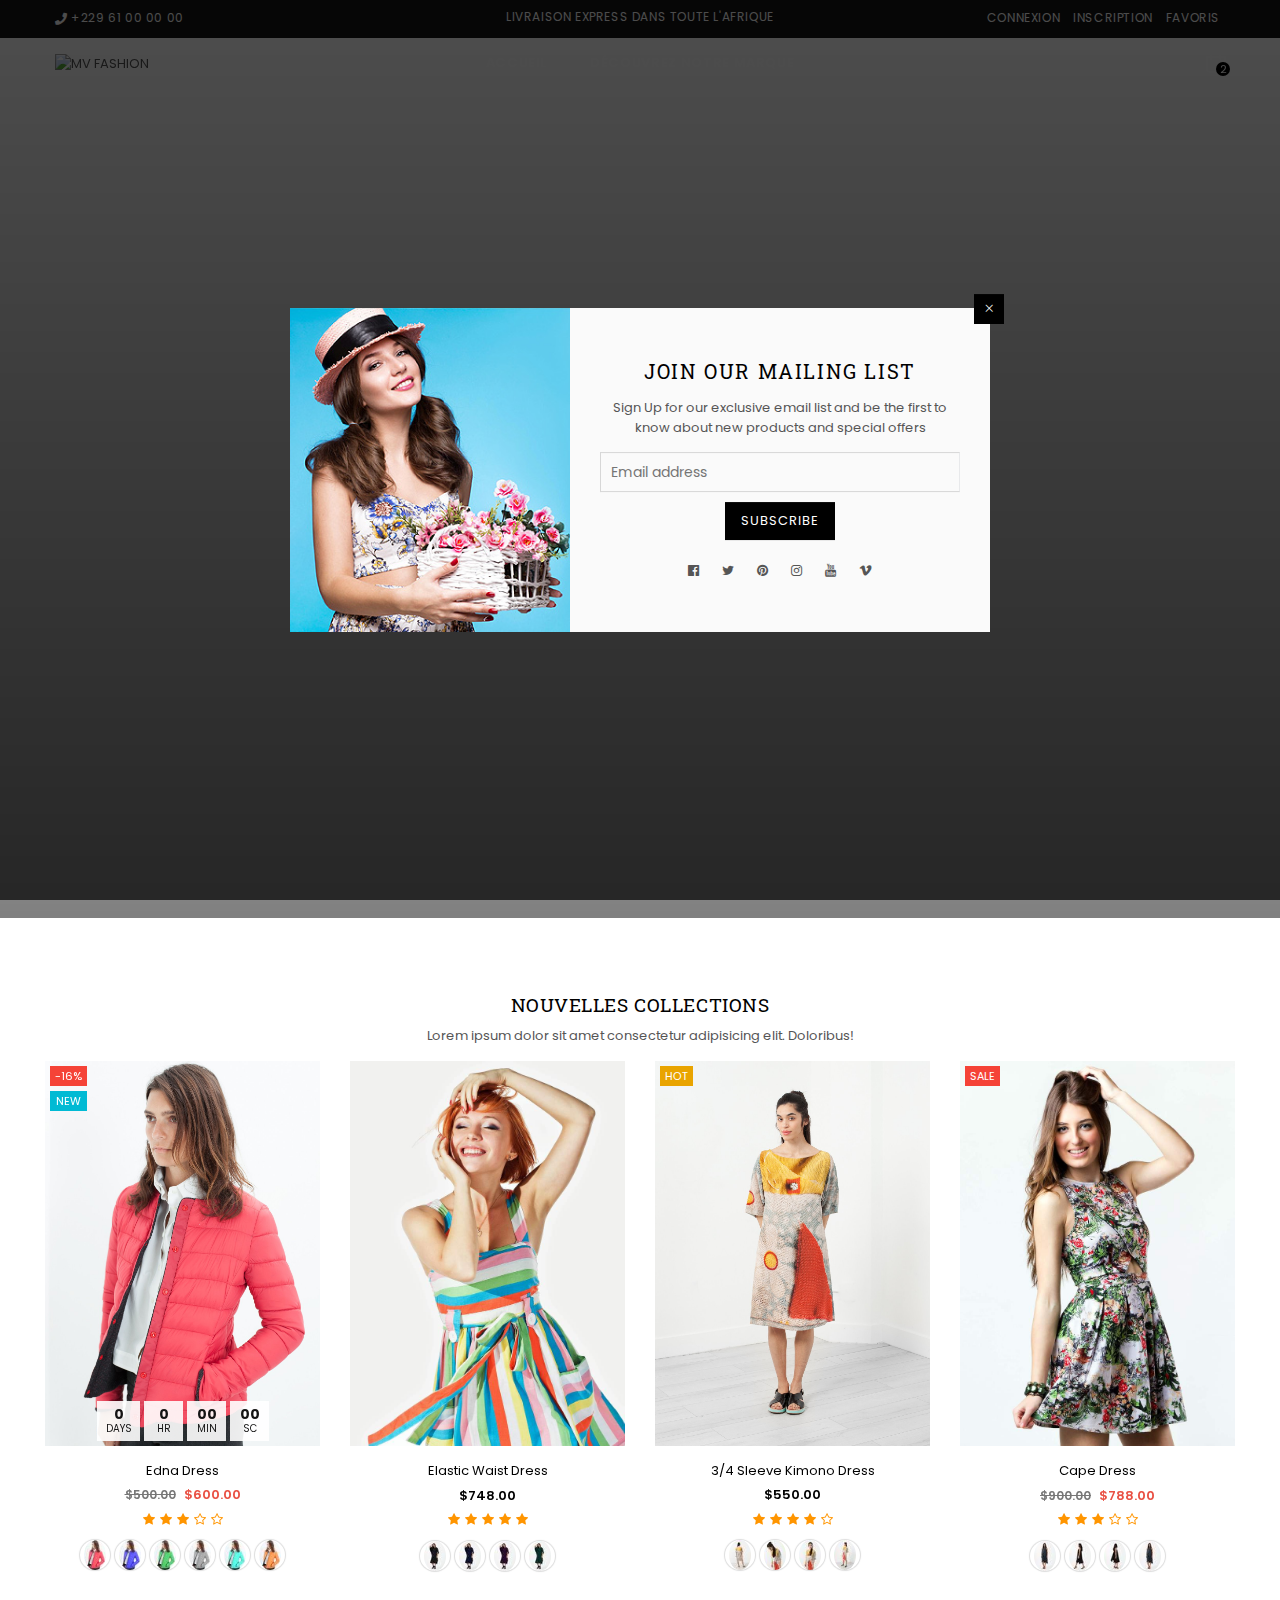
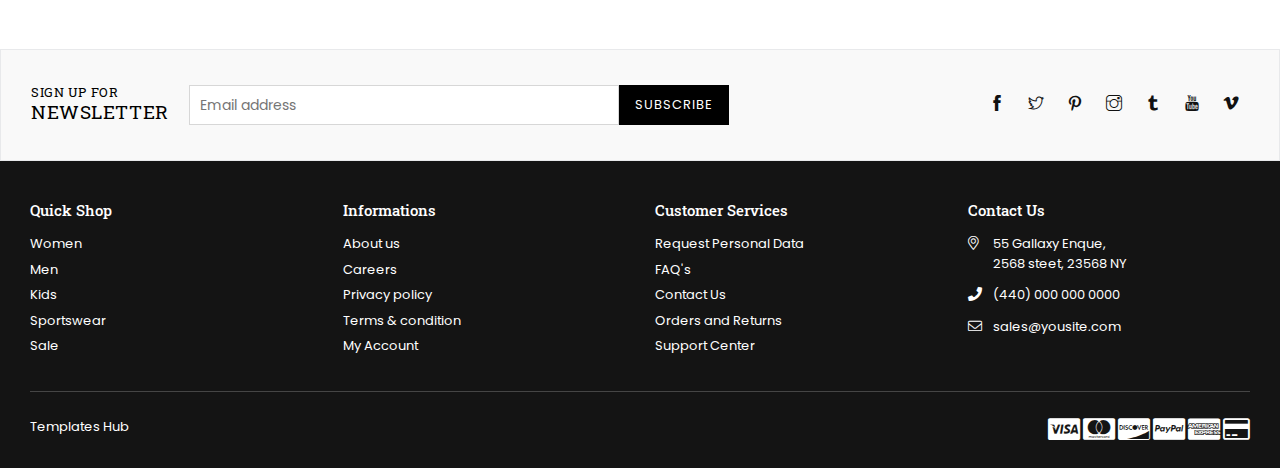
==== index.html @ 0053a0fc "first commit" ====
<!DOCTYPE html>
<html class="no-js" lang="en">

<!-- belle/index.html   11 Nov 2019 12:16:10 GMT -->

<head>
    <meta http-equiv="Content-Type" content="text/html; charset=utf-8" />
    <meta http-equiv="x-ua-compatible" content="ie=edge">
    <title>MV FASHION</title>
    <meta name="description" content="description">
    <meta name="viewport" content="width=device-width, initial-scale=1">
    <!-- Favicon -->
    <link rel="shortcut icon" href="assets/images/favicon.png" />
    <!-- Plugins CSS -->
    <link rel="stylesheet" href="assets/css/plugins.css">
    <!-- Bootstap CSS -->
    <link rel="stylesheet" href="assets/css/bootstrap.min.css">
    <!-- Main Style CSS -->
    <link rel="stylesheet" href="assets/css/style.css">
    <link rel="stylesheet" href="assets/css/responsive.css">
</head>

<body class="template-index belle template-index-belle">
    <div id="pre-loader">
        <img src="assets/images/loader.gif" alt="Loading..." />
    </div>
    <div class="pageWrapper">
        <!--Search Form Drawer-->
        <div class="search">
            <div class="search__form">
                <form class="search-bar__form" action="#">
                    <button class="go-btn search__button" type="submit"><i class="icon anm anm-search-l"></i></button>
                    <input class="search__input" type="search" name="q" value="" placeholder="Search entire store..."
                        aria-label="Search" autocomplete="off">
                </form>
                <button type="button" class="search-trigger close-btn"><i class="anm anm-times-l"></i></button>
            </div>
        </div>
        <!--End Search Form Drawer-->
        <!--Top Header-->
        <div class="top-header">
            <div class="container-fluid">
                <div class="row">
                    <div class="col-10 col-sm-8 col-md-5 col-lg-4">
                        <p class="phone-no"><i class="anm anm-phone-s"></i> +229 61 00 00 00</p>
                    </div>
                    <div class="col-sm-4 col-md-4 col-lg-4 d-none d-lg-none d-md-block d-lg-block">
                        <div class="text-center">
                            <p class="top-header_middle-text"> Livraison express dans toute l'Afrique</p>
                        </div>
                    </div>
                    <div class="col-2 col-sm-4 col-md-3 col-lg-4 text-right">
                        <span class="user-menu d-block d-lg-none"><i class="anm anm-user-al"
                                aria-hidden="true"></i></span>
                        <ul class="customer-links list-inline">
                            <li><a href="login.html">Connexion</a></li>
                            <li><a href="register.html">Inscription</a></li>
                            <li><a href="wishlist.html">Favoris</a></li>
                        </ul>
                    </div>
                </div>
            </div>
        </div>
        <!--End Top Header-->
        <!--Header-->
        <div class="header-wrap classicHeader animated d-flex">
            <div class="container-fluid">
                <div class="row align-items-center">
                    <!--Desktop Logo-->
                    <div class="logo col-md-2 col-lg-2 d-none d-lg-block">
                        <a href="index.html">
                            <img src="https://res.cloudinary.com/aime/image/upload/v1644762783/logoipsum-logo-1_czcukj.svg" alt="MV FASHION"
                                title="MV FASHION" />
                        </a>
                    </div>
                    <!--End Desktop Logo-->
                    <div class="col-2 col-sm-3 col-md-3 col-lg-8">
                        <div class="d-block d-lg-none">
                            <button type="button"
                                class="btn--link site-header__menu js-mobile-nav-toggle mobile-nav--open">
                                <i class="icon anm anm-times-l"></i>
                                <i class="anm anm-bars-r"></i>
                            </button>
                        </div>
                        <!--Desktop Menu-->
                        <nav class="grid__item" id="AccessibleNav">
                            <!-- for mobile -->
                            <ul id="siteNav" class="site-nav medium center hidearrow">
                                <li class="lvl1 parent megamenu"><a href="#">Accueil <i
                                            class="anm anm-angle-down-l"></i></a>
                                </li>
                                <li class="lvl1 parent megamenu"><a href="#">Découvrez notre marque <i
                                            class="anm anm-angle-down-l"></i></a>
                                </li>
                            </ul>
                        </nav>
                        <!--End Desktop Menu-->
                    </div>
                    <!--Mobile Logo-->
                    <div class="col-6 col-sm-6 col-md-6 col-lg-2 d-block d-lg-none mobile-logo">
                        <div class="logo">
                            <a href="index.html">
                                <img src="assets/images/logo.svg" alt="MV FASHION"
                                    title="MV FASHION" />
                            </a>
                        </div>
                    </div>
                    <!--Mobile Logo-->
                    <div class="col-4 col-sm-3 col-md-3 col-lg-2 d-block d-lg-none">
                        <div class="site-cart">
                            <a href="#;" class="site-header__cart" title="Cart">
                                <i class="icon anm anm-bag-l"></i>
                                <span id="CartCount" class="site-header__cart-count"
                                    data-cart-render="item_count">2</span>
                            </a>
                            <!--Minicart Popup-->
                            <div id="header-cart" class="block block-cart">
                                <ul class="mini-products-list">
                                    <li class="item">
                                        <a class="product-image" href="#">
                                            <img src="assets/images/product-images/cape-dress-1.jpg"
                                                alt="3/4 Sleeve Kimono Dress" title="" />
                                        </a>
                                        <div class="product-details">
                                            <a href="#" class="remove"><i class="anm anm-times-l"
                                                    aria-hidden="true"></i></a>
                                            <a href="#" class="edit-i remove"><i class="anm anm-edit"
                                                    aria-hidden="true"></i></a>
                                            <a class="pName" href="cart.html">Sleeve Kimono Dress</a>
                                            <div class="variant-cart">Black / XL</div>
                                            <div class="wrapQtyBtn">
                                                <div class="qtyField">
                                                    <span class="label">Qty:</span>
                                                    <a class="qtyBtn minus" href="javascript:void(0);"><i
                                                            class="fa anm anm-minus-r" aria-hidden="true"></i></a>
                                                    <input type="text" id="Quantity" name="quantity" value="1"
                                                        class="product-form__input qty">
                                                    <a class="qtyBtn plus" href="javascript:void(0);"><i
                                                            class="fa anm anm-plus-r" aria-hidden="true"></i></a>
                                                </div>
                                            </div>
                                            <div class="priceRow">
                                                <div class="product-price">
                                                    <span class="money">$59.00</span>
                                                </div>
                                            </div>
                                        </div>
                                    </li>
                                    <li class="item">
                                        <a class="product-image" href="#">
                                            <img src="assets/images/product-images/cape-dress-2.jpg"
                                                alt="Elastic Waist Dress - Black / Small" title="" />
                                        </a>
                                        <div class="product-details">
                                            <a href="#" class="remove"><i class="anm anm-times-l"
                                                    aria-hidden="true"></i></a>
                                            <a href="#" class="edit-i remove"><i class="anm anm-edit"
                                                    aria-hidden="true"></i></a>
                                            <a class="pName" href="cart.html">Elastic Waist Dress</a>
                                            <div class="variant-cart">Gray / XXL</div>
                                            <div class="wrapQtyBtn">
                                                <div class="qtyField">
                                                    <span class="label">Qty:</span>
                                                    <a class="qtyBtn minus" href="javascript:void(0);"><i
                                                            class="fa anm anm-minus-r" aria-hidden="true"></i></a>
                                                    <input type="text" id="Quantity" name="quantity" value="1"
                                                        class="product-form__input qty">
                                                    <a class="qtyBtn plus" href="javascript:void(0);"><i
                                                            class="fa anm anm-plus-r" aria-hidden="true"></i></a>
                                                </div>
                                            </div>
                                            <div class="priceRow">
                                                <div class="product-price">
                                                    <span class="money">$99.00</span>
                                                </div>
                                            </div>
                                        </div>
                                    </li>
                                </ul>
                                <div class="total">
                                    <div class="total-in">
                                        <span class="label">Cart Subtotal:</span><span class="product-price"><span
                                                class="money">$748.00</span></span>
                                    </div>
                                    <div class="buttonSet text-center">
                                        <a href="cart.html" class="btn btn-secondary btn--small">View Cart</a>
                                        <a href="checkout.html" class="btn btn-secondary btn--small">Checkout</a>
                                    </div>
                                </div>
                            </div>
                            <!--EndMinicart Popup-->
                        </div>
                    </div>

                    <div class="col-4 col-sm-3 col-md-3 col-lg-2 d-lg-block d-none">
                        <div class="site-cart">
                            <a href="#;" class="site-header__cart" title="Cart">
                                <i class="icon anm anm-bag-l text-white"></i>
                                <span id="CartCount" class="site-header__cart-count"
                                    data-cart-render="item_count">2</span>
                            </a>
                            <!--Minicart Popup-->
                            <div id="header-cart" class="block block-cart">
                                <ul class="mini-products-list">
                                    <li class="item">
                                        <a class="product-image" href="#">
                                            <img src="assets/images/product-images/cape-dress-1.jpg"
                                                alt="3/4 Sleeve Kimono Dress" title="" />
                                        </a>
                                        <div class="product-details">
                                            <a href="#" class="remove"><i class="anm anm-times-l"
                                                    aria-hidden="true"></i></a>
                                            <a href="#" class="edit-i remove"><i class="anm anm-edit"
                                                    aria-hidden="true"></i></a>
                                            <a class="pName" href="cart.html">Sleeve Kimono Dress</a>
                                            <div class="variant-cart">Black / XL</div>
                                            <div class="wrapQtyBtn">
                                                <div class="qtyField">
                                                    <span class="label">Qty:</span>
                                                    <a class="qtyBtn minus" href="javascript:void(0);"><i
                                                            class="fa anm anm-minus-r" aria-hidden="true"></i></a>
                                                    <input type="text" id="Quantity" name="quantity" value="1"
                                                        class="product-form__input qty">
                                                    <a class="qtyBtn plus" href="javascript:void(0);"><i
                                                            class="fa anm anm-plus-r" aria-hidden="true"></i></a>
                                                </div>
                                            </div>
                                            <div class="priceRow">
                                                <div class="product-price">
                                                    <span class="money">$59.00</span>
                                                </div>
                                            </div>
                                        </div>
                                    </li>
                                    <li class="item">
                                        <a class="product-image" href="#">
                                            <img src="assets/images/product-images/cape-dress-2.jpg"
                                                alt="Elastic Waist Dress - Black / Small" title="" />
                                        </a>
                                        <div class="product-details">
                                            <a href="#" class="remove"><i class="anm anm-times-l"
                                                    aria-hidden="true"></i></a>
                                            <a href="#" class="edit-i remove"><i class="anm anm-edit"
                                                    aria-hidden="true"></i></a>
                                            <a class="pName" href="cart.html">Elastic Waist Dress</a>
                                            <div class="variant-cart">Gray / XXL</div>
                                            <div class="wrapQtyBtn">
                                                <div class="qtyField">
                                                    <span class="label">Qty:</span>
                                                    <a class="qtyBtn minus" href="javascript:void(0);"><i
                                                            class="fa anm anm-minus-r" aria-hidden="true"></i></a>
                                                    <input type="text" id="Quantity" name="quantity" value="1"
                                                        class="product-form__input qty">
                                                    <a class="qtyBtn plus" href="javascript:void(0);"><i
                                                            class="fa anm anm-plus-r" aria-hidden="true"></i></a>
                                                </div>
                                            </div>
                                            <div class="priceRow">
                                                <div class="product-price">
                                                    <span class="money">$99.00</span>
                                                </div>
                                            </div>
                                        </div>
                                    </li>
                                </ul>
                                <div class="total">
                                    <div class="total-in">
                                        <span class="label">Cart Subtotal:</span><span class="product-price"><span
                                                class="money">$748.00</span></span>
                                    </div>
                                    <div class="buttonSet text-center">
                                        <a href="cart.html" class="btn btn-secondary btn--small">View Cart</a>
                                        <a href="checkout.html" class="btn btn-secondary btn--small">Checkout</a>
                                    </div>
                                </div>
                            </div>
                            <!--EndMinicart Popup-->
                        </div>
                    </div>
                </div>
            </div>
        </div>
        <!--End Header-->
        <!--Mobile Menu-->
        <div class="mobile-nav-wrapper" role="navigation">
            <div class="closemobileMenu"><i class="icon anm anm-times-l pull-right"></i> Menu</div>
            <ul id="MobileNav" class="mobile-nav">
                <li class="lvl1 parent megamenu"><a href="index.html">Accueil <i class="anm anm-plus-l"></i></a>
                </li>
                <li class="lvl1 parent megamenu"><a href="#">Découvrez notre marque <i class="anm anm-plus-l"></i></a>
                </li>
            </ul>
        </div>
        <!--End Mobile Menu-->

        <!--Body Content-->
        <div id="page-content">
            <!--Home slider-->
            <div class="slideshow slideshow-wrapper pb-section sliderFull">
                <div class="home-slideshow">
                    <div class="slide">
                        <div class="blur-up lazyload bg-size">
                            <img class="blur-up lazyload bg-img"
                                data-src="assets/images/slideshow-banners/belle-banner1.jpg"
                                src="https://www.vlisco.com/wp-content/uploads/2022/02/HOMEPAGE-blok-1.jpg?id=59542" alt="Shop Our New Collection"
                                title="Shop Our New Collection" />
                            <div class="slideshow__text-wrap slideshow__overlay classic bottom">
                                <div class="slideshow__text-content">
                                    <div class="wrap-caption center">
                                        <h2 class="h1 mega-title slideshow__title">Collection Myosotis</h2>
                                        <span class="mega-subtitle slideshow__subtitle">De haut en bas, classique ou
                                            moderne. Nous avons ce qu'il vous faut</span>
                                        <span class="btn">Voir Maintenant</span>
                                    </div>
                                </div>
                            </div>
                        </div>
                    </div>
                </div>
            </div>
            <!--End Home slider-->
            <!--Collection Tab slider-->
            <div class="tab-slider-product section">
                <div class="container">
                    <div class="row">
                        <div class="col-12 col-sm-12 col-md-12 col-lg-12">
                            <div class="section-header text-center">
                                <h2 class="h2">Nouvelles collections</h2>
                                <p>Lorem ipsum dolor sit amet consectetur adipisicing elit. Doloribus!</p>
                            </div>
                            <div class="tabs-listing">
                                <div class="tab_container">
                                    <div id="tab1" class="tab_content grid-products">
                                        <div class="productSlider">
                                            <div class="col-12 item">
                                                <!-- start product image -->
                                                <div class="product-image">
                                                    <!-- start product image -->
                                                    <a href="short-description.html">
                                                        <!-- image -->
                                                        <img class="primary blur-up lazyload"
                                                            data-src="assets/images/product-images/product-image1.jpg"
                                                            src="assets/images/product-images/product-image1.jpg"
                                                            alt="image" title="product">
                                                        <!-- End image -->
                                                        <!-- Hover image -->
                                                        <img class="hover blur-up lazyload"
                                                            data-src="assets/images/product-images/product-image1-1.jpg"
                                                            src="assets/images/product-images/product-image1-1.jpg"
                                                            alt="image" title="product">
                                                        <!-- End hover image -->
                                                        <!-- product label -->
                                                        <div class="product-labels rectangular"><span
                                                                class="lbl on-sale">-16%</span> <span
                                                                class="lbl pr-label1">new</span></div>
                                                        <!-- End product label -->
                                                    </a>
                                                    <!-- end product image -->

                                                    <!-- countdown start -->
                                                    <div class="saleTime desktop" data-countdown="2022/03/01"></div>
                                                    <!-- countdown end -->

                                                    <!-- Start product button -->
                                                    <form class="variants add" action="#"
                                                        onclick="window.location.href='cart.html'" method="post">
                                                        <button class="btn btn-addto-cart" type="button"
                                                            tabindex="0">Add To Cart</button>
                                                    </form>
                                                    <div class="button-set">
                                                        <a href="javascript:void(0)" title="Quick View"
                                                            class="quick-view-popup quick-view" data-toggle="modal"
                                                            data-target="#content_quickview">
                                                            <i class="icon anm anm-search-plus-r"></i>
                                                        </a>
                                                        <div class="wishlist-btn">
                                                            <a class="wishlist add-to-wishlist" href="wishlist.html">
                                                                <i class="icon anm anm-heart-l"></i>
                                                            </a>
                                                        </div>
                                                        <div class="compare-btn">
                                                            <a class="compare add-to-compare" href="compare.html"
                                                                title="Add to Compare">
                                                                <i class="icon anm anm-random-r"></i>
                                                            </a>
                                                        </div>
                                                    </div>
                                                    <!-- end product button -->
                                                </div>
                                                <!-- end product image -->
                                                <!--start product details -->
                                                <div class="product-details text-center">
                                                    <!-- product name -->
                                                    <div class="product-name">
                                                        <a href="short-description.html">Edna Dress</a>
                                                    </div>
                                                    <!-- End product name -->
                                                    <!-- product price -->
                                                    <div class="product-price">
                                                        <span class="old-price">$500.00</span>
                                                        <span class="price">$600.00</span>
                                                    </div>
                                                    <!-- End product price -->

                                                    <div class="product-review">
                                                        <i class="font-13 fa fa-star"></i>
                                                        <i class="font-13 fa fa-star"></i>
                                                        <i class="font-13 fa fa-star"></i>
                                                        <i class="font-13 fa fa-star-o"></i>
                                                        <i class="font-13 fa fa-star-o"></i>
                                                    </div>
                                                    <!-- Variant -->
                                                    <ul class="swatches">
                                                        <li class="swatch medium rounded"><img
                                                                src="assets/images/product-images/variant1.jpg"
                                                                alt="image" /></li>
                                                        <li class="swatch medium rounded"><img
                                                                src="assets/images/product-images/variant2.jpg"
                                                                alt="image" /></li>
                                                        <li class="swatch medium rounded"><img
                                                                src="assets/images/product-images/variant3.jpg"
                                                                alt="image" /></li>
                                                        <li class="swatch medium rounded"><img
                                                                src="assets/images/product-images/variant4.jpg"
                                                                alt="image" /></li>
                                                        <li class="swatch medium rounded"><img
                                                                src="assets/images/product-images/variant5.jpg"
                                                                alt="image" /></li>
                                                        <li class="swatch medium rounded"><img
                                                                src="assets/images/product-images/variant6.jpg"
                                                                alt="image" /></li>
                                                    </ul>
                                                    <!-- End Variant -->
                                                </div>
                                                <!-- End product details -->
                                            </div>
                                            <div class="col-12 item">
                                                <!-- start product image -->
                                                <div class="product-image">
                                                    <!-- start product image -->
                                                    <a href="short-description.html">
                                                        <!-- image -->
                                                        <img class="primary blur-up lazyload"
                                                            data-src="assets/images/product-images/product-image2.jpg"
                                                            src="assets/images/product-images/product-image2.jpg"
                                                            alt="image" title="product">
                                                        <!-- End image -->
                                                        <!-- Hover image -->
                                                        <img class="hover blur-up lazyload"
                                                            data-src="assets/images/product-images/product-image2-1.jpg"
                                                            src="assets/images/product-images/product-image2-1.jpg"
                                                            alt="image" title="product">
                                                        <!-- End hover image -->
                                                    </a>
                                                    <!-- end product image -->

                                                    <!-- Start product button -->
                                                    <form class="variants add" action="#"
                                                        onclick="window.location.href='cart.html'" method="post">
                                                        <button class="btn btn-addto-cart" type="button"
                                                            tabindex="0">Select Options</button>
                                                    </form>
                                                    <div class="button-set">
                                                        <a href="javascript:void(0)" title="Quick View"
                                                            class="quick-view-popup quick-view" data-toggle="modal"
                                                            data-target="#content_quickview">
                                                            <i class="icon anm anm-search-plus-r"></i>
                                                        </a>
                                                        <div class="wishlist-btn">
                                                            <a class="wishlist add-to-wishlist" href="wishlist.html">
                                                                <i class="icon anm anm-heart-l"></i>
                                                            </a>
                                                        </div>
                                                        <div class="compare-btn">
                                                            <a class="compare add-to-compare" href="compare.html"
                                                                title="Add to Compare">
                                                                <i class="icon anm anm-random-r"></i>
                                                            </a>
                                                        </div>
                                                    </div>
                                                    <!-- end product button -->
                                                </div>
                                                <!-- end product image -->

                                                <!--start product details -->
                                                <div class="product-details text-center">
                                                    <!-- product name -->
                                                    <div class="product-name">
                                                        <a href="short-description.html">Elastic Waist Dress</a>
                                                    </div>
                                                    <!-- End product name -->
                                                    <!-- product price -->
                                                    <div class="product-price">
                                                        <span class="price">$748.00</span>
                                                    </div>
                                                    <!-- End product price -->
                                                    <div class="product-review">
                                                        <i class="font-13 fa fa-star"></i>
                                                        <i class="font-13 fa fa-star"></i>
                                                        <i class="font-13 fa fa-star"></i>
                                                        <i class="font-13 fa fa-star"></i>
                                                        <i class="font-13 fa fa-star"></i>
                                                    </div>
                                                    <!-- Variant -->
                                                    <ul class="swatches">
                                                        <li class="swatch medium rounded"><img
                                                                src="assets/images/product-images/variant2-1.jpg"
                                                                alt="image" /></li>
                                                        <li class="swatch medium rounded"><img
                                                                src="assets/images/product-images/variant2-2.jpg"
                                                                alt="image" /></li>
                                                        <li class="swatch medium rounded"><img
                                                                src="assets/images/product-images/variant2-3.jpg"
                                                                alt="image" /></li>
                                                        <li class="swatch medium rounded"><img
                                                                src="assets/images/product-images/variant2-4.jpg"
                                                                alt="image" /></li>
                                                    </ul>
                                                    <!-- End Variant -->
                                                </div>
                                                <!-- End product details -->
                                            </div>
                                            <div class="col-12 item">
                                                <!-- start product image -->
                                                <div class="product-image">
                                                    <!-- start product image -->
                                                    <a href="short-description.html">
                                                        <!-- image -->
                                                        <img class="primary blur-up lazyload"
                                                            data-src="assets/images/product-images/product-image3.jpg"
                                                            src="assets/images/product-images/product-image3.jpg"
                                                            alt="image" title="product">
                                                        <!-- End image -->
                                                        <!-- Hover image -->
                                                        <img class="hover blur-up lazyload"
                                                            data-src="assets/images/product-images/product-image3-1.jpg"
                                                            src="assets/images/product-images/product-image3-1.jpg"
                                                            alt="image" title="product">
                                                        <!-- End hover image -->
                                                        <!-- product label -->
                                                        <div class="product-labels rectangular"><span
                                                                class="lbl pr-label2">Hot</span></div>
                                                        <!-- End product label -->
                                                    </a>
                                                    <!-- end product image -->

                                                    <!-- Start product button -->
                                                    <form class="variants add" action="#"
                                                        onclick="window.location.href='cart.html'" method="post">
                                                        <button class="btn btn-addto-cart" type="button"
                                                            tabindex="0">Add To Cart</button>
                                                    </form>
                                                    <div class="button-set">
                                                        <a href="javascript:void(0)" title="Quick View"
                                                            class="quick-view-popup quick-view" data-toggle="modal"
                                                            data-target="#content_quickview">
                                                            <i class="icon anm anm-search-plus-r"></i>
                                                        </a>
                                                        <div class="wishlist-btn">
                                                            <a class="wishlist add-to-wishlist" href="wishlist.html">
                                                                <i class="icon anm anm-heart-l"></i>
                                                            </a>
                                                        </div>
                                                        <div class="compare-btn">
                                                            <a class="compare add-to-compare" href="compare.html"
                                                                title="Add to Compare">
                                                                <i class="icon anm anm-random-r"></i>
                                                            </a>
                                                        </div>
                                                    </div>
                                                    <!-- end product button -->
                                                </div>
                                                <!-- end product image -->

                                                <!--start product details -->
                                                <div class="product-details text-center">
                                                    <!-- product name -->
                                                    <div class="product-name">
                                                        <a href="short-description.html">3/4 Sleeve Kimono Dress</a>
                                                    </div>
                                                    <!-- End product name -->
                                                    <!-- product price -->
                                                    <div class="product-price">
                                                        <span class="price">$550.00</span>
                                                    </div>
                                                    <!-- End product price -->

                                                    <div class="product-review">
                                                        <i class="font-13 fa fa-star"></i>
                                                        <i class="font-13 fa fa-star"></i>
                                                        <i class="font-13 fa fa-star"></i>
                                                        <i class="font-13 fa fa-star"></i>
                                                        <i class="font-13 fa fa-star-o"></i>
                                                    </div>
                                                    <!-- Variant -->
                                                    <ul class="swatches">
                                                        <li class="swatch medium rounded"><img
                                                                src="assets/images/product-images/variant3-1.jpg"
                                                                alt="image" /></li>
                                                        <li class="swatch medium rounded"><img
                                                                src="assets/images/product-images/variant3-2.jpg"
                                                                alt="image" /></li>
                                                        <li class="swatch medium rounded"><img
                                                                src="assets/images/product-images/variant3-3.jpg"
                                                                alt="image" /></li>
                                                        <li class="swatch medium rounded"><img
                                                                src="assets/images/product-images/variant3-4.jpg"
                                                                alt="image" /></li>
                                                    </ul>
                                                    <!-- End Variant -->
                                                </div>
                                                <!-- End product details -->
                                            </div>
                                            <div class="col-12 item">
                                                <!-- start product image -->
                                                <div class="product-image">
                                                    <!-- start product image -->
                                                    <a href="short-description.html">
                                                        <!-- image -->
                                                        <img class="primary blur-up lazyload"
                                                            data-src="assets/images/product-images/product-image4.jpg"
                                                            src="assets/images/product-images/product-image4.jpg"
                                                            alt="image" title="product" />
                                                        <!-- End image -->
                                                        <!-- Hover image -->
                                                        <img class="hover blur-up lazyload"
                                                            data-src="assets/images/product-images/product-image4-1.jpg"
                                                            src="assets/images/product-images/product-image4-1.jpg"
                                                            alt="image" title="product" />
                                                        <!-- End hover image -->
                                                        <!-- product label -->
                                                        <div class="product-labels"><span
                                                                class="lbl on-sale">Sale</span></div>
                                                        <!-- End product label -->
                                                    </a>
                                                    <!-- end product image -->

                                                    <!-- Start product button -->
                                                    <form class="variants add" action="#"
                                                        onclick="window.location.href='cart.html'" method="post">
                                                        <button class="btn btn-addto-cart" type="button"
                                                            tabindex="0">Add To Cart</button>
                                                    </form>
                                                    <div class="button-set">
                                                        <a href="javascript:void(0)" title="Quick View"
                                                            class="quick-view-popup quick-view" data-toggle="modal"
                                                            data-target="#content_quickview">
                                                            <i class="icon anm anm-search-plus-r"></i>
                                                        </a>
                                                        <div class="wishlist-btn">
                                                            <a class="wishlist add-to-wishlist" href="wishlist.html">
                                                                <i class="icon anm anm-heart-l"></i>
                                                            </a>
                                                        </div>
                                                        <div class="compare-btn">
                                                            <a class="compare add-to-compare" href="compare.html"
                                                                title="Add to Compare">
                                                                <i class="icon anm anm-random-r"></i>
                                                            </a>
                                                        </div>
                                                    </div>
                                                    <!-- end product button -->
                                                </div>
                                                <!-- end product image -->

                                                <!--start product details -->
                                                <div class="product-details text-center">
                                                    <!-- product name -->
                                                    <div class="product-name">
                                                        <a href="short-description.html">Cape Dress</a>
                                                    </div>
                                                    <!-- End product name -->
                                                    <!-- product price -->
                                                    <div class="product-price">
                                                        <span class="old-price">$900.00</span>
                                                        <span class="price">$788.00</span>
                                                    </div>
                                                    <!-- End product price -->

                                                    <div class="product-review">
                                                        <i class="font-13 fa fa-star"></i>
                                                        <i class="font-13 fa fa-star"></i>
                                                        <i class="font-13 fa fa-star"></i>
                                                        <i class="font-13 fa fa-star-o"></i>
                                                        <i class="font-13 fa fa-star-o"></i>
                                                    </div>
                                                    <!-- Variant -->
                                                    <ul class="swatches">
                                                        <li class="swatch medium rounded"><img
                                                                src="assets/images/product-images/variant4-1.jpg"
                                                                alt="image" /></li>
                                                        <li class="swatch medium rounded"><img
                                                                src="assets/images/product-images/variant4-2.jpg"
                                                                alt="image" /></li>
                                                        <li class="swatch medium rounded"><img
                                                                src="assets/images/product-images/variant4-3.jpg"
                                                                alt="image" /></li>
                                                        <li class="swatch medium rounded"><img
                                                                src="assets/images/product-images/variant4-4.jpg"
                                                                alt="image" /></li>
                                                    </ul>
                                                    <!-- End Variant -->
                                                </div>
                                                <!-- End product details -->
                                            </div>
                                            <div class="col-12 item">
                                                <!-- start product image -->
                                                <div class="product-image">
                                                    <!-- start product image -->
                                                    <a href="short-description.html">
                                                        <!-- image -->
                                                        <img class="primary blur-up lazyload"
                                                            data-src="assets/images/product-images/product-image5.jpg"
                                                            src="assets/images/product-images/product-image5.jpg"
                                                            alt="image" title="product" />
                                                        <!-- End image -->
                                                        <!-- Hover image -->
                                                        <img class="hover blur-up lazyload"
                                                            data-src="assets/images/product-images/product-image5-1.jpg"
                                                            src="assets/images/product-images/product-image5-1.jpg"
                                                            alt="image" title="product" />
                                                        <!-- End hover image -->
                                                        <!-- product label -->
                                                        <div class="product-labels"><span
                                                                class="lbl on-sale">Sale</span></div>
                                                        <!-- End product label -->
                                                    </a>
                                                    <!-- end product image -->

                                                    <!-- Start product button -->
                                                    <form class="variants add" action="#"
                                                        onclick="window.location.href='cart.html'" method="post">
                                                        <button class="btn btn-addto-cart" type="button"
                                                            tabindex="0">Select Options</button>
                                                    </form>
                                                    <div class="button-set">
                                                        <a href="javascript:void(0)" title="Quick View"
                                                            class="quick-view-popup quick-view" data-toggle="modal"
                                                            data-target="#content_quickview">
                                                            <i class="icon anm anm-search-plus-r"></i>
                                                        </a>
                                                        <div class="wishlist-btn">
                                                            <a class="wishlist add-to-wishlist" href="wishlist.html">
                                                                <i class="icon anm anm-heart-l"></i>
                                                            </a>
                                                        </div>
                                                        <div class="compare-btn">
                                                            <a class="compare add-to-compare" href="compare.html"
                                                                title="Add to Compare">
                                                                <i class="icon anm anm-random-r"></i>
                                                            </a>
                                                        </div>
                                                    </div>
                                                    <!-- end product button -->
                                                </div>
                                                <!-- end product image -->

                                                <!--start product details -->
                                                <div class="product-details text-center">
                                                    <!-- product name -->
                                                    <div class="product-name">
                                                        <a href="short-description.html">Paper Dress</a>
                                                    </div>
                                                    <!-- End product name -->
                                                    <!-- product price -->
                                                    <div class="product-price">
                                                        <span class="price">$550.00</span>
                                                    </div>
                                                    <!-- End product price -->

                                                    <div class="product-review">
                                                        <i class="font-13 fa fa-star"></i>
                                                        <i class="font-13 fa fa-star"></i>
                                                        <i class="font-13 fa fa-star"></i>
                                                        <i class="font-13 fa fa-star"></i>
                                                        <i class="font-13 fa fa-star"></i>
                                                    </div>
                                                    <!-- Variant -->
                                                    <ul class="swatches">
                                                        <li class="swatch medium rounded"><img
                                                                src="assets/images/product-images/variant3-1.jpg"
                                                                alt="image" /></li>
                                                        <li class="swatch medium rounded"><img
                                                                src="assets/images/product-images/variant3-2.jpg"
                                                                alt="image" /></li>
                                                        <li class="swatch medium rounded"><img
                                                                src="assets/images/product-images/variant3-3.jpg"
                                                                alt="image" /></li>
                                                        <li class="swatch medium rounded"><img
                                                                src="assets/images/product-images/variant3-4.jpg"
                                                                alt="image" /></li>
                                                    </ul>
                                                    <!-- End Variant -->
                                                </div>
                                                <!-- End product details -->
                                            </div>
                                        </div>
                                    </div>
                                    <div id="tab2" class="tab_content grid-products">
                                        <div class="productSlider">
                                            <div class="col-12 item">
                                                <!-- start product image -->
                                                <div class="product-image">
                                                    <!-- start product image -->
                                                    <a href="short-description.html">
                                                        <!-- image -->
                                                        <img class="primary blur-up lazyload"
                                                            data-src="assets/images/product-images/product-image6.jpg"
                                                            src="assets/images/product-images/product-image6.jpg"
                                                            alt="image" title="product">
                                                        <!-- End image -->
                                                        <!-- Hover image -->
                                                        <img class="hover blur-up lazyload"
                                                            data-src="assets/images/product-images/product-image6-1.jpg"
                                                            src="assets/images/product-images/product-image6-1.jpg"
                                                            alt="image" title="product">
                                                        <!-- End hover image -->
                                                        <!-- product label -->
                                                        <div class="product-labels rectangular"><span
                                                                class="lbl on-sale">-16%</span> <span
                                                                class="lbl pr-label1">new</span></div>
                                                        <!-- End product label -->
                                                    </a>
                                                    <!-- end product image -->

                                                    <!-- Start product button -->
                                                    <form class="variants add" action="#"
                                                        onclick="window.location.href='cart.html'" method="post">
                                                        <button class="btn btn-addto-cart" type="button"
                                                            tabindex="0">Add To Cart</button>
                                                    </form>
                                                    <div class="button-set">
                                                        <a href="javascript:void(0)" title="Quick View"
                                                            class="quick-view-popup quick-view" data-toggle="modal"
                                                            data-target="#content_quickview">
                                                            <i class="icon anm anm-search-plus-r"></i>
                                                        </a>
                                                        <div class="wishlist-btn">
                                                            <a class="wishlist add-to-wishlist" href="wishlist.html">
                                                                <i class="icon anm anm-heart-l"></i>
                                                            </a>
                                                        </div>
                                                        <div class="compare-btn">
                                                            <a class="compare add-to-compare" href="compare.html"
                                                                title="Add to Compare">
                                                                <i class="icon anm anm-random-r"></i>
                                                            </a>
                                                        </div>
                                                    </div>
                                                    <!-- end product button -->
                                                </div>
                                                <!-- end product image -->

                                                <!--start product details -->
                                                <div class="product-details text-center">
                                                    <!-- product name -->
                                                    <div class="product-name">
                                                        <a href="short-description.html">Zipper Jacket</a>
                                                    </div>
                                                    <!-- End product name -->
                                                    <!-- product price -->
                                                    <div class="product-price">
                                                        <span class="price">$788.00</span>
                                                    </div>
                                                    <!-- End product price -->

                                                    <div class="product-review">
                                                        <i class="font-13 fa fa-star"></i>
                                                        <i class="font-13 fa fa-star"></i>
                                                        <i class="font-13 fa fa-star"></i>
                                                        <i class="font-13 fa fa-star-o"></i>
                                                        <i class="font-13 fa fa-star-o"></i>
                                                    </div>
                                                </div>
                                                <!-- End product details -->
                                            </div>
                                            <div class="col-12 item">
                                                <!-- start product image -->
                                                <div class="product-image">
                                                    <!-- start product image -->
                                                    <a href="short-description.html">
                                                        <!-- image -->
                                                        <img class="primary blur-up lazyload"
                                                            data-src="assets/images/product-images/product-image7.jpg"
                                                            src="assets/images/product-images/product-image7.jpg"
                                                            alt="image" title="product">
                                                        <!-- End image -->
                                                        <!-- Hover image -->
                                                        <img class="hover blur-up lazyload"
                                                            data-src="assets/images/product-images/product-image7-1.jpg"
                                                            src="assets/images/product-images/product-image7-1.jpg"
                                                            alt="image" title="product">
                                                        <!-- End hover image -->
                                                    </a>
                                                    <!-- end product image -->

                                                    <!-- Start product button -->
                                                    <form class="variants add" action="#"
                                                        onclick="window.location.href='cart.html'" method="post">
                                                        <button class="btn btn-addto-cart" type="button"
                                                            tabindex="0">Select Options</button>
                                                    </form>
                                                    <div class="button-set">
                                                        <a href="javascript:void(0)" title="Quick View"
                                                            class="quick-view-popup quick-view" data-toggle="modal"
                                                            data-target="#content_quickview">
                                                            <i class="icon anm anm-search-plus-r"></i>
                                                        </a>
                                                        <div class="wishlist-btn">
                                                            <a class="wishlist add-to-wishlist" href="wishlist.html">
                                                                <i class="icon anm anm-heart-l"></i>
                                                            </a>
                                                        </div>
                                                        <div class="compare-btn">
                                                            <a class="compare add-to-compare" href="compare.html"
                                                                title="Add to Compare">
                                                                <i class="icon anm anm-random-r"></i>
                                                            </a>
                                                        </div>
                                                    </div>
                                                    <!-- end product button -->
                                                </div>
                                                <!-- end product image -->

                                                <!--start product details -->
                                                <div class="product-details text-center">
                                                    <!-- product name -->
                                                    <div class="product-name">
                                                        <a href="short-description.html">Zipper Jacket</a>
                                                    </div>
                                                    <!-- End product name -->
                                                    <!-- product price -->
                                                    <div class="product-price">
                                                        <span class="price">$748.00</span>
                                                    </div>
                                                    <!-- End product price -->
                                                    <div class="product-review">
                                                        <i class="font-13 fa fa-star"></i>
                                                        <i class="font-13 fa fa-star"></i>
                                                        <i class="font-13 fa fa-star"></i>
                                                        <i class="font-13 fa fa-star"></i>
                                                        <i class="font-13 fa fa-star"></i>
                                                    </div>
                                                </div>
                                                <!-- End product details -->
                                            </div>
                                            <div class="col-12 item">
                                                <!-- start product image -->
                                                <div class="product-image">
                                                    <!-- start product image -->
                                                    <a href="short-description.html">
                                                        <!-- image -->
                                                        <img class="primary blur-up lazyload"
                                                            data-src="assets/images/product-images/product-image8.jpg"
                                                            src="assets/images/product-images/product-image8.jpg"
                                                            alt="image" title="product">
                                                        <!-- End image -->
                                                        <!-- Hover image -->
                                                        <img class="hover blur-up lazyload"
                                                            data-src="assets/images/product-images/product-image8-1.jpg"
                                                            src="assets/images/product-images/product-image8-1.jpg"
                                                            alt="image" title="product">
                                                        <!-- End hover image -->
                                                    </a>
                                                    <!-- end product image -->

                                                    <!-- Start product button -->
                                                    <form class="variants add" action="#"
                                                        onclick="window.location.href='cart.html'" method="post">
                                                        <button class="btn btn-addto-cart" type="button"
                                                            tabindex="0">Add To Cart</button>
                                                    </form>
                                                    <div class="button-set">
                                                        <a href="javascript:void(0)" title="Quick View"
                                                            class="quick-view-popup quick-view" data-toggle="modal"
                                                            data-target="#content_quickview">
                                                            <i class="icon anm anm-search-plus-r"></i>
                                                        </a>
                                                        <div class="wishlist-btn">
                                                            <a class="wishlist add-to-wishlist" href="wishlist.html">
                                                                <i class="icon anm anm-heart-l"></i>
                                                            </a>
                                                        </div>
                                                        <div class="compare-btn">
                                                            <a class="compare add-to-compare" href="compare.html"
                                                                title="Add to Compare">
                                                                <i class="icon anm anm-random-r"></i>
                                                            </a>
                                                        </div>
                                                    </div>
                                                    <!-- end product button -->
                                                </div>

                                                <!-- end product image -->

                                                <!--start product details -->
                                                <div class="product-details text-center">
                                                    <!-- product name -->
                                                    <div class="product-name">
                                                        <a href="short-description.html">Workers Shirt Jacket</a>
                                                    </div>
                                                    <!-- End product name -->
                                                    <!-- product price -->
                                                    <div class="product-price">
                                                        <span class="price">$238.00</span>
                                                    </div>
                                                    <!-- End product price -->

                                                    <div class="product-review">
                                                        <i class="font-13 fa fa-star"></i>
                                                        <i class="font-13 fa fa-star"></i>
                                                        <i class="font-13 fa fa-star"></i>
                                                        <i class="font-13 fa fa-star"></i>
                                                        <i class="font-13 fa fa-star-o"></i>
                                                    </div>
                                                </div>
                                                <!-- End product details -->
                                            </div>
                                            <div class="col-12 item">
                                                <!-- start product image -->
                                                <div class="product-image">
                                                    <!-- start product image -->
                                                    <a href="short-description.html">
                                                        <!-- image -->
                                                        <img class="primary blur-up lazyload"
                                                            data-src="assets/images/product-images/product-image9.jpg"
                                                            src="assets/images/product-images/product-image9.jpg"
                                                            alt="image" title="product">
                                                        <!-- End image -->
                                                        <!-- Hover image -->
                                                        <img class="hover blur-up lazyload"
                                                            data-src="assets/images/product-images/product-image9-1.jpg"
                                                            src="assets/images/product-images/product-image9-1.jpg"
                                                            alt="image" title="product">
                                                        <!-- End hover image -->
                                                    </a>
                                                    <!-- end product image -->

                                                    <!-- Start product button -->
                                                    <form class="variants add" action="#"
                                                        onclick="window.location.href='cart.html'" method="post">
                                                        <button class="btn btn-addto-cart" type="button"
                                                            tabindex="0">Add To Cart</button>
                                                    </form>
                                                    <div class="button-set">
                                                        <a href="javascript:void(0)" title="Quick View"
                                                            class="quick-view-popup quick-view" data-toggle="modal"
                                                            data-target="#content_quickview">
                                                            <i class="icon anm anm-search-plus-r"></i>
                                                        </a>
                                                        <div class="wishlist-btn">
                                                            <a class="wishlist add-to-wishlist" href="wishlist.html">
                                                                <i class="icon anm anm-heart-l"></i>
                                                            </a>
                                                        </div>
                                                        <div class="compare-btn">
                                                            <a class="compare add-to-compare" href="compare.html"
                                                                title="Add to Compare">
                                                                <i class="icon anm anm-random-r"></i>
                                                            </a>
                                                        </div>
                                                    </div>
                                                    <!-- end product button -->
                                                </div>
                                                <!-- end product image -->

                                                <!--start product details -->
                                                <div class="product-details text-center">
                                                    <!-- product name -->
                                                    <div class="product-name">
                                                        <a href="short-description.html">Watercolor Sport Jacket in
                                                            Brown/Blue</a>
                                                    </div>
                                                    <!-- End product name -->
                                                    <!-- product price -->
                                                    <div class="product-price">
                                                        <span class="price">$348.00</span>
                                                    </div>
                                                    <!-- End product price -->

                                                    <div class="product-review">
                                                        <i class="font-13 fa fa-star"></i>
                                                        <i class="font-13 fa fa-star"></i>
                                                        <i class="font-13 fa fa-star"></i>
                                                        <i class="font-13 fa fa-star-o"></i>
                                                        <i class="font-13 fa fa-star-o"></i>
                                                    </div>
                                                </div>
                                                <!-- End product details -->
                                            </div>
                                            <div class="col-12 item">
                                                <!-- start product image -->
                                                <div class="product-image">
                                                    <!-- start product image -->
                                                    <a href="short-description.html">
                                                        <!-- image -->
                                                        <img class="primary blur-up lazyload"
                                                            data-src="assets/images/product-images/product-image10.jpg"
                                                            src="assets/images/product-images/product-image10.jpg"
                                                            alt="image" title="product">
                                                        <!-- End image -->
                                                        <!-- Hover image -->
                                                        <img class="hover blur-up lazyload"
                                                            data-src="assets/images/product-images/product-image10-1.jpg"
                                                            src="assets/images/product-images/product-image10-1.jpg"
                                                            alt="image" title="product">
                                                        <!-- End hover image -->
                                                    </a>
                                                    <!-- end product image -->

                                                    <!-- Start product button -->
                                                    <form class="variants add" action="#"
                                                        onclick="window.location.href='cart.html'" method="post">
                                                        <button class="btn btn-addto-cart" type="button"
                                                            tabindex="0">Add To Cart</button>
                                                    </form>
                                                    <div class="button-set">
                                                        <a href="javascript:void(0)" title="Quick View"
                                                            class="quick-view-popup quick-view" data-toggle="modal"
                                                            data-target="#content_quickview">
                                                            <i class="icon anm anm-search-plus-r"></i>
                                                        </a>
                                                        <div class="wishlist-btn">
                                                            <a class="wishlist add-to-wishlist" href="wishlist.html">
                                                                <i class="icon anm anm-heart-l"></i>
                                                            </a>
                                                        </div>
                                                        <div class="compare-btn">
                                                            <a class="compare add-to-compare" href="compare.html"
                                                                title="Add to Compare">
                                                                <i class="icon anm anm-random-r"></i>
                                                            </a>
                                                        </div>
                                                    </div>
                                                    <!-- end product button -->
                                                </div>
                                                <!-- end product image -->

                                                <!--start product details -->
                                                <div class="product-details text-center">
                                                    <!-- product name -->
                                                    <div class="product-name">
                                                        <a href="short-description.html">Washed Wool Blazer</a>
                                                    </div>
                                                    <!-- End product name -->
                                                    <!-- product price -->
                                                    <div class="product-price">
                                                        <span class="price">$1,078.00</span>
                                                    </div>
                                                    <!-- End product price -->

                                                    <div class="product-review">
                                                        <i class="font-13 fa fa-star"></i>
                                                        <i class="font-13 fa fa-star"></i>
                                                        <i class="font-13 fa fa-star"></i>
                                                        <i class="font-13 fa fa-star"></i>
                                                        <i class="font-13 fa fa-star"></i>
                                                    </div>
                                                </div>
                                                <!-- End product details -->
                                            </div>
                                        </div>
                                    </div>
                                    <div id="tab3" class="tab_content grid-products">
                                        <div class="productSlider">
                                            <div class="col-12 item">
                                                <!-- start product image -->
                                                <div class="product-image">
                                                    <!-- start product image -->
                                                    <a href="short-description.html">
                                                        <!-- image -->
                                                        <img class="primary blur-up lazyload"
                                                            data-src="assets/images/product-images/product-image11.jpg"
                                                            src="assets/images/product-images/product-image11.jpg"
                                                            alt="image" title="product">
                                                        <!-- End image -->
                                                        <!-- Hover image -->
                                                        <img class="hover blur-up lazyload"
                                                            data-src="assets/images/product-images/product-image11-1.jpg"
                                                            src="assets/images/product-images/product-image11-1.jpg"
                                                            alt="image" title="product">
                                                        <!-- End hover image -->
                                                    </a>
                                                    <!-- end product image -->

                                                    <!-- Start product button -->
                                                    <form class="variants add" action="#"
                                                        onclick="window.location.href='cart.html'" method="post">
                                                        <button class="btn btn-addto-cart" type="button"
                                                            tabindex="0">Add To Cart</button>
                                                    </form>
                                                    <div class="button-set">
                                                        <a href="javascript:void(0)" title="Quick View"
                                                            class="quick-view-popup quick-view" data-toggle="modal"
                                                            data-target="#content_quickview">
                                                            <i class="icon anm anm-search-plus-r"></i>
                                                        </a>
                                                        <div class="wishlist-btn">
                                                            <a class="wishlist add-to-wishlist" href="wishlist.html">
                                                                <i class="icon anm anm-heart-l"></i>
                                                            </a>
                                                        </div>
                                                        <div class="compare-btn">
                                                            <a class="compare add-to-compare" href="compare.html"
                                                                title="Add to Compare">
                                                                <i class="icon anm anm-random-r"></i>
                                                            </a>
                                                        </div>
                                                    </div>
                                                    <!-- end product button -->
                                                </div>
                                                <!-- end product image -->

                                                <!--start product details -->
                                                <div class="product-details text-center">
                                                    <!-- product name -->
                                                    <div class="product-name">
                                                        <a href="short-description.html">Azur Bracelet in Blue
                                                            Azurite</a>
                                                    </div>
                                                    <!-- End product name -->
                                                    <!-- product price -->
                                                    <div class="product-price">
                                                        <span class="price">$168.00</span>
                                                    </div>
                                                    <!-- End product price -->

                                                    <div class="product-review">
                                                        <i class="font-13 fa fa-star"></i>
                                                        <i class="font-13 fa fa-star"></i>
                                                        <i class="font-13 fa fa-star"></i>
                                                        <i class="font-13 fa fa-star-o"></i>
                                                        <i class="font-13 fa fa-star-o"></i>
                                                    </div>
                                                </div>
                                                <!-- End product details -->
                                            </div>
                                            <div class="col-12 item">
                                                <!-- start product image -->
                                                <div class="product-image">
                                                    <!-- start product image -->
                                                    <a href="short-description.html">
                                                        <!-- image -->
                                                        <img class="primary blur-up lazyload"
                                                            data-src="assets/images/product-images/product-image12.jpg"
                                                            src="assets/images/product-images/product-image12.jpg"
                                                            alt="image" title="product">
                                                        <!-- End image -->
                                                        <!-- Hover image -->
                                                        <img class="hover blur-up lazyload"
                                                            data-src="assets/images/product-images/product-image12-1.jpg"
                                                            src="assets/images/product-images/product-image12-1.jpg"
                                                            alt="image" title="product">
                                                        <!-- End hover image -->
                                                    </a>
                                                    <!-- end product image -->

                                                    <!-- Start product button -->
                                                    <form class="variants add" action="#"
                                                        onclick="window.location.href='cart.html'" method="post">
                                                        <button class="btn btn-addto-cart" type="button"
                                                            tabindex="0">Select Options</button>
                                                    </form>
                                                    <div class="button-set">
                                                        <a href="javascript:void(0)" title="Quick View"
                                                            class="quick-view-popup quick-view" data-toggle="modal"
                                                            data-target="#content_quickview">
                                                            <i class="icon anm anm-search-plus-r"></i>
                                                        </a>
                                                        <div class="wishlist-btn">
                                                            <a class="wishlist add-to-wishlist" href="wishlist.html">
                                                                <i class="icon anm anm-heart-l"></i>
                                                            </a>
                                                        </div>
                                                        <div class="compare-btn">
                                                            <a class="compare add-to-compare" href="compare.html"
                                                                title="Add to Compare">
                                                                <i class="icon anm anm-random-r"></i>
                                                            </a>
                                                        </div>
                                                    </div>
                                                    <!-- end product button -->
                                                </div>
                                                <!-- end product image -->

                                                <!--start product details -->
                                                <div class="product-details text-center">
                                                    <!-- product name -->
                                                    <div class="product-name">
                                                        <a href="short-description.html">Bi-Goutte Earrings</a>
                                                    </div>
                                                    <!-- End product name -->
                                                    <!-- product price -->
                                                    <div class="product-price">
                                                        <span class="price">$58.00</span>
                                                    </div>
                                                    <!-- End product price -->
                                                    <div class="product-review">
                                                        <i class="font-13 fa fa-star"></i>
                                                        <i class="font-13 fa fa-star"></i>
                                                        <i class="font-13 fa fa-star"></i>
                                                        <i class="font-13 fa fa-star"></i>
                                                        <i class="font-13 fa fa-star"></i>
                                                    </div>
                                                </div>
                                                <!-- End product details -->
                                            </div>
                                            <div class="col-12 item">
                                                <!-- start product image -->
                                                <div class="product-image">
                                                    <!-- start product image -->
                                                    <a href="short-description.html">
                                                        <!-- image -->
                                                        <img class="primary blur-up lazyload"
                                                            data-src="assets/images/product-images/product-image13.jpg"
                                                            src="assets/images/product-images/product-image13.jpg"
                                                            alt="image" title="product">
                                                        <!-- End image -->
                                                        <!-- Hover image -->
                                                        <img class="hover blur-up lazyload"
                                                            data-src="assets/images/product-images/product-image13-1.jpg"
                                                            src="assets/images/product-images/product-image13-1.jpg"
                                                            alt="image" title="product">
                                                        <!-- End hover image -->
                                                    </a>
                                                    <!-- end product image -->

                                                    <!-- Start product button -->
                                                    <form class="variants add" action="#"
                                                        onclick="window.location.href='cart.html'" method="post">
                                                        <button class="btn btn-addto-cart" type="button"
                                                            tabindex="0">Add To Cart</button>
                                                    </form>
                                                    <div class="button-set">
                                                        <a href="javascript:void(0)" title="Quick View"
                                                            class="quick-view-popup quick-view" data-toggle="modal"
                                                            data-target="#content_quickview">
                                                            <i class="icon anm anm-search-plus-r"></i>
                                                        </a>
                                                        <div class="wishlist-btn">
                                                            <a class="wishlist add-to-wishlist" href="wishlist.html">
                                                                <i class="icon anm anm-heart-l"></i>
                                                            </a>
                                                        </div>
                                                        <div class="compare-btn">
                                                            <a class="compare add-to-compare" href="compare.html"
                                                                title="Add to Compare">
                                                                <i class="icon anm anm-random-r"></i>
                                                            </a>
                                                        </div>
                                                    </div>
                                                    <!-- end product button -->
                                                </div>

                                                <!-- end product image -->

                                                <!--start product details -->
                                                <div class="product-details text-center">
                                                    <!-- product name -->
                                                    <div class="product-name">
                                                        <a href="short-description.html">Ashton Necklace</a>
                                                    </div>
                                                    <!-- End product name -->
                                                    <!-- product price -->
                                                    <div class="product-price">
                                                        <span class="price">$228.00</span>
                                                    </div>
                                                    <!-- End product price -->

                                                    <div class="product-review">
                                                        <i class="font-13 fa fa-star"></i>
                                                        <i class="font-13 fa fa-star"></i>
                                                        <i class="font-13 fa fa-star"></i>
                                                        <i class="font-13 fa fa-star"></i>
                                                        <i class="font-13 fa fa-star-o"></i>
                                                    </div>
                                                </div>
                                                <!-- End product details -->
                                            </div>
                                            <div class="col-12 item">
                                                <!-- start product image -->
                                                <div class="product-image">
                                                    <!-- start product image -->
                                                    <a href="short-description.html">
                                                        <!-- image -->
                                                        <img class="primary blur-up lazyload"
                                                            data-src="assets/images/product-images/product-image14.jpg"
                                                            src="assets/images/product-images/product-image14.jpg"
                                                            alt="image" title="product">
                                                        <!-- End image -->
                                                        <!-- Hover image -->
                                                        <img class="hover blur-up lazyload"
                                                            data-src="assets/images/product-images/product-image14-1.jpg"
                                                            src="assets/images/product-images/product-image14-1.jpg"
                                                            alt="image" title="product">
                                                        <!-- End hover image -->
                                                    </a>
                                                    <!-- end product image -->

                                                    <!-- Start product button -->
                                                    <form class="variants add" action="#"
                                                        onclick="window.location.href='cart.html'" method="post">
                                                        <button class="btn btn-addto-cart" type="button"
                                                            tabindex="0">Add To Cart</button>
                                                    </form>
                                                    <div class="button-set">
                                                        <a href="javascript:void(0)" title="Quick View"
                                                            class="quick-view-popup quick-view" data-toggle="modal"
                                                            data-target="#content_quickview">
                                                            <i class="icon anm anm-search-plus-r"></i>
                                                        </a>
                                                        <div class="wishlist-btn">
                                                            <a class="wishlist add-to-wishlist" href="wishlist.html">
                                                                <i class="icon anm anm-heart-l"></i>
                                                            </a>
                                                        </div>
                                                        <div class="compare-btn">
                                                            <a class="compare add-to-compare" href="compare.html"
                                                                title="Add to Compare">
                                                                <i class="icon anm anm-random-r"></i>
                                                            </a>
                                                        </div>
                                                    </div>
                                                    <!-- end product button -->
                                                </div>
                                                <!-- end product image -->

                                                <!--start product details -->
                                                <div class="product-details text-center">
                                                    <!-- product name -->
                                                    <div class="product-name">
                                                        <a href="short-description.html">Ara Ring</a>
                                                    </div>
                                                    <!-- End product name -->
                                                    <!-- product price -->
                                                    <div class="product-price">
                                                        <span class="price">$198.00</span>
                                                    </div>
                                                    <!-- End product price -->

                                                    <div class="product-review">
                                                        <i class="font-13 fa fa-star"></i>
                                                        <i class="font-13 fa fa-star"></i>
                                                        <i class="font-13 fa fa-star"></i>
                                                        <i class="font-13 fa fa-star-o"></i>
                                                        <i class="font-13 fa fa-star-o"></i>
                                                    </div>
                                                </div>
                                                <!-- End product details -->
                                            </div>
                                            <div class="col-12 item">
                                                <!-- start product image -->
                                                <div class="product-image">
                                                    <!-- start product image -->
                                                    <a href="short-description.html">
                                                        <!-- image -->
                                                        <img class="primary blur-up lazyload"
                                                            data-src="assets/images/product-images/product-image15.jpg"
                                                            src="assets/images/product-images/product-image15.jpg"
                                                            alt="image" title="product">
                                                        <!-- End image -->
                                                        <!-- Hover image -->
                                                        <img class="hover blur-up lazyload"
                                                            data-src="assets/images/product-images/product-image15-1.jpg"
                                                            src="assets/images/product-images/product-image15-1.jpg"
                                                            alt="image" title="product">
                                                        <!-- End hover image -->
                                                    </a>
                                                    <!-- end product image -->

                                                    <!-- Start product button -->
                                                    <form class="variants add" action="#"
                                                        onclick="window.location.href='cart.html'" method="post">
                                                        <button class="btn btn-addto-cart" type="button"
                                                            tabindex="0">Add To Cart</button>
                                                    </form>
                                                    <div class="button-set">
                                                        <a href="javascript:void(0)" title="Quick View"
                                                            class="quick-view-popup quick-view" data-toggle="modal"
                                                            data-target="#content_quickview">
                                                            <i class="icon anm anm-search-plus-r"></i>
                                                        </a>
                                                        <div class="wishlist-btn">
                                                            <a class="wishlist add-to-wishlist" href="wishlist.html">
                                                                <i class="icon anm anm-heart-l"></i>
                                                            </a>
                                                        </div>
                                                        <div class="compare-btn">
                                                            <a class="compare add-to-compare" href="compare.html"
                                                                title="Add to Compare">
                                                                <i class="icon anm anm-random-r"></i>
                                                            </a>
                                                        </div>
                                                    </div>
                                                    <!-- end product button -->
                                                </div>
                                                <!-- end product image -->

                                                <!--start product details -->
                                                <div class="product-details text-center">
                                                    <!-- product name -->
                                                    <div class="product-name">
                                                        <a href="short-description.html">Ara Ring</a>
                                                    </div>
                                                    <!-- End product name -->
                                                    <!-- product price -->
                                                    <div class="product-price">
                                                        <span class="price">$198.00</span>
                                                    </div>
                                                    <!-- End product price -->

                                                    <div class="product-review">
                                                        <i class="font-13 fa fa-star"></i>
                                                        <i class="font-13 fa fa-star"></i>
                                                        <i class="font-13 fa fa-star"></i>
                                                        <i class="font-13 fa fa-star"></i>
                                                        <i class="font-13 fa fa-star"></i>
                                                    </div>
                                                </div>
                                                <!-- End product details -->
                                            </div>
                                        </div>
                                    </div>
                                </div>
                            </div>

                        </div>
                    </div>
                </div>
            </div>
            <!--Collection Tab slider-->

        </div>
        <!--End Body Content-->

        <!--Footer-->
        <footer id="footer">
            <div class="newsletter-section">
                <div class="container">
                    <div class="row">
                        <div
                            class="col-12 col-sm-12 col-md-12 col-lg-7 w-100 d-flex justify-content-start align-items-center">
                            <div class="display-table">
                                <div class="display-table-cell footer-newsletter">
                                    <div class="section-header text-center">
                                        <label class="h2"><span>sign up for </span>newsletter</label>
                                    </div>
                                    <form action="#" method="post">
                                        <div class="input-group">
                                            <input type="email" class="input-group__field newsletter__input"
                                                name="EMAIL" value="" placeholder="Email address" required="">
                                            <span class="input-group__btn">
                                                <button type="submit" class="btn newsletter__submit" name="commit"
                                                    id="Subscribe"><span
                                                        class="newsletter__submit-text--large">Subscribe</span></button>
                                            </span>
                                        </div>
                                    </form>
                                </div>
                            </div>
                        </div>
                        <div class="col-12 col-sm-12 col-md-12 col-lg-5 d-flex justify-content-end align-items-center">
                            <div class="footer-social">
                                <ul class="list--inline site-footer__social-icons social-icons">
                                    <li><a class="social-icons__link" href="#" target="_blank"
                                            title="Belle Multipurpose Bootstrap 4 Template on Facebook"><i
                                                class="icon icon-facebook"></i></a></li>
                                    <li><a class="social-icons__link" href="#" target="_blank"
                                            title="Belle Multipurpose Bootstrap 4 Template on Twitter"><i
                                                class="icon icon-twitter"></i> <span
                                                class="icon__fallback-text">Twitter</span></a></li>
                                    <li><a class="social-icons__link" href="#" target="_blank"
                                            title="Belle Multipurpose Bootstrap 4 Template on Pinterest"><i
                                                class="icon icon-pinterest"></i> <span
                                                class="icon__fallback-text">Pinterest</span></a></li>
                                    <li><a class="social-icons__link" href="#" target="_blank"
                                            title="Belle Multipurpose Bootstrap 4 Template on Instagram"><i
                                                class="icon icon-instagram"></i> <span
                                                class="icon__fallback-text">Instagram</span></a></li>
                                    <li><a class="social-icons__link" href="#" target="_blank"
                                            title="Belle Multipurpose Bootstrap 4 Template on Tumblr"><i
                                                class="icon icon-tumblr-alt"></i> <span
                                                class="icon__fallback-text">Tumblr</span></a></li>
                                    <li><a class="social-icons__link" href="#" target="_blank"
                                            title="Belle Multipurpose Bootstrap 4 Template on YouTube"><i
                                                class="icon icon-youtube"></i> <span
                                                class="icon__fallback-text">YouTube</span></a></li>
                                    <li><a class="social-icons__link" href="#" target="_blank"
                                            title="Belle Multipurpose Bootstrap 4 Template on Vimeo"><i
                                                class="icon icon-vimeo-alt"></i> <span
                                                class="icon__fallback-text">Vimeo</span></a></li>
                                </ul>
                            </div>
                        </div>
                    </div>
                </div>
            </div>
            <div class="site-footer">
                <div class="container">
                    <!--Footer Links-->
                    <div class="footer-top">
                        <div class="row">
                            <div class="col-12 col-sm-12 col-md-3 col-lg-3 footer-links">
                                <h4 class="h4">Quick Shop</h4>
                                <ul>
                                    <li><a href="#">Women</a></li>
                                    <li><a href="#">Men</a></li>
                                    <li><a href="#">Kids</a></li>
                                    <li><a href="#">Sportswear</a></li>
                                    <li><a href="#">Sale</a></li>
                                </ul>
                            </div>
                            <div class="col-12 col-sm-12 col-md-3 col-lg-3 footer-links">
                                <h4 class="h4">Informations</h4>
                                <ul>
                                    <li><a href="#">About us</a></li>
                                    <li><a href="#">Careers</a></li>
                                    <li><a href="#">Privacy policy</a></li>
                                    <li><a href="#">Terms &amp; condition</a></li>
                                    <li><a href="#">My Account</a></li>
                                </ul>
                            </div>
                            <div class="col-12 col-sm-12 col-md-3 col-lg-3 footer-links">
                                <h4 class="h4">Customer Services</h4>
                                <ul>
                                    <li><a href="#">Request Personal Data</a></li>
                                    <li><a href="#">FAQ's</a></li>
                                    <li><a href="#">Contact Us</a></li>
                                    <li><a href="#">Orders and Returns</a></li>
                                    <li><a href="#">Support Center</a></li>
                                </ul>
                            </div>
                            <div class="col-12 col-sm-12 col-md-3 col-lg-3 contact-box">
                                <h4 class="h4">Contact Us</h4>
                                <ul class="addressFooter">
                                    <li><i class="icon anm anm-map-marker-al"></i>
                                        <p>55 Gallaxy Enque,<br>2568 steet, 23568 NY</p>
                                    </li>
                                    <li class="phone"><i class="icon anm anm-phone-s"></i>
                                        <p>(440) 000 000 0000</p>
                                    </li>
                                    <li class="email"><i class="icon anm anm-envelope-l"></i>
                                        <p>sales@yousite.com</p>
                                    </li>
                                </ul>
                            </div>
                        </div>
                    </div>
                    <!--End Footer Links-->
                    <hr>
                    <div class="footer-bottom">
                        <div class="row">
                            <!--Footer Copyright-->
                            <div
                                class="col-12 col-sm-12 col-md-6 col-lg-6 order-1 order-md-0 order-lg-0 order-sm-1 copyright text-sm-center text-md-left text-lg-left">
                                <span></span> <a href="templateshub.net">Templates Hub</a></div>
                            <!--End Footer Copyright-->
                            <!--Footer Payment Icon-->
                            <div
                                class="col-12 col-sm-12 col-md-6 col-lg-6 order-0 order-md-1 order-lg-1 order-sm-0 payment-icons text-right text-md-center">
                                <ul class="payment-icons list--inline">
                                    <li><i class="icon fa fa-cc-visa" aria-hidden="true"></i></li>
                                    <li><i class="icon fa fa-cc-mastercard" aria-hidden="true"></i></li>
                                    <li><i class="icon fa fa-cc-discover" aria-hidden="true"></i></li>
                                    <li><i class="icon fa fa-cc-paypal" aria-hidden="true"></i></li>
                                    <li><i class="icon fa fa-cc-amex" aria-hidden="true"></i></li>
                                    <li><i class="icon fa fa-credit-card" aria-hidden="true"></i></li>
                                </ul>
                            </div>
                            <!--End Footer Payment Icon-->
                        </div>
                    </div>
                </div>
            </div>
        </footer>
        <!--End Footer-->
        <!--Scoll Top-->
        <span id="site-scroll"><i class="icon anm anm-angle-up-r"></i></span>
        <!--End Scoll Top-->

        <!--Quick View popup-->
        <div class="modal fade quick-view-popup" id="content_quickview">
            <div class="modal-dialog">
                <div class="modal-content">
                    <div class="modal-body">
                        <div id="ProductSection-product-template" class="product-template__container prstyle1">
                            <div class="product-single">
                                <!-- Start model close -->
                                <a href="javascript:void()" data-dismiss="modal" class="model-close-btn pull-right"
                                    title="close"><span class="icon icon anm anm-times-l"></span></a>
                                <!-- End model close -->
                                <div class="row">
                                    <div class="col-lg-6 col-md-6 col-sm-12 col-12">
                                        <div class="product-details-img">
                                            <div class="pl-20">
                                                <img src="assets/images/product-detail-page/camelia-reversible-big1.jpg"
                                                    alt="" />
                                            </div>
                                        </div>
                                    </div>
                                    <div class="col-lg-6 col-md-6 col-sm-12 col-12">
                                        <div class="product-single__meta">
                                            <h2 class="product-single__title">Product Quick View Popup</h2>
                                            <div class="prInfoRow">
                                                <div class="product-stock"> <span class="instock ">In Stock</span> <span
                                                        class="outstock hide">Unavailable</span> </div>
                                                <div class="product-sku">SKU: <span
                                                        class="variant-sku">19115-rdxs</span></div>
                                            </div>
                                            <p class="product-single__price product-single__price-product-template">
                                                <span class="visually-hidden">Regular price</span>
                                                <s id="ComparePrice-product-template"><span
                                                        class="money">$600.00</span></s>
                                                <span
                                                    class="product-price__price product-price__price-product-template product-price__sale product-price__sale--single">
                                                    <span id="ProductPrice-product-template"><span
                                                            class="money">$500.00</span></span>
                                                </span>
                                            </p>
                                            <div class="product-single__description rte">
                                                Belle Multipurpose Bootstrap 4 Html Template that will give you and your
                                                customers a smooth shopping experience which can be used for various
                                                kinds of stores such as fashion,...
                                            </div>

                                            <form method="post" action="http://annimexweb.com/cart/add"
                                                id="product_form_10508262282" accept-charset="UTF-8"
                                                class="product-form product-form-product-template hidedropdown"
                                                enctype="multipart/form-data">
                                                <div class="swatch clearfix swatch-0 option1" data-option-index="0">
                                                    <div class="product-form__item">
                                                        <label class="header">Color: <span
                                                                class="slVariant">Red</span></label>
                                                        <div data-value="Red"
                                                            class="swatch-element color red available">
                                                            <input class="swatchInput" id="swatch-0-red" type="radio"
                                                                name="option-0" value="Red">
                                                            <label class="swatchLbl color medium rectangle"
                                                                for="swatch-0-red"
                                                                style="background-image:url(assets/images/product-detail-page/variant1-1.jpg);"
                                                                title="Red"></label>
                                                        </div>
                                                        <div data-value="Blue"
                                                            class="swatch-element color blue available">
                                                            <input class="swatchInput" id="swatch-0-blue" type="radio"
                                                                name="option-0" value="Blue">
                                                            <label class="swatchLbl color medium rectangle"
                                                                for="swatch-0-blue"
                                                                style="background-image:url(assets/images/product-detail-page/variant1-2.jpg);"
                                                                title="Blue"></label>
                                                        </div>
                                                        <div data-value="Green"
                                                            class="swatch-element color green available">
                                                            <input class="swatchInput" id="swatch-0-green" type="radio"
                                                                name="option-0" value="Green">
                                                            <label class="swatchLbl color medium rectangle"
                                                                for="swatch-0-green"
                                                                style="background-image:url(assets/images/product-detail-page/variant1-3.jpg);"
                                                                title="Green"></label>
                                                        </div>
                                                        <div data-value="Gray"
                                                            class="swatch-element color gray available">
                                                            <input class="swatchInput" id="swatch-0-gray" type="radio"
                                                                name="option-0" value="Gray">
                                                            <label class="swatchLbl color medium rectangle"
                                                                for="swatch-0-gray"
                                                                style="background-image:url(assets/images/product-detail-page/variant1-4.jpg);"
                                                                title="Gray"></label>
                                                        </div>
                                                    </div>
                                                </div>
                                                <div class="swatch clearfix swatch-1 option2" data-option-index="1">
                                                    <div class="product-form__item">
                                                        <label class="header">Size: <span
                                                                class="slVariant">XS</span></label>
                                                        <div data-value="XS" class="swatch-element xs available">
                                                            <input class="swatchInput" id="swatch-1-xs" type="radio"
                                                                name="option-1" value="XS">
                                                            <label class="swatchLbl medium rectangle" for="swatch-1-xs"
                                                                title="XS">XS</label>
                                                        </div>
                                                        <div data-value="S" class="swatch-element s available">
                                                            <input class="swatchInput" id="swatch-1-s" type="radio"
                                                                name="option-1" value="S">
                                                            <label class="swatchLbl medium rectangle" for="swatch-1-s"
                                                                title="S">S</label>
                                                        </div>
                                                        <div data-value="M" class="swatch-element m available">
                                                            <input class="swatchInput" id="swatch-1-m" type="radio"
                                                                name="option-1" value="M">
                                                            <label class="swatchLbl medium rectangle" for="swatch-1-m"
                                                                title="M">M</label>
                                                        </div>
                                                        <div data-value="L" class="swatch-element l available">
                                                            <input class="swatchInput" id="swatch-1-l" type="radio"
                                                                name="option-1" value="L">
                                                            <label class="swatchLbl medium rectangle" for="swatch-1-l"
                                                                title="L">L</label>
                                                        </div>
                                                    </div>
                                                </div>
                                                <!-- Product Action -->
                                                <div class="product-action clearfix">
                                                    <div class="product-form__item--quantity">
                                                        <div class="wrapQtyBtn">
                                                            <div class="qtyField">
                                                                <a class="qtyBtn minus" href="javascript:void(0);"><i
                                                                        class="fa anm anm-minus-r"
                                                                        aria-hidden="true"></i></a>
                                                                <input type="text" id="Quantity" name="quantity"
                                                                    value="1" class="product-form__input qty">
                                                                <a class="qtyBtn plus" href="javascript:void(0);"><i
                                                                        class="fa anm anm-plus-r"
                                                                        aria-hidden="true"></i></a>
                                                            </div>
                                                        </div>
                                                    </div>
                                                    <div class="product-form__item--submit">
                                                        <button type="button" name="add"
                                                            class="btn product-form__cart-submit">
                                                            <span>Add to cart</span>
                                                        </button>
                                                    </div>
                                                </div>
                                                <!-- End Product Action -->
                                            </form>
                                            <div class="display-table shareRow">
                                                <div class="display-table-cell">
                                                    <div class="wishlist-btn">
                                                        <a class="wishlist add-to-wishlist" href="#"
                                                            title="Add to Wishlist"><i class="icon anm anm-heart-l"
                                                                aria-hidden="true"></i> <span>Add to Wishlist</span></a>
                                                    </div>
                                                </div>
                                            </div>
                                        </div>
                                    </div>
                                </div>
                                <!--End-product-single-->
                            </div>
                        </div>
                    </div>
                </div>
            </div>
        </div>
        <!--End Quick View popup-->

        <!-- Newsletter Popup -->
        <div class="newsletter-wrap" id="popup-container">
            <div id="popup-window">
                <a class="btn closepopup"><i class="icon icon anm anm-times-l"></i></a>
                <!-- Modal content-->
                <div class="display-table splash-bg">
                    <div class="display-table-cell width40"><img src="assets/images/newsletter-img.jpg"
                            alt="Join Our Mailing List" title="Join Our Mailing List" /> </div>
                    <div class="display-table-cell width60 text-center">
                        <div class="newsletter-left">
                            <h2>Join Our Mailing List</h2>
                            <p>Sign Up for our exclusive email list and be the first to know about new products and
                                special offers</p>
                            <form action="#" method="post">
                                <div class="input-group">
                                    <input type="email" class="input-group__field newsletter__input" name="EMAIL"
                                        value="" placeholder="Email address" required="">
                                    <span class="input-group__btn">
                                        <button type="submit" class="btn newsletter__submit" name="commit"
                                            id="subscribeBtn"> <span
                                                class="newsletter__submit-text--large">Subscribe</span> </button>
                                    </span>
                                </div>
                            </form>
                            <ul class="list--inline site-footer__social-icons social-icons">
                                <li><a class="social-icons__link" href="#" title="Facebook"><i
                                            class="fa fa-facebook-official" aria-hidden="true"></i></a></li>
                                <li><a class="social-icons__link" href="#" title="Twitter"><i class="fa fa-twitter"
                                            aria-hidden="true"></i></a></li>
                                <li><a class="social-icons__link" href="#" title="Pinterest"><i class="fa fa-pinterest"
                                            aria-hidden="true"></i></a></li>
                                <li><a class="social-icons__link" href="#" title="Instagram"><i class="fa fa-instagram"
                                            aria-hidden="true"></i></a></li>
                                <li><a class="social-icons__link" href="#" title="YouTube"><i class="fa fa-youtube"
                                            aria-hidden="true"></i></a></li>
                                <li><a class="social-icons__link" href="#" title="Vimeo"><i class="fa fa-vimeo"
                                            aria-hidden="true"></i></a></li>
                            </ul>
                        </div>
                    </div>
                </div>
            </div>
        </div>
        <!-- End Newsletter Popup -->

        <!-- Including Jquery -->
        <script src="assets/js/vendor/jquery-3.3.1.min.js"></script>
        <script src="assets/js/vendor/modernizr-3.6.0.min.js"></script>
        <script src="assets/js/vendor/jquery.cookie.js"></script>
        <script src="assets/js/vendor/wow.min.js"></script>
        <!-- Including Javascript -->
        <script src="assets/js/bootstrap.min.js"></script>
        <script src="assets/js/plugins.js"></script>
        <script src="assets/js/popper.min.js"></script>
        <script src="assets/js/lazysizes.js"></script>
        <script src="assets/js/main.js"></script>
        <!--For Newsletter Popup-->
        <script>
            jQuery(document).ready(function () {
                jQuery('.closepopup').on('click', function () {
                    jQuery('#popup-container').fadeOut();
                    jQuery('#modalOverly').fadeOut();
                });

                var visits = jQuery.cookie('visits') || 0;
                visits++;
                jQuery.cookie('visits', visits, { expires: 1, path: '/' });
                console.debug(jQuery.cookie('visits'));
                if (jQuery.cookie('visits') > 1) {
                    jQuery('#modalOverly').hide();
                    jQuery('#popup-container').hide();
                } else {
                    var pageHeight = jQuery(document).height();
                    jQuery('<div id="modalOverly"></div>').insertBefore('body');
                    jQuery('#modalOverly').css("height", pageHeight);
                    jQuery('#popup-container').show();
                }
                if (jQuery.cookie('noShowWelcome')) { jQuery('#popup-container').hide(); jQuery('#active-popup').hide(); }
            });

            jQuery(document).mouseup(function (e) {
                var container = jQuery('#popup-container');
                if (!container.is(e.target) && container.has(e.target).length === 0) {
                    container.fadeOut();
                    jQuery('#modalOverly').fadeIn(200);
                    jQuery('#modalOverly').hide();
                }
            });
        </script>
        <!--End For Newsletter Popup-->
    </div>
</body>

<!-- belle/index.html   11 Nov 2019 12:20:55 GMT -->

</html>
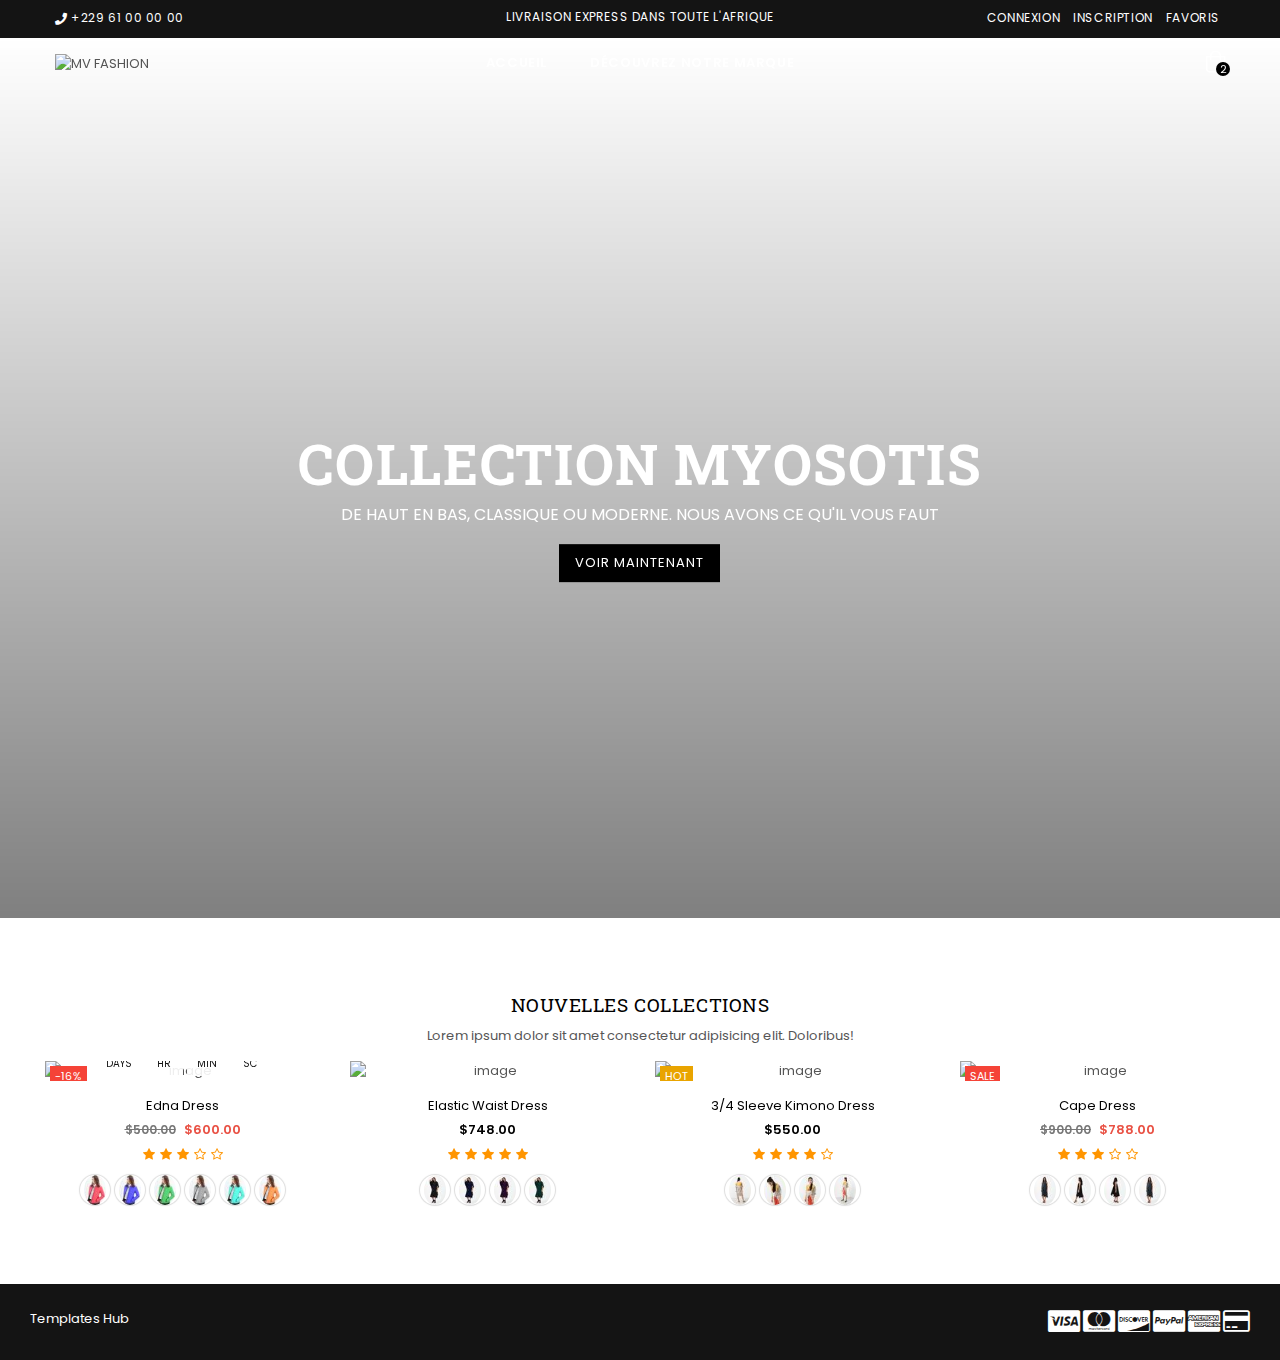
==== commit c7811233: "Third commit" ====
--- a/index.html
+++ b/index.html
@@ -339,14 +339,14 @@
                                                     <a href="short-description.html">
                                                         <!-- image -->
                                                         <img class="primary blur-up lazyload"
-                                                            data-src="assets/images/product-images/product-image1.jpg"
-                                                            src="assets/images/product-images/product-image1.jpg"
+                                                            data-src="https://res.cloudinary.com/aime/image/upload/v1644784095/WhatsApp_Image_2022-02-13_at_21.12.38_1_evfwwj.jpg"
+                                                            src="https://res.cloudinary.com/aime/image/upload/v1644784095/WhatsApp_Image_2022-02-13_at_21.12.38_1_evfwwj.jpg"
                                                             alt="image" title="product">
                                                         <!-- End image -->
                                                         <!-- Hover image -->
                                                         <img class="hover blur-up lazyload"
-                                                            data-src="assets/images/product-images/product-image1-1.jpg"
-                                                            src="assets/images/product-images/product-image1-1.jpg"
+                                                            data-src="https://res.cloudinary.com/aime/image/upload/v1644784095/WhatsApp_Image_2022-02-13_at_21.12.38_1_evfwwj.jpg"
+                                                            src="https://res.cloudinary.com/aime/image/upload/v1644784095/WhatsApp_Image_2022-02-13_at_21.12.38_1_evfwwj.jpg"
                                                             alt="image" title="product">
                                                         <!-- End hover image -->
                                                         <!-- product label -->
@@ -441,14 +441,14 @@
                                                     <a href="short-description.html">
                                                         <!-- image -->
                                                         <img class="primary blur-up lazyload"
-                                                            data-src="assets/images/product-images/product-image2.jpg"
-                                                            src="assets/images/product-images/product-image2.jpg"
+                                                            data-src="https://res.cloudinary.com/aime/image/upload/v1644784096/WhatsApp_Image_2022-02-13_at_21.12.37_ganpu9.jpg"
+                                                            src="https://res.cloudinary.com/aime/image/upload/v1644784096/WhatsApp_Image_2022-02-13_at_21.12.37_ganpu9.jpg"
                                                             alt="image" title="product">
                                                         <!-- End image -->
                                                         <!-- Hover image -->
                                                         <img class="hover blur-up lazyload"
-                                                            data-src="assets/images/product-images/product-image2-1.jpg"
-                                                            src="assets/images/product-images/product-image2-1.jpg"
+                                                            data-src="https://res.cloudinary.com/aime/image/upload/v1644784096/WhatsApp_Image_2022-02-13_at_21.12.37_ganpu9.jpg"
+                                                            src="https://res.cloudinary.com/aime/image/upload/v1644784096/WhatsApp_Image_2022-02-13_at_21.12.37_ganpu9.jpg"
                                                             alt="image" title="product">
                                                         <!-- End hover image -->
                                                     </a>
@@ -527,14 +527,14 @@
                                                     <a href="short-description.html">
                                                         <!-- image -->
                                                         <img class="primary blur-up lazyload"
-                                                            data-src="assets/images/product-images/product-image3.jpg"
-                                                            src="assets/images/product-images/product-image3.jpg"
+                                                            data-src="https://res.cloudinary.com/aime/image/upload/v1644784095/WhatsApp_Image_2022-02-13_at_21.12.37_1_njaute.jpg"
+                                                            src="https://res.cloudinary.com/aime/image/upload/v1644784095/WhatsApp_Image_2022-02-13_at_21.12.37_1_njaute.jpg"
                                                             alt="image" title="product">
                                                         <!-- End image -->
                                                         <!-- Hover image -->
                                                         <img class="hover blur-up lazyload"
-                                                            data-src="assets/images/product-images/product-image3-1.jpg"
-                                                            src="assets/images/product-images/product-image3-1.jpg"
+                                                            data-src="ttps://res.cloudinary.com/aime/image/upload/v1644784095/WhatsApp_Image_2022-02-13_at_21.12.37_1_njaute.jpg"
+                                                            src="https://res.cloudinary.com/aime/image/upload/v1644784095/WhatsApp_Image_2022-02-13_at_21.12.37_1_njaute.jpg"
                                                             alt="image" title="product">
                                                         <!-- End hover image -->
                                                         <!-- product label -->
@@ -618,14 +618,14 @@
                                                     <a href="short-description.html">
                                                         <!-- image -->
                                                         <img class="primary blur-up lazyload"
-                                                            data-src="assets/images/product-images/product-image4.jpg"
-                                                            src="assets/images/product-images/product-image4.jpg"
+                                                            data-src="https://res.cloudinary.com/aime/image/upload/v1644784096/WhatsApp_Image_2022-02-13_at_21.12.38_3_fql8yp.jpg"
+                                                            src="https://res.cloudinary.com/aime/image/upload/v1644784096/WhatsApp_Image_2022-02-13_at_21.12.38_3_fql8yp.jpg"
                                                             alt="image" title="product" />
                                                         <!-- End image -->
                                                         <!-- Hover image -->
                                                         <img class="hover blur-up lazyload"
-                                                            data-src="assets/images/product-images/product-image4-1.jpg"
-                                                            src="assets/images/product-images/product-image4-1.jpg"
+                                                            data-src="https://res.cloudinary.com/aime/image/upload/v1644784096/WhatsApp_Image_2022-02-13_at_21.12.38_3_fql8yp.jpg"
+                                                            src="https://res.cloudinary.com/aime/image/upload/v1644784096/WhatsApp_Image_2022-02-13_at_21.12.38_3_fql8yp.jpg"
                                                             alt="image" title="product" />
                                                         <!-- End hover image -->
                                                         <!-- product label -->
@@ -710,14 +710,14 @@
                                                     <a href="short-description.html">
                                                         <!-- image -->
                                                         <img class="primary blur-up lazyload"
-                                                            data-src="assets/images/product-images/product-image5.jpg"
-                                                            src="assets/images/product-images/product-image5.jpg"
+                                                            data-src="https://res.cloudinary.com/aime/image/upload/v1644784095/WhatsApp_Image_2022-02-13_at_21.12.38_2_kzifc9.jpg"
+                                                            src="https://res.cloudinary.com/aime/image/upload/v1644784095/WhatsApp_Image_2022-02-13_at_21.12.38_2_kzifc9.jpg"
                                                             alt="image" title="product" />
                                                         <!-- End image -->
                                                         <!-- Hover image -->
                                                         <img class="hover blur-up lazyload"
-                                                            data-src="assets/images/product-images/product-image5-1.jpg"
-                                                            src="assets/images/product-images/product-image5-1.jpg"
+                                                            data-src="https://res.cloudinary.com/aime/image/upload/v1644784095/WhatsApp_Image_2022-02-13_at_21.12.38_2_kzifc9.jpg"
+                                                            src="https://res.cloudinary.com/aime/image/upload/v1644784095/WhatsApp_Image_2022-02-13_at_21.12.38_2_kzifc9.jpg"
                                                             alt="image" title="product" />
                                                         <!-- End hover image -->
                                                         <!-- product label -->
@@ -794,10 +794,6 @@
                                                 </div>
                                                 <!-- End product details -->
                                             </div>
-                                        </div>
-                                    </div>
-                                    <div id="tab2" class="tab_content grid-products">
-                                        <div class="productSlider">
                                             <div class="col-12 item">
                                                 <!-- start product image -->
                                                 <div class="product-image">
@@ -805,92 +801,20 @@
                                                     <a href="short-description.html">
                                                         <!-- image -->
                                                         <img class="primary blur-up lazyload"
-                                                            data-src="assets/images/product-images/product-image6.jpg"
-                                                            src="assets/images/product-images/product-image6.jpg"
-                                                            alt="image" title="product">
+                                                            data-src="https://res.cloudinary.com/aime/image/upload/v1644784095/WhatsApp_Image_2022-02-13_at_21.12.38_fiyadr.jpg"
+                                                            src="https://res.cloudinary.com/aime/image/upload/v1644784095/WhatsApp_Image_2022-02-13_at_21.12.38_fiyadr.jpg"
+                                                            alt="image" title="product" />
                                                         <!-- End image -->
                                                         <!-- Hover image -->
                                                         <img class="hover blur-up lazyload"
-                                                            data-src="assets/images/product-images/product-image6-1.jpg"
-                                                            src="assets/images/product-images/product-image6-1.jpg"
-                                                            alt="image" title="product">
+                                                            data-src="https://res.cloudinary.com/aime/image/upload/v1644784095/WhatsApp_Image_2022-02-13_at_21.12.38_fiyadr.jpg"
+                                                            src="https://res.cloudinary.com/aime/image/upload/v1644784095/WhatsApp_Image_2022-02-13_at_21.12.38_fiyadr.jpg"
+                                                            alt="image" title="product" />
                                                         <!-- End hover image -->
                                                         <!-- product label -->
-                                                        <div class="product-labels rectangular"><span
-                                                                class="lbl on-sale">-16%</span> <span
-                                                                class="lbl pr-label1">new</span></div>
+                                                        <div class="product-labels"><span
+                                                                class="lbl on-sale">Sale</span></div>
                                                         <!-- End product label -->
-                                                    </a>
-                                                    <!-- end product image -->
-
-                                                    <!-- Start product button -->
-                                                    <form class="variants add" action="#"
-                                                        onclick="window.location.href='cart.html'" method="post">
-                                                        <button class="btn btn-addto-cart" type="button"
-                                                            tabindex="0">Add To Cart</button>
-                                                    </form>
-                                                    <div class="button-set">
-                                                        <a href="javascript:void(0)" title="Quick View"
-                                                            class="quick-view-popup quick-view" data-toggle="modal"
-                                                            data-target="#content_quickview">
-                                                            <i class="icon anm anm-search-plus-r"></i>
-                                                        </a>
-                                                        <div class="wishlist-btn">
-                                                            <a class="wishlist add-to-wishlist" href="wishlist.html">
-                                                                <i class="icon anm anm-heart-l"></i>
-                                                            </a>
-                                                        </div>
-                                                        <div class="compare-btn">
-                                                            <a class="compare add-to-compare" href="compare.html"
-                                                                title="Add to Compare">
-                                                                <i class="icon anm anm-random-r"></i>
-                                                            </a>
-                                                        </div>
-                                                    </div>
-                                                    <!-- end product button -->
-                                                </div>
-                                                <!-- end product image -->
-
-                                                <!--start product details -->
-                                                <div class="product-details text-center">
-                                                    <!-- product name -->
-                                                    <div class="product-name">
-                                                        <a href="short-description.html">Zipper Jacket</a>
-                                                    </div>
-                                                    <!-- End product name -->
-                                                    <!-- product price -->
-                                                    <div class="product-price">
-                                                        <span class="price">$788.00</span>
-                                                    </div>
-                                                    <!-- End product price -->
-
-                                                    <div class="product-review">
-                                                        <i class="font-13 fa fa-star"></i>
-                                                        <i class="font-13 fa fa-star"></i>
-                                                        <i class="font-13 fa fa-star"></i>
-                                                        <i class="font-13 fa fa-star-o"></i>
-                                                        <i class="font-13 fa fa-star-o"></i>
-                                                    </div>
-                                                </div>
-                                                <!-- End product details -->
-                                            </div>
-                                            <div class="col-12 item">
-                                                <!-- start product image -->
-                                                <div class="product-image">
-                                                    <!-- start product image -->
-                                                    <a href="short-description.html">
-                                                        <!-- image -->
-                                                        <img class="primary blur-up lazyload"
-                                                            data-src="assets/images/product-images/product-image7.jpg"
-                                                            src="assets/images/product-images/product-image7.jpg"
-                                                            alt="image" title="product">
-                                                        <!-- End image -->
-                                                        <!-- Hover image -->
-                                                        <img class="hover blur-up lazyload"
-                                                            data-src="assets/images/product-images/product-image7-1.jpg"
-                                                            src="assets/images/product-images/product-image7-1.jpg"
-                                                            alt="image" title="product">
-                                                        <!-- End hover image -->
                                                     </a>
                                                     <!-- end product image -->
 
@@ -926,14 +850,15 @@
                                                 <div class="product-details text-center">
                                                     <!-- product name -->
                                                     <div class="product-name">
-                                                        <a href="short-description.html">Zipper Jacket</a>
+                                                        <a href="short-description.html">Paper Dress</a>
                                                     </div>
                                                     <!-- End product name -->
                                                     <!-- product price -->
                                                     <div class="product-price">
-                                                        <span class="price">$748.00</span>
+                                                        <span class="price">$550.00</span>
                                                     </div>
                                                     <!-- End product price -->
+
                                                     <div class="product-review">
                                                         <i class="font-13 fa fa-star"></i>
                                                         <i class="font-13 fa fa-star"></i>
@@ -941,581 +866,22 @@
                                                         <i class="font-13 fa fa-star"></i>
                                                         <i class="font-13 fa fa-star"></i>
                                                     </div>
-                                                </div>
-                                                <!-- End product details -->
-                                            </div>
-                                            <div class="col-12 item">
-                                                <!-- start product image -->
-                                                <div class="product-image">
-                                                    <!-- start product image -->
-                                                    <a href="short-description.html">
-                                                        <!-- image -->
-                                                        <img class="primary blur-up lazyload"
-                                                            data-src="assets/images/product-images/product-image8.jpg"
-                                                            src="assets/images/product-images/product-image8.jpg"
-                                                            alt="image" title="product">
-                                                        <!-- End image -->
-                                                        <!-- Hover image -->
-                                                        <img class="hover blur-up lazyload"
-                                                            data-src="assets/images/product-images/product-image8-1.jpg"
-                                                            src="assets/images/product-images/product-image8-1.jpg"
-                                                            alt="image" title="product">
-                                                        <!-- End hover image -->
-                                                    </a>
-                                                    <!-- end product image -->
-
-                                                    <!-- Start product button -->
-                                                    <form class="variants add" action="#"
-                                                        onclick="window.location.href='cart.html'" method="post">
-                                                        <button class="btn btn-addto-cart" type="button"
-                                                            tabindex="0">Add To Cart</button>
-                                                    </form>
-                                                    <div class="button-set">
-                                                        <a href="javascript:void(0)" title="Quick View"
-                                                            class="quick-view-popup quick-view" data-toggle="modal"
-                                                            data-target="#content_quickview">
-                                                            <i class="icon anm anm-search-plus-r"></i>
-                                                        </a>
-                                                        <div class="wishlist-btn">
-                                                            <a class="wishlist add-to-wishlist" href="wishlist.html">
-                                                                <i class="icon anm anm-heart-l"></i>
-                                                            </a>
-                                                        </div>
-                                                        <div class="compare-btn">
-                                                            <a class="compare add-to-compare" href="compare.html"
-                                                                title="Add to Compare">
-                                                                <i class="icon anm anm-random-r"></i>
-                                                            </a>
-                                                        </div>
-                                                    </div>
-                                                    <!-- end product button -->
-                                                </div>
-
-                                                <!-- end product image -->
-
-                                                <!--start product details -->
-                                                <div class="product-details text-center">
-                                                    <!-- product name -->
-                                                    <div class="product-name">
-                                                        <a href="short-description.html">Workers Shirt Jacket</a>
-                                                    </div>
-                                                    <!-- End product name -->
-                                                    <!-- product price -->
-                                                    <div class="product-price">
-                                                        <span class="price">$238.00</span>
-                                                    </div>
-                                                    <!-- End product price -->
-
-                                                    <div class="product-review">
-                                                        <i class="font-13 fa fa-star"></i>
-                                                        <i class="font-13 fa fa-star"></i>
-                                                        <i class="font-13 fa fa-star"></i>
-                                                        <i class="font-13 fa fa-star"></i>
-                                                        <i class="font-13 fa fa-star-o"></i>
-                                                    </div>
-                                                </div>
-                                                <!-- End product details -->
-                                            </div>
-                                            <div class="col-12 item">
-                                                <!-- start product image -->
-                                                <div class="product-image">
-                                                    <!-- start product image -->
-                                                    <a href="short-description.html">
-                                                        <!-- image -->
-                                                        <img class="primary blur-up lazyload"
-                                                            data-src="assets/images/product-images/product-image9.jpg"
-                                                            src="assets/images/product-images/product-image9.jpg"
-                                                            alt="image" title="product">
-                                                        <!-- End image -->
-                                                        <!-- Hover image -->
-                                                        <img class="hover blur-up lazyload"
-                                                            data-src="assets/images/product-images/product-image9-1.jpg"
-                                                            src="assets/images/product-images/product-image9-1.jpg"
-                                                            alt="image" title="product">
-                                                        <!-- End hover image -->
-                                                    </a>
-                                                    <!-- end product image -->
-
-                                                    <!-- Start product button -->
-                                                    <form class="variants add" action="#"
-                                                        onclick="window.location.href='cart.html'" method="post">
-                                                        <button class="btn btn-addto-cart" type="button"
-                                                            tabindex="0">Add To Cart</button>
-                                                    </form>
-                                                    <div class="button-set">
-                                                        <a href="javascript:void(0)" title="Quick View"
-                                                            class="quick-view-popup quick-view" data-toggle="modal"
-                                                            data-target="#content_quickview">
-                                                            <i class="icon anm anm-search-plus-r"></i>
-                                                        </a>
-                                                        <div class="wishlist-btn">
-                                                            <a class="wishlist add-to-wishlist" href="wishlist.html">
-                                                                <i class="icon anm anm-heart-l"></i>
-                                                            </a>
-                                                        </div>
-                                                        <div class="compare-btn">
-                                                            <a class="compare add-to-compare" href="compare.html"
-                                                                title="Add to Compare">
-                                                                <i class="icon anm anm-random-r"></i>
-                                                            </a>
-                                                        </div>
-                                                    </div>
-                                                    <!-- end product button -->
-                                                </div>
-                                                <!-- end product image -->
-
-                                                <!--start product details -->
-                                                <div class="product-details text-center">
-                                                    <!-- product name -->
-                                                    <div class="product-name">
-                                                        <a href="short-description.html">Watercolor Sport Jacket in
-                                                            Brown/Blue</a>
-                                                    </div>
-                                                    <!-- End product name -->
-                                                    <!-- product price -->
-                                                    <div class="product-price">
-                                                        <span class="price">$348.00</span>
-                                                    </div>
-                                                    <!-- End product price -->
-
-                                                    <div class="product-review">
-                                                        <i class="font-13 fa fa-star"></i>
-                                                        <i class="font-13 fa fa-star"></i>
-                                                        <i class="font-13 fa fa-star"></i>
-                                                        <i class="font-13 fa fa-star-o"></i>
-                                                        <i class="font-13 fa fa-star-o"></i>
-                                                    </div>
-                                                </div>
-                                                <!-- End product details -->
-                                            </div>
-                                            <div class="col-12 item">
-                                                <!-- start product image -->
-                                                <div class="product-image">
-                                                    <!-- start product image -->
-                                                    <a href="short-description.html">
-                                                        <!-- image -->
-                                                        <img class="primary blur-up lazyload"
-                                                            data-src="assets/images/product-images/product-image10.jpg"
-                                                            src="assets/images/product-images/product-image10.jpg"
-                                                            alt="image" title="product">
-                                                        <!-- End image -->
-                                                        <!-- Hover image -->
-                                                        <img class="hover blur-up lazyload"
-                                                            data-src="assets/images/product-images/product-image10-1.jpg"
-                                                            src="assets/images/product-images/product-image10-1.jpg"
-                                                            alt="image" title="product">
-                                                        <!-- End hover image -->
-                                                    </a>
-                                                    <!-- end product image -->
-
-                                                    <!-- Start product button -->
-                                                    <form class="variants add" action="#"
-                                                        onclick="window.location.href='cart.html'" method="post">
-                                                        <button class="btn btn-addto-cart" type="button"
-                                                            tabindex="0">Add To Cart</button>
-                                                    </form>
-                                                    <div class="button-set">
-                                                        <a href="javascript:void(0)" title="Quick View"
-                                                            class="quick-view-popup quick-view" data-toggle="modal"
-                                                            data-target="#content_quickview">
-                                                            <i class="icon anm anm-search-plus-r"></i>
-                                                        </a>
-                                                        <div class="wishlist-btn">
-                                                            <a class="wishlist add-to-wishlist" href="wishlist.html">
-                                                                <i class="icon anm anm-heart-l"></i>
-                                                            </a>
-                                                        </div>
-                                                        <div class="compare-btn">
-                                                            <a class="compare add-to-compare" href="compare.html"
-                                                                title="Add to Compare">
-                                                                <i class="icon anm anm-random-r"></i>
-                                                            </a>
-                                                        </div>
-                                                    </div>
-                                                    <!-- end product button -->
-                                                </div>
-                                                <!-- end product image -->
-
-                                                <!--start product details -->
-                                                <div class="product-details text-center">
-                                                    <!-- product name -->
-                                                    <div class="product-name">
-                                                        <a href="short-description.html">Washed Wool Blazer</a>
-                                                    </div>
-                                                    <!-- End product name -->
-                                                    <!-- product price -->
-                                                    <div class="product-price">
-                                                        <span class="price">$1,078.00</span>
-                                                    </div>
-                                                    <!-- End product price -->
-
-                                                    <div class="product-review">
-                                                        <i class="font-13 fa fa-star"></i>
-                                                        <i class="font-13 fa fa-star"></i>
-                                                        <i class="font-13 fa fa-star"></i>
-                                                        <i class="font-13 fa fa-star"></i>
-                                                        <i class="font-13 fa fa-star"></i>
-                                                    </div>
-                                                </div>
-                                                <!-- End product details -->
-                                            </div>
-                                        </div>
-                                    </div>
-                                    <div id="tab3" class="tab_content grid-products">
-                                        <div class="productSlider">
-                                            <div class="col-12 item">
-                                                <!-- start product image -->
-                                                <div class="product-image">
-                                                    <!-- start product image -->
-                                                    <a href="short-description.html">
-                                                        <!-- image -->
-                                                        <img class="primary blur-up lazyload"
-                                                            data-src="assets/images/product-images/product-image11.jpg"
-                                                            src="assets/images/product-images/product-image11.jpg"
-                                                            alt="image" title="product">
-                                                        <!-- End image -->
-                                                        <!-- Hover image -->
-                                                        <img class="hover blur-up lazyload"
-                                                            data-src="assets/images/product-images/product-image11-1.jpg"
-                                                            src="assets/images/product-images/product-image11-1.jpg"
-                                                            alt="image" title="product">
-                                                        <!-- End hover image -->
-                                                    </a>
-                                                    <!-- end product image -->
-
-                                                    <!-- Start product button -->
-                                                    <form class="variants add" action="#"
-                                                        onclick="window.location.href='cart.html'" method="post">
-                                                        <button class="btn btn-addto-cart" type="button"
-                                                            tabindex="0">Add To Cart</button>
-                                                    </form>
-                                                    <div class="button-set">
-                                                        <a href="javascript:void(0)" title="Quick View"
-                                                            class="quick-view-popup quick-view" data-toggle="modal"
-                                                            data-target="#content_quickview">
-                                                            <i class="icon anm anm-search-plus-r"></i>
-                                                        </a>
-                                                        <div class="wishlist-btn">
-                                                            <a class="wishlist add-to-wishlist" href="wishlist.html">
-                                                                <i class="icon anm anm-heart-l"></i>
-                                                            </a>
-                                                        </div>
-                                                        <div class="compare-btn">
-                                                            <a class="compare add-to-compare" href="compare.html"
-                                                                title="Add to Compare">
-                                                                <i class="icon anm anm-random-r"></i>
-                                                            </a>
-                                                        </div>
-                                                    </div>
-                                                    <!-- end product button -->
-                                                </div>
-                                                <!-- end product image -->
-
-                                                <!--start product details -->
-                                                <div class="product-details text-center">
-                                                    <!-- product name -->
-                                                    <div class="product-name">
-                                                        <a href="short-description.html">Azur Bracelet in Blue
-                                                            Azurite</a>
-                                                    </div>
-                                                    <!-- End product name -->
-                                                    <!-- product price -->
-                                                    <div class="product-price">
-                                                        <span class="price">$168.00</span>
-                                                    </div>
-                                                    <!-- End product price -->
-
-                                                    <div class="product-review">
-                                                        <i class="font-13 fa fa-star"></i>
-                                                        <i class="font-13 fa fa-star"></i>
-                                                        <i class="font-13 fa fa-star"></i>
-                                                        <i class="font-13 fa fa-star-o"></i>
-                                                        <i class="font-13 fa fa-star-o"></i>
-                                                    </div>
-                                                </div>
-                                                <!-- End product details -->
-                                            </div>
-                                            <div class="col-12 item">
-                                                <!-- start product image -->
-                                                <div class="product-image">
-                                                    <!-- start product image -->
-                                                    <a href="short-description.html">
-                                                        <!-- image -->
-                                                        <img class="primary blur-up lazyload"
-                                                            data-src="assets/images/product-images/product-image12.jpg"
-                                                            src="assets/images/product-images/product-image12.jpg"
-                                                            alt="image" title="product">
-                                                        <!-- End image -->
-                                                        <!-- Hover image -->
-                                                        <img class="hover blur-up lazyload"
-                                                            data-src="assets/images/product-images/product-image12-1.jpg"
-                                                            src="assets/images/product-images/product-image12-1.jpg"
-                                                            alt="image" title="product">
-                                                        <!-- End hover image -->
-                                                    </a>
-                                                    <!-- end product image -->
-
-                                                    <!-- Start product button -->
-                                                    <form class="variants add" action="#"
-                                                        onclick="window.location.href='cart.html'" method="post">
-                                                        <button class="btn btn-addto-cart" type="button"
-                                                            tabindex="0">Select Options</button>
-                                                    </form>
-                                                    <div class="button-set">
-                                                        <a href="javascript:void(0)" title="Quick View"
-                                                            class="quick-view-popup quick-view" data-toggle="modal"
-                                                            data-target="#content_quickview">
-                                                            <i class="icon anm anm-search-plus-r"></i>
-                                                        </a>
-                                                        <div class="wishlist-btn">
-                                                            <a class="wishlist add-to-wishlist" href="wishlist.html">
-                                                                <i class="icon anm anm-heart-l"></i>
-                                                            </a>
-                                                        </div>
-                                                        <div class="compare-btn">
-                                                            <a class="compare add-to-compare" href="compare.html"
-                                                                title="Add to Compare">
-                                                                <i class="icon anm anm-random-r"></i>
-                                                            </a>
-                                                        </div>
-                                                    </div>
-                                                    <!-- end product button -->
-                                                </div>
-                                                <!-- end product image -->
-
-                                                <!--start product details -->
-                                                <div class="product-details text-center">
-                                                    <!-- product name -->
-                                                    <div class="product-name">
-                                                        <a href="short-description.html">Bi-Goutte Earrings</a>
-                                                    </div>
-                                                    <!-- End product name -->
-                                                    <!-- product price -->
-                                                    <div class="product-price">
-                                                        <span class="price">$58.00</span>
-                                                    </div>
-                                                    <!-- End product price -->
-                                                    <div class="product-review">
-                                                        <i class="font-13 fa fa-star"></i>
-                                                        <i class="font-13 fa fa-star"></i>
-                                                        <i class="font-13 fa fa-star"></i>
-                                                        <i class="font-13 fa fa-star"></i>
-                                                        <i class="font-13 fa fa-star"></i>
-                                                    </div>
-                                                </div>
-                                                <!-- End product details -->
-                                            </div>
-                                            <div class="col-12 item">
-                                                <!-- start product image -->
-                                                <div class="product-image">
-                                                    <!-- start product image -->
-                                                    <a href="short-description.html">
-                                                        <!-- image -->
-                                                        <img class="primary blur-up lazyload"
-                                                            data-src="assets/images/product-images/product-image13.jpg"
-                                                            src="assets/images/product-images/product-image13.jpg"
-                                                            alt="image" title="product">
-                                                        <!-- End image -->
-                                                        <!-- Hover image -->
-                                                        <img class="hover blur-up lazyload"
-                                                            data-src="assets/images/product-images/product-image13-1.jpg"
-                                                            src="assets/images/product-images/product-image13-1.jpg"
-                                                            alt="image" title="product">
-                                                        <!-- End hover image -->
-                                                    </a>
-                                                    <!-- end product image -->
-
-                                                    <!-- Start product button -->
-                                                    <form class="variants add" action="#"
-                                                        onclick="window.location.href='cart.html'" method="post">
-                                                        <button class="btn btn-addto-cart" type="button"
-                                                            tabindex="0">Add To Cart</button>
-                                                    </form>
-                                                    <div class="button-set">
-                                                        <a href="javascript:void(0)" title="Quick View"
-                                                            class="quick-view-popup quick-view" data-toggle="modal"
-                                                            data-target="#content_quickview">
-                                                            <i class="icon anm anm-search-plus-r"></i>
-                                                        </a>
-                                                        <div class="wishlist-btn">
-                                                            <a class="wishlist add-to-wishlist" href="wishlist.html">
-                                                                <i class="icon anm anm-heart-l"></i>
-                                                            </a>
-                                                        </div>
-                                                        <div class="compare-btn">
-                                                            <a class="compare add-to-compare" href="compare.html"
-                                                                title="Add to Compare">
-                                                                <i class="icon anm anm-random-r"></i>
-                                                            </a>
-                                                        </div>
-                                                    </div>
-                                                    <!-- end product button -->
-                                                </div>
-
-                                                <!-- end product image -->
-
-                                                <!--start product details -->
-                                                <div class="product-details text-center">
-                                                    <!-- product name -->
-                                                    <div class="product-name">
-                                                        <a href="short-description.html">Ashton Necklace</a>
-                                                    </div>
-                                                    <!-- End product name -->
-                                                    <!-- product price -->
-                                                    <div class="product-price">
-                                                        <span class="price">$228.00</span>
-                                                    </div>
-                                                    <!-- End product price -->
-
-                                                    <div class="product-review">
-                                                        <i class="font-13 fa fa-star"></i>
-                                                        <i class="font-13 fa fa-star"></i>
-                                                        <i class="font-13 fa fa-star"></i>
-                                                        <i class="font-13 fa fa-star"></i>
-                                                        <i class="font-13 fa fa-star-o"></i>
-                                                    </div>
-                                                </div>
-                                                <!-- End product details -->
-                                            </div>
-                                            <div class="col-12 item">
-                                                <!-- start product image -->
-                                                <div class="product-image">
-                                                    <!-- start product image -->
-                                                    <a href="short-description.html">
-                                                        <!-- image -->
-                                                        <img class="primary blur-up lazyload"
-                                                            data-src="assets/images/product-images/product-image14.jpg"
-                                                            src="assets/images/product-images/product-image14.jpg"
-                                                            alt="image" title="product">
-                                                        <!-- End image -->
-                                                        <!-- Hover image -->
-                                                        <img class="hover blur-up lazyload"
-                                                            data-src="assets/images/product-images/product-image14-1.jpg"
-                                                            src="assets/images/product-images/product-image14-1.jpg"
-                                                            alt="image" title="product">
-                                                        <!-- End hover image -->
-                                                    </a>
-                                                    <!-- end product image -->
-
-                                                    <!-- Start product button -->
-                                                    <form class="variants add" action="#"
-                                                        onclick="window.location.href='cart.html'" method="post">
-                                                        <button class="btn btn-addto-cart" type="button"
-                                                            tabindex="0">Add To Cart</button>
-                                                    </form>
-                                                    <div class="button-set">
-                                                        <a href="javascript:void(0)" title="Quick View"
-                                                            class="quick-view-popup quick-view" data-toggle="modal"
-                                                            data-target="#content_quickview">
-                                                            <i class="icon anm anm-search-plus-r"></i>
-                                                        </a>
-                                                        <div class="wishlist-btn">
-                                                            <a class="wishlist add-to-wishlist" href="wishlist.html">
-                                                                <i class="icon anm anm-heart-l"></i>
-                                                            </a>
-                                                        </div>
-                                                        <div class="compare-btn">
-                                                            <a class="compare add-to-compare" href="compare.html"
-                                                                title="Add to Compare">
-                                                                <i class="icon anm anm-random-r"></i>
-                                                            </a>
-                                                        </div>
-                                                    </div>
-                                                    <!-- end product button -->
-                                                </div>
-                                                <!-- end product image -->
-
-                                                <!--start product details -->
-                                                <div class="product-details text-center">
-                                                    <!-- product name -->
-                                                    <div class="product-name">
-                                                        <a href="short-description.html">Ara Ring</a>
-                                                    </div>
-                                                    <!-- End product name -->
-                                                    <!-- product price -->
-                                                    <div class="product-price">
-                                                        <span class="price">$198.00</span>
-                                                    </div>
-                                                    <!-- End product price -->
-
-                                                    <div class="product-review">
-                                                        <i class="font-13 fa fa-star"></i>
-                                                        <i class="font-13 fa fa-star"></i>
-                                                        <i class="font-13 fa fa-star"></i>
-                                                        <i class="font-13 fa fa-star-o"></i>
-                                                        <i class="font-13 fa fa-star-o"></i>
-                                                    </div>
-                                                </div>
-                                                <!-- End product details -->
-                                            </div>
-                                            <div class="col-12 item">
-                                                <!-- start product image -->
-                                                <div class="product-image">
-                                                    <!-- start product image -->
-                                                    <a href="short-description.html">
-                                                        <!-- image -->
-                                                        <img class="primary blur-up lazyload"
-                                                            data-src="assets/images/product-images/product-image15.jpg"
-                                                            src="assets/images/product-images/product-image15.jpg"
-                                                            alt="image" title="product">
-                                                        <!-- End image -->
-                                                        <!-- Hover image -->
-                                                        <img class="hover blur-up lazyload"
-                                                            data-src="assets/images/product-images/product-image15-1.jpg"
-                                                            src="assets/images/product-images/product-image15-1.jpg"
-                                                            alt="image" title="product">
-                                                        <!-- End hover image -->
-                                                    </a>
-                                                    <!-- end product image -->
-
-                                                    <!-- Start product button -->
-                                                    <form class="variants add" action="#"
-                                                        onclick="window.location.href='cart.html'" method="post">
-                                                        <button class="btn btn-addto-cart" type="button"
-                                                            tabindex="0">Add To Cart</button>
-                                                    </form>
-                                                    <div class="button-set">
-                                                        <a href="javascript:void(0)" title="Quick View"
-                                                            class="quick-view-popup quick-view" data-toggle="modal"
-                                                            data-target="#content_quickview">
-                                                            <i class="icon anm anm-search-plus-r"></i>
-                                                        </a>
-                                                        <div class="wishlist-btn">
-                                                            <a class="wishlist add-to-wishlist" href="wishlist.html">
-                                                                <i class="icon anm anm-heart-l"></i>
-                                                            </a>
-                                                        </div>
-                                                        <div class="compare-btn">
-                                                            <a class="compare add-to-compare" href="compare.html"
-                                                                title="Add to Compare">
-                                                                <i class="icon anm anm-random-r"></i>
-                                                            </a>
-                                                        </div>
-                                                    </div>
-                                                    <!-- end product button -->
-                                                </div>
-                                                <!-- end product image -->
-
-                                                <!--start product details -->
-                                                <div class="product-details text-center">
-                                                    <!-- product name -->
-                                                    <div class="product-name">
-                                                        <a href="short-description.html">Ara Ring</a>
-                                                    </div>
-                                                    <!-- End product name -->
-                                                    <!-- product price -->
-                                                    <div class="product-price">
-                                                        <span class="price">$198.00</span>
-                                                    </div>
-                                                    <!-- End product price -->
-
-                                                    <div class="product-review">
-                                                        <i class="font-13 fa fa-star"></i>
-                                                        <i class="font-13 fa fa-star"></i>
-                                                        <i class="font-13 fa fa-star"></i>
-                                                        <i class="font-13 fa fa-star"></i>
-                                                        <i class="font-13 fa fa-star"></i>
-                                                    </div>
+                                                    <!-- Variant -->
+                                                    <ul class="swatches">
+                                                        <li class="swatch medium rounded"><img
+                                                                src="assets/images/product-images/variant3-1.jpg"
+                                                                alt="image" /></li>
+                                                        <li class="swatch medium rounded"><img
+                                                                src="assets/images/product-images/variant3-2.jpg"
+                                                                alt="image" /></li>
+                                                        <li class="swatch medium rounded"><img
+                                                                src="assets/images/product-images/variant3-3.jpg"
+                                                                alt="image" /></li>
+                                                        <li class="swatch medium rounded"><img
+                                                                src="assets/images/product-images/variant3-4.jpg"
+                                                                alt="image" /></li>
+                                                    </ul>
+                                                    <!-- End Variant -->
                                                 </div>
                                                 <!-- End product details -->
                                             </div>
@@ -1535,119 +901,8 @@
 
         <!--Footer-->
         <footer id="footer">
-            <div class="newsletter-section">
-                <div class="container">
-                    <div class="row">
-                        <div
-                            class="col-12 col-sm-12 col-md-12 col-lg-7 w-100 d-flex justify-content-start align-items-center">
-                            <div class="display-table">
-                                <div class="display-table-cell footer-newsletter">
-                                    <div class="section-header text-center">
-                                        <label class="h2"><span>sign up for </span>newsletter</label>
-                                    </div>
-                                    <form action="#" method="post">
-                                        <div class="input-group">
-                                            <input type="email" class="input-group__field newsletter__input"
-                                                name="EMAIL" value="" placeholder="Email address" required="">
-                                            <span class="input-group__btn">
-                                                <button type="submit" class="btn newsletter__submit" name="commit"
-                                                    id="Subscribe"><span
-                                                        class="newsletter__submit-text--large">Subscribe</span></button>
-                                            </span>
-                                        </div>
-                                    </form>
-                                </div>
-                            </div>
-                        </div>
-                        <div class="col-12 col-sm-12 col-md-12 col-lg-5 d-flex justify-content-end align-items-center">
-                            <div class="footer-social">
-                                <ul class="list--inline site-footer__social-icons social-icons">
-                                    <li><a class="social-icons__link" href="#" target="_blank"
-                                            title="Belle Multipurpose Bootstrap 4 Template on Facebook"><i
-                                                class="icon icon-facebook"></i></a></li>
-                                    <li><a class="social-icons__link" href="#" target="_blank"
-                                            title="Belle Multipurpose Bootstrap 4 Template on Twitter"><i
-                                                class="icon icon-twitter"></i> <span
-                                                class="icon__fallback-text">Twitter</span></a></li>
-                                    <li><a class="social-icons__link" href="#" target="_blank"
-                                            title="Belle Multipurpose Bootstrap 4 Template on Pinterest"><i
-                                                class="icon icon-pinterest"></i> <span
-                                                class="icon__fallback-text">Pinterest</span></a></li>
-                                    <li><a class="social-icons__link" href="#" target="_blank"
-                                            title="Belle Multipurpose Bootstrap 4 Template on Instagram"><i
-                                                class="icon icon-instagram"></i> <span
-                                                class="icon__fallback-text">Instagram</span></a></li>
-                                    <li><a class="social-icons__link" href="#" target="_blank"
-                                            title="Belle Multipurpose Bootstrap 4 Template on Tumblr"><i
-                                                class="icon icon-tumblr-alt"></i> <span
-                                                class="icon__fallback-text">Tumblr</span></a></li>
-                                    <li><a class="social-icons__link" href="#" target="_blank"
-                                            title="Belle Multipurpose Bootstrap 4 Template on YouTube"><i
-                                                class="icon icon-youtube"></i> <span
-                                                class="icon__fallback-text">YouTube</span></a></li>
-                                    <li><a class="social-icons__link" href="#" target="_blank"
-                                            title="Belle Multipurpose Bootstrap 4 Template on Vimeo"><i
-                                                class="icon icon-vimeo-alt"></i> <span
-                                                class="icon__fallback-text">Vimeo</span></a></li>
-                                </ul>
-                            </div>
-                        </div>
-                    </div>
-                </div>
-            </div>
             <div class="site-footer">
                 <div class="container">
-                    <!--Footer Links-->
-                    <div class="footer-top">
-                        <div class="row">
-                            <div class="col-12 col-sm-12 col-md-3 col-lg-3 footer-links">
-                                <h4 class="h4">Quick Shop</h4>
-                                <ul>
-                                    <li><a href="#">Women</a></li>
-                                    <li><a href="#">Men</a></li>
-                                    <li><a href="#">Kids</a></li>
-                                    <li><a href="#">Sportswear</a></li>
-                                    <li><a href="#">Sale</a></li>
-                                </ul>
-                            </div>
-                            <div class="col-12 col-sm-12 col-md-3 col-lg-3 footer-links">
-                                <h4 class="h4">Informations</h4>
-                                <ul>
-                                    <li><a href="#">About us</a></li>
-                                    <li><a href="#">Careers</a></li>
-                                    <li><a href="#">Privacy policy</a></li>
-                                    <li><a href="#">Terms &amp; condition</a></li>
-                                    <li><a href="#">My Account</a></li>
-                                </ul>
-                            </div>
-                            <div class="col-12 col-sm-12 col-md-3 col-lg-3 footer-links">
-                                <h4 class="h4">Customer Services</h4>
-                                <ul>
-                                    <li><a href="#">Request Personal Data</a></li>
-                                    <li><a href="#">FAQ's</a></li>
-                                    <li><a href="#">Contact Us</a></li>
-                                    <li><a href="#">Orders and Returns</a></li>
-                                    <li><a href="#">Support Center</a></li>
-                                </ul>
-                            </div>
-                            <div class="col-12 col-sm-12 col-md-3 col-lg-3 contact-box">
-                                <h4 class="h4">Contact Us</h4>
-                                <ul class="addressFooter">
-                                    <li><i class="icon anm anm-map-marker-al"></i>
-                                        <p>55 Gallaxy Enque,<br>2568 steet, 23568 NY</p>
-                                    </li>
-                                    <li class="phone"><i class="icon anm anm-phone-s"></i>
-                                        <p>(440) 000 000 0000</p>
-                                    </li>
-                                    <li class="email"><i class="icon anm anm-envelope-l"></i>
-                                        <p>sales@yousite.com</p>
-                                    </li>
-                                </ul>
-                            </div>
-                        </div>
-                    </div>
-                    <!--End Footer Links-->
-                    <hr>
                     <div class="footer-bottom">
                         <div class="row">
                             <!--Footer Copyright-->
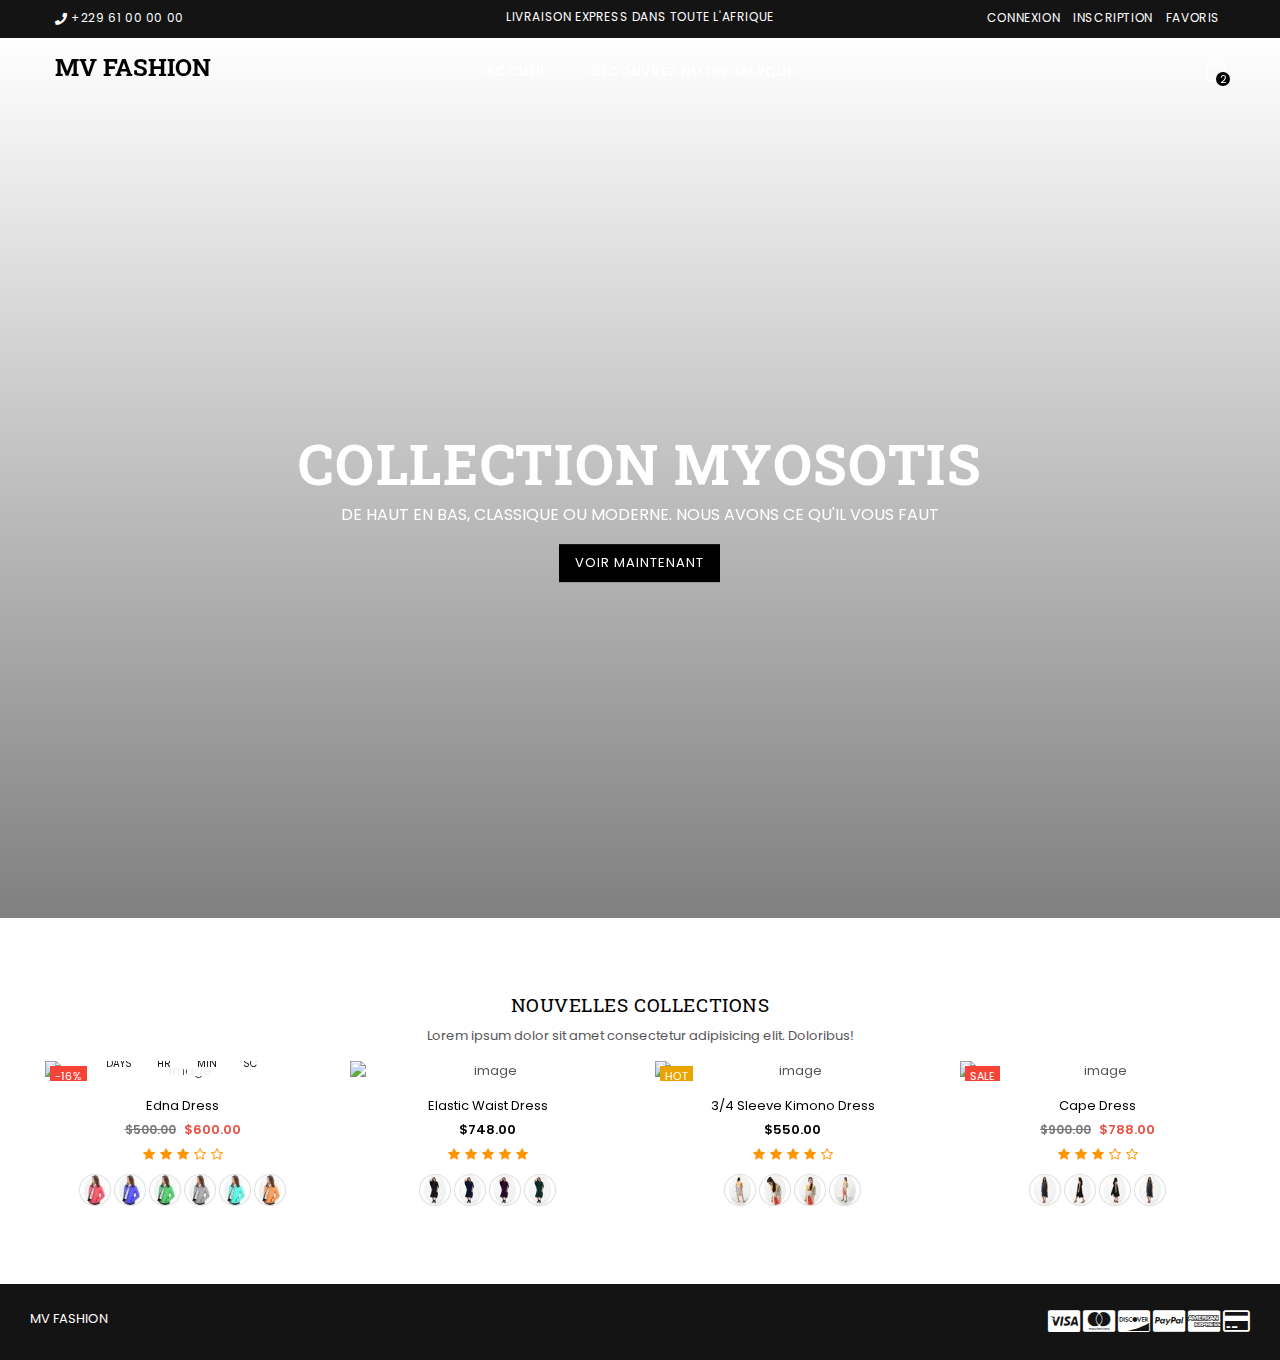
==== commit 1ab53a96: "Third commit" ====
--- a/index.html
+++ b/index.html
@@ -69,8 +69,9 @@
                     <!--Desktop Logo-->
                     <div class="logo col-md-2 col-lg-2 d-none d-lg-block">
                         <a href="index.html">
-                            <img src="https://res.cloudinary.com/aime/image/upload/v1644762783/logoipsum-logo-1_czcukj.svg" alt="MV FASHION"
-                                title="MV FASHION" />
+                            <!-- <img src="https://res.cloudinary.com/aime/image/upload/v1644762783/logoipsum-logo-1_czcukj.svg" alt="MV FASHION"
+                                title="MV FASHION" /> -->
+                            <h1 style="font-weight: 700;">MV FASHION</h1>
                         </a>
                     </div>
                     <!--End Desktop Logo-->
@@ -97,11 +98,12 @@
                         <!--End Desktop Menu-->
                     </div>
                     <!--Mobile Logo-->
-                    <div class="col-6 col-sm-6 col-md-6 col-lg-2 d-block d-lg-none mobile-logo">
-                        <div class="logo">
+                    <div class="col-6 col-sm-6 col-md-6 col-lg-2 d-block d-lg-none mobile-logo center">
+                        <div class="logo text-center">
                             <a href="index.html">
-                                <img src="assets/images/logo.svg" alt="MV FASHION"
-                                    title="MV FASHION" />
+                                <!-- <img src="assets/images/logo.svg" alt="MV FASHION"
+                                    title="MV FASHION" /> -->
+                                <h2  style="font-weight: 700; font-family: 'Poppins';" class="text-center">MV FASHION</h2>
                             </a>
                         </div>
                     </div>
@@ -302,7 +304,7 @@
                         <div class="blur-up lazyload bg-size">
                             <img class="blur-up lazyload bg-img"
                                 data-src="assets/images/slideshow-banners/belle-banner1.jpg"
-                                src="https://www.vlisco.com/wp-content/uploads/2022/02/HOMEPAGE-blok-1.jpg?id=59542" alt="Shop Our New Collection"
+                                src="https://res.cloudinary.com/aime/image/upload/v1644785916/WhatsApp_Image_2022-02-13_at_21.56.32_b3xbi9.jpg" alt="Shop Our New Collection"
                                 title="Shop Our New Collection" />
                             <div class="slideshow__text-wrap slideshow__overlay classic bottom">
                                 <div class="slideshow__text-content">
@@ -908,7 +910,7 @@
                             <!--Footer Copyright-->
                             <div
                                 class="col-12 col-sm-12 col-md-6 col-lg-6 order-1 order-md-0 order-lg-0 order-sm-1 copyright text-sm-center text-md-left text-lg-left">
-                                <span></span> <a href="templateshub.net">Templates Hub</a></div>
+                                <span></span> <a href="#">MV FASHION</a></div>
                             <!--End Footer Copyright-->
                             <!--Footer Payment Icon-->
                             <div
@@ -1101,48 +1103,6 @@
         <!--End Quick View popup-->
 
         <!-- Newsletter Popup -->
-        <div class="newsletter-wrap" id="popup-container">
-            <div id="popup-window">
-                <a class="btn closepopup"><i class="icon icon anm anm-times-l"></i></a>
-                <!-- Modal content-->
-                <div class="display-table splash-bg">
-                    <div class="display-table-cell width40"><img src="assets/images/newsletter-img.jpg"
-                            alt="Join Our Mailing List" title="Join Our Mailing List" /> </div>
-                    <div class="display-table-cell width60 text-center">
-                        <div class="newsletter-left">
-                            <h2>Join Our Mailing List</h2>
-                            <p>Sign Up for our exclusive email list and be the first to know about new products and
-                                special offers</p>
-                            <form action="#" method="post">
-                                <div class="input-group">
-                                    <input type="email" class="input-group__field newsletter__input" name="EMAIL"
-                                        value="" placeholder="Email address" required="">
-                                    <span class="input-group__btn">
-                                        <button type="submit" class="btn newsletter__submit" name="commit"
-                                            id="subscribeBtn"> <span
-                                                class="newsletter__submit-text--large">Subscribe</span> </button>
-                                    </span>
-                                </div>
-                            </form>
-                            <ul class="list--inline site-footer__social-icons social-icons">
-                                <li><a class="social-icons__link" href="#" title="Facebook"><i
-                                            class="fa fa-facebook-official" aria-hidden="true"></i></a></li>
-                                <li><a class="social-icons__link" href="#" title="Twitter"><i class="fa fa-twitter"
-                                            aria-hidden="true"></i></a></li>
-                                <li><a class="social-icons__link" href="#" title="Pinterest"><i class="fa fa-pinterest"
-                                            aria-hidden="true"></i></a></li>
-                                <li><a class="social-icons__link" href="#" title="Instagram"><i class="fa fa-instagram"
-                                            aria-hidden="true"></i></a></li>
-                                <li><a class="social-icons__link" href="#" title="YouTube"><i class="fa fa-youtube"
-                                            aria-hidden="true"></i></a></li>
-                                <li><a class="social-icons__link" href="#" title="Vimeo"><i class="fa fa-vimeo"
-                                            aria-hidden="true"></i></a></li>
-                            </ul>
-                        </div>
-                    </div>
-                </div>
-            </div>
-        </div>
         <!-- End Newsletter Popup -->
 
         <!-- Including Jquery -->
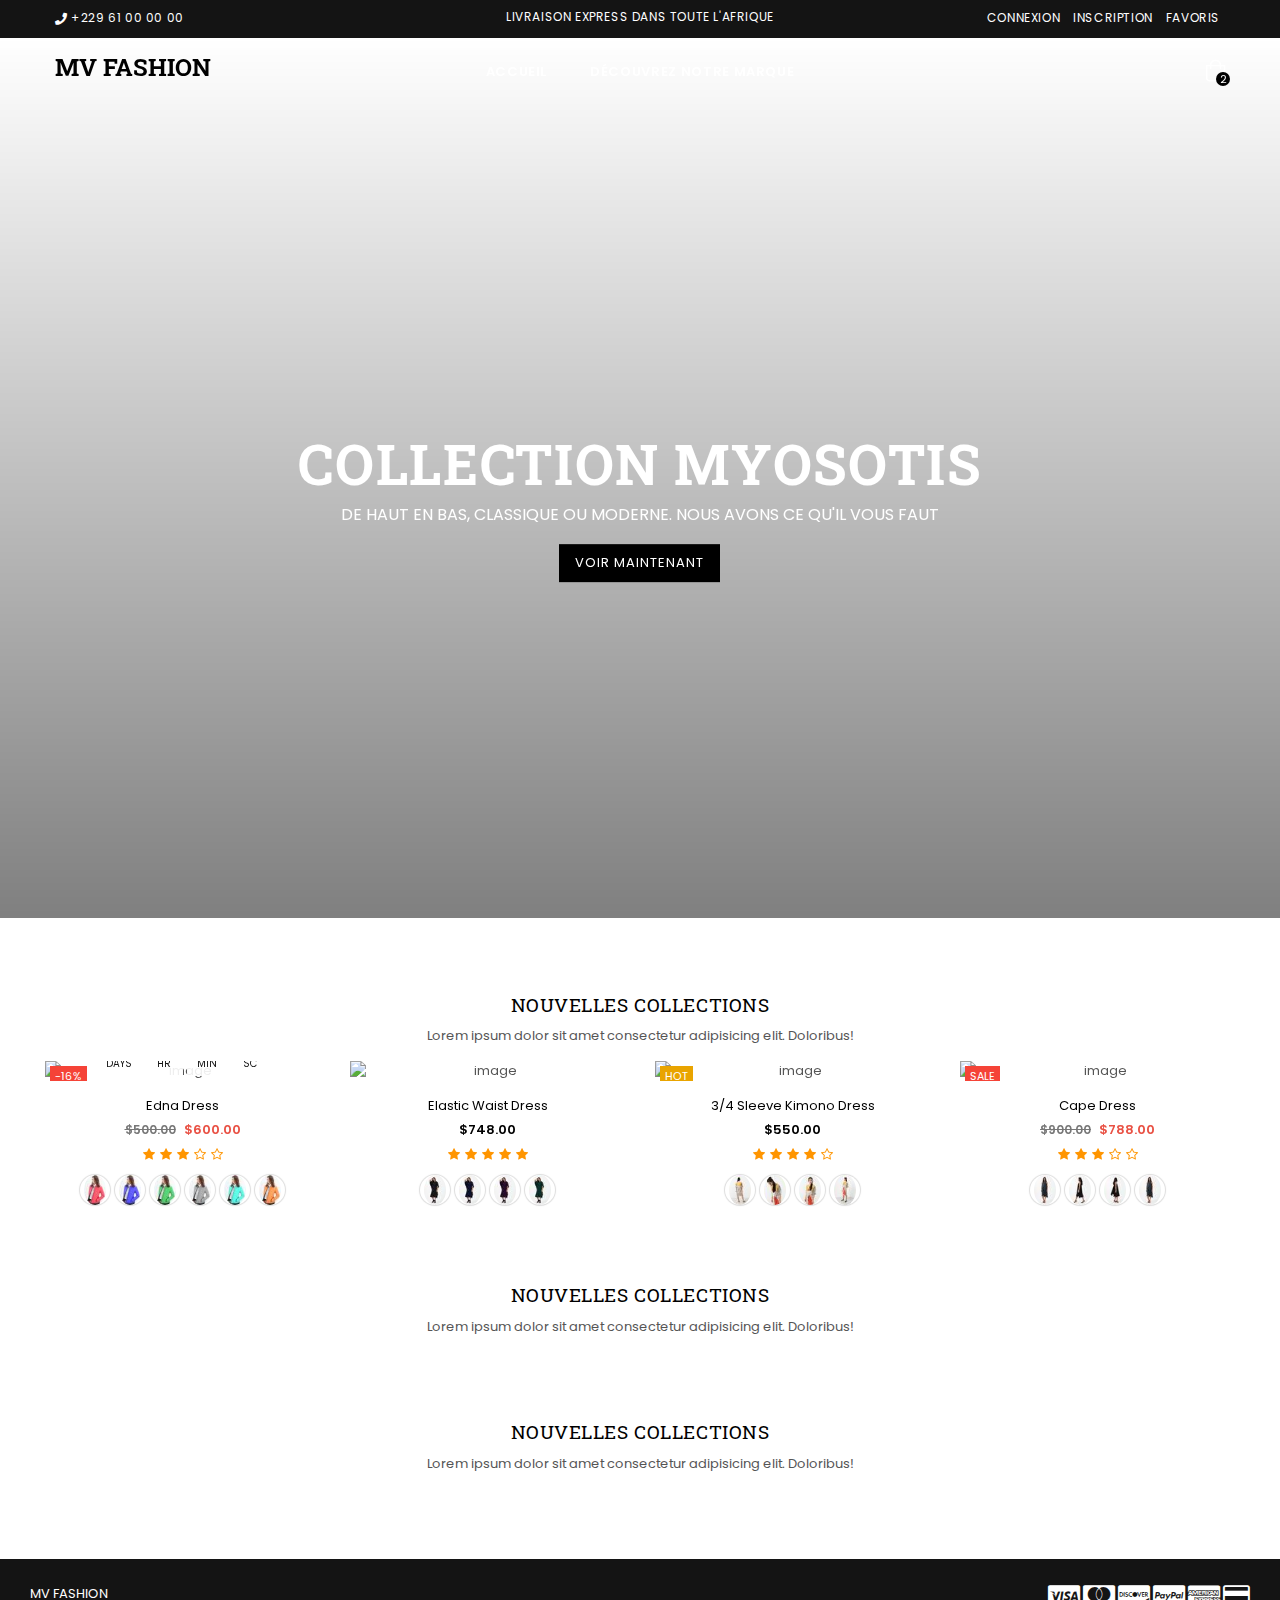
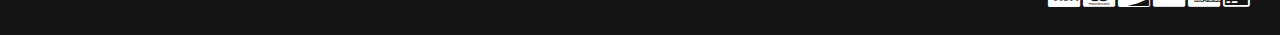
==== commit 981b9443: "From Tobi laptop" ====
--- a/index.html
+++ b/index.html
@@ -303,7 +303,7 @@
                     <div class="slide">
                         <div class="blur-up lazyload bg-size">
                             <img class="blur-up lazyload bg-img"
-                                data-src="assets/images/slideshow-banners/belle-banner1.jpg"
+                                data-src="https://res.cloudinary.com/aime/image/upload/v1644785916/WhatsApp_Image_2022-02-13_at_21.56.32_b3xbi9.jpg"
                                 src="https://res.cloudinary.com/aime/image/upload/v1644785916/WhatsApp_Image_2022-02-13_at_21.56.32_b3xbi9.jpg" alt="Shop Our New Collection"
                                 title="Shop Our New Collection" />
                             <div class="slideshow__text-wrap slideshow__overlay classic bottom">
@@ -896,6 +896,1158 @@
                     </div>
                 </div>
             </div>
+
+            <div class="tab-slider-product section">
+                <div class="container">
+                    <div class="row">
+                        <div class="col-12 col-sm-12 col-md-12 col-lg-12">
+                            <div class="section-header text-center">
+                                <h2 class="h2">Nouvelles collections</h2>
+                                <p>Lorem ipsum dolor sit amet consectetur adipisicing elit. Doloribus!</p>
+                            </div>
+                            <div class="tabs-listing">
+                                <div class="tab_container">
+                                    <div class="tab_content grid-products">
+                                        <div class="productSlider">
+                                            <div class="col-12 item">
+                                                <!-- start product image -->
+                                                <div class="product-image">
+                                                    <!-- start product image -->
+                                                    <a href="short-description.html">
+                                                        <!-- image -->
+                                                        <img class="primary blur-up lazyload"
+                                                            data-src="https://res.cloudinary.com/aime/image/upload/v1644784095/WhatsApp_Image_2022-02-13_at_21.12.38_1_evfwwj.jpg"
+                                                            src="https://res.cloudinary.com/aime/image/upload/v1644784095/WhatsApp_Image_2022-02-13_at_21.12.38_1_evfwwj.jpg"
+                                                            alt="image" title="product">
+                                                        <!-- End image -->
+                                                        <!-- Hover image -->
+                                                        <img class="hover blur-up lazyload"
+                                                            data-src="https://res.cloudinary.com/aime/image/upload/v1644784095/WhatsApp_Image_2022-02-13_at_21.12.38_1_evfwwj.jpg"
+                                                            src="https://res.cloudinary.com/aime/image/upload/v1644784095/WhatsApp_Image_2022-02-13_at_21.12.38_1_evfwwj.jpg"
+                                                            alt="image" title="product">
+                                                        <!-- End hover image -->
+                                                        <!-- product label -->
+                                                        <div class="product-labels rectangular"><span
+                                                                class="lbl on-sale">-16%</span> <span
+                                                                class="lbl pr-label1">new</span></div>
+                                                        <!-- End product label -->
+                                                    </a>
+                                                    <!-- end product image -->
+
+                                                    <!-- countdown start -->
+                                                    <div class="saleTime desktop" data-countdown="2022/03/01"></div>
+                                                    <!-- countdown end -->
+
+                                                    <!-- Start product button -->
+                                                    <form class="variants add" action="#"
+                                                        onclick="window.location.href='cart.html'" method="post">
+                                                        <button class="btn btn-addto-cart" type="button"
+                                                            tabindex="0">Add To Cart</button>
+                                                    </form>
+                                                    <div class="button-set">
+                                                        <a href="javascript:void(0)" title="Quick View"
+                                                            class="quick-view-popup quick-view" data-toggle="modal"
+                                                            data-target="#content_quickview">
+                                                            <i class="icon anm anm-search-plus-r"></i>
+                                                        </a>
+                                                        <div class="wishlist-btn">
+                                                            <a class="wishlist add-to-wishlist" href="wishlist.html">
+                                                                <i class="icon anm anm-heart-l"></i>
+                                                            </a>
+                                                        </div>
+                                                        <div class="compare-btn">
+                                                            <a class="compare add-to-compare" href="compare.html"
+                                                                title="Add to Compare">
+                                                                <i class="icon anm anm-random-r"></i>
+                                                            </a>
+                                                        </div>
+                                                    </div>
+                                                    <!-- end product button -->
+                                                </div>
+                                                <!-- end product image -->
+                                                <!--start product details -->
+                                                <div class="product-details text-center">
+                                                    <!-- product name -->
+                                                    <div class="product-name">
+                                                        <a href="short-description.html">Edna Dress</a>
+                                                    </div>
+                                                    <!-- End product name -->
+                                                    <!-- product price -->
+                                                    <div class="product-price">
+                                                        <span class="old-price">$500.00</span>
+                                                        <span class="price">$600.00</span>
+                                                    </div>
+                                                    <!-- End product price -->
+
+                                                    <div class="product-review">
+                                                        <i class="font-13 fa fa-star"></i>
+                                                        <i class="font-13 fa fa-star"></i>
+                                                        <i class="font-13 fa fa-star"></i>
+                                                        <i class="font-13 fa fa-star-o"></i>
+                                                        <i class="font-13 fa fa-star-o"></i>
+                                                    </div>
+                                                    <!-- Variant -->
+                                                    <ul class="swatches">
+                                                        <li class="swatch medium rounded"><img
+                                                                src="assets/images/product-images/variant1.jpg"
+                                                                alt="image" /></li>
+                                                        <li class="swatch medium rounded"><img
+                                                                src="assets/images/product-images/variant2.jpg"
+                                                                alt="image" /></li>
+                                                        <li class="swatch medium rounded"><img
+                                                                src="assets/images/product-images/variant3.jpg"
+                                                                alt="image" /></li>
+                                                        <li class="swatch medium rounded"><img
+                                                                src="assets/images/product-images/variant4.jpg"
+                                                                alt="image" /></li>
+                                                        <li class="swatch medium rounded"><img
+                                                                src="assets/images/product-images/variant5.jpg"
+                                                                alt="image" /></li>
+                                                        <li class="swatch medium rounded"><img
+                                                                src="assets/images/product-images/variant6.jpg"
+                                                                alt="image" /></li>
+                                                    </ul>
+                                                    <!-- End Variant -->
+                                                </div>
+                                                <!-- End product details -->
+                                            </div>
+                                            <div class="col-12 item">
+                                                <!-- start product image -->
+                                                <div class="product-image">
+                                                    <!-- start product image -->
+                                                    <a href="short-description.html">
+                                                        <!-- image -->
+                                                        <img class="primary blur-up lazyload"
+                                                            data-src="https://res.cloudinary.com/aime/image/upload/v1644784096/WhatsApp_Image_2022-02-13_at_21.12.37_ganpu9.jpg"
+                                                            src="https://res.cloudinary.com/aime/image/upload/v1644784096/WhatsApp_Image_2022-02-13_at_21.12.37_ganpu9.jpg"
+                                                            alt="image" title="product">
+                                                        <!-- End image -->
+                                                        <!-- Hover image -->
+                                                        <img class="hover blur-up lazyload"
+                                                            data-src="https://res.cloudinary.com/aime/image/upload/v1644784096/WhatsApp_Image_2022-02-13_at_21.12.37_ganpu9.jpg"
+                                                            src="https://res.cloudinary.com/aime/image/upload/v1644784096/WhatsApp_Image_2022-02-13_at_21.12.37_ganpu9.jpg"
+                                                            alt="image" title="product">
+                                                        <!-- End hover image -->
+                                                    </a>
+                                                    <!-- end product image -->
+
+                                                    <!-- Start product button -->
+                                                    <form class="variants add" action="#"
+                                                        onclick="window.location.href='cart.html'" method="post">
+                                                        <button class="btn btn-addto-cart" type="button"
+                                                            tabindex="0">Select Options</button>
+                                                    </form>
+                                                    <div class="button-set">
+                                                        <a href="javascript:void(0)" title="Quick View"
+                                                            class="quick-view-popup quick-view" data-toggle="modal"
+                                                            data-target="#content_quickview">
+                                                            <i class="icon anm anm-search-plus-r"></i>
+                                                        </a>
+                                                        <div class="wishlist-btn">
+                                                            <a class="wishlist add-to-wishlist" href="wishlist.html">
+                                                                <i class="icon anm anm-heart-l"></i>
+                                                            </a>
+                                                        </div>
+                                                        <div class="compare-btn">
+                                                            <a class="compare add-to-compare" href="compare.html"
+                                                                title="Add to Compare">
+                                                                <i class="icon anm anm-random-r"></i>
+                                                            </a>
+                                                        </div>
+                                                    </div>
+                                                    <!-- end product button -->
+                                                </div>
+                                                <!-- end product image -->
+
+                                                <!--start product details -->
+                                                <div class="product-details text-center">
+                                                    <!-- product name -->
+                                                    <div class="product-name">
+                                                        <a href="short-description.html">Elastic Waist Dress</a>
+                                                    </div>
+                                                    <!-- End product name -->
+                                                    <!-- product price -->
+                                                    <div class="product-price">
+                                                        <span class="price">$748.00</span>
+                                                    </div>
+                                                    <!-- End product price -->
+                                                    <div class="product-review">
+                                                        <i class="font-13 fa fa-star"></i>
+                                                        <i class="font-13 fa fa-star"></i>
+                                                        <i class="font-13 fa fa-star"></i>
+                                                        <i class="font-13 fa fa-star"></i>
+                                                        <i class="font-13 fa fa-star"></i>
+                                                    </div>
+                                                    <!-- Variant -->
+                                                    <ul class="swatches">
+                                                        <li class="swatch medium rounded"><img
+                                                                src="assets/images/product-images/variant2-1.jpg"
+                                                                alt="image" /></li>
+                                                        <li class="swatch medium rounded"><img
+                                                                src="assets/images/product-images/variant2-2.jpg"
+                                                                alt="image" /></li>
+                                                        <li class="swatch medium rounded"><img
+                                                                src="assets/images/product-images/variant2-3.jpg"
+                                                                alt="image" /></li>
+                                                        <li class="swatch medium rounded"><img
+                                                                src="assets/images/product-images/variant2-4.jpg"
+                                                                alt="image" /></li>
+                                                    </ul>
+                                                    <!-- End Variant -->
+                                                </div>
+                                                <!-- End product details -->
+                                            </div>
+                                            <div class="col-12 item">
+                                                <!-- start product image -->
+                                                <div class="product-image">
+                                                    <!-- start product image -->
+                                                    <a href="short-description.html">
+                                                        <!-- image -->
+                                                        <img class="primary blur-up lazyload"
+                                                            data-src="https://res.cloudinary.com/aime/image/upload/v1644784095/WhatsApp_Image_2022-02-13_at_21.12.37_1_njaute.jpg"
+                                                            src="https://res.cloudinary.com/aime/image/upload/v1644784095/WhatsApp_Image_2022-02-13_at_21.12.37_1_njaute.jpg"
+                                                            alt="image" title="product">
+                                                        <!-- End image -->
+                                                        <!-- Hover image -->
+                                                        <img class="hover blur-up lazyload"
+                                                            data-src="ttps://res.cloudinary.com/aime/image/upload/v1644784095/WhatsApp_Image_2022-02-13_at_21.12.37_1_njaute.jpg"
+                                                            src="https://res.cloudinary.com/aime/image/upload/v1644784095/WhatsApp_Image_2022-02-13_at_21.12.37_1_njaute.jpg"
+                                                            alt="image" title="product">
+                                                        <!-- End hover image -->
+                                                        <!-- product label -->
+                                                        <div class="product-labels rectangular"><span
+                                                                class="lbl pr-label2">Hot</span></div>
+                                                        <!-- End product label -->
+                                                    </a>
+                                                    <!-- end product image -->
+
+                                                    <!-- Start product button -->
+                                                    <form class="variants add" action="#"
+                                                        onclick="window.location.href='cart.html'" method="post">
+                                                        <button class="btn btn-addto-cart" type="button"
+                                                            tabindex="0">Add To Cart</button>
+                                                    </form>
+                                                    <div class="button-set">
+                                                        <a href="javascript:void(0)" title="Quick View"
+                                                            class="quick-view-popup quick-view" data-toggle="modal"
+                                                            data-target="#content_quickview">
+                                                            <i class="icon anm anm-search-plus-r"></i>
+                                                        </a>
+                                                        <div class="wishlist-btn">
+                                                            <a class="wishlist add-to-wishlist" href="wishlist.html">
+                                                                <i class="icon anm anm-heart-l"></i>
+                                                            </a>
+                                                        </div>
+                                                        <div class="compare-btn">
+                                                            <a class="compare add-to-compare" href="compare.html"
+                                                                title="Add to Compare">
+                                                                <i class="icon anm anm-random-r"></i>
+                                                            </a>
+                                                        </div>
+                                                    </div>
+                                                    <!-- end product button -->
+                                                </div>
+                                                <!-- end product image -->
+
+                                                <!--start product details -->
+                                                <div class="product-details text-center">
+                                                    <!-- product name -->
+                                                    <div class="product-name">
+                                                        <a href="short-description.html">3/4 Sleeve Kimono Dress</a>
+                                                    </div>
+                                                    <!-- End product name -->
+                                                    <!-- product price -->
+                                                    <div class="product-price">
+                                                        <span class="price">$550.00</span>
+                                                    </div>
+                                                    <!-- End product price -->
+
+                                                    <div class="product-review">
+                                                        <i class="font-13 fa fa-star"></i>
+                                                        <i class="font-13 fa fa-star"></i>
+                                                        <i class="font-13 fa fa-star"></i>
+                                                        <i class="font-13 fa fa-star"></i>
+                                                        <i class="font-13 fa fa-star-o"></i>
+                                                    </div>
+                                                    <!-- Variant -->
+                                                    <ul class="swatches">
+                                                        <li class="swatch medium rounded"><img
+                                                                src="assets/images/product-images/variant3-1.jpg"
+                                                                alt="image" /></li>
+                                                        <li class="swatch medium rounded"><img
+                                                                src="assets/images/product-images/variant3-2.jpg"
+                                                                alt="image" /></li>
+                                                        <li class="swatch medium rounded"><img
+                                                                src="assets/images/product-images/variant3-3.jpg"
+                                                                alt="image" /></li>
+                                                        <li class="swatch medium rounded"><img
+                                                                src="assets/images/product-images/variant3-4.jpg"
+                                                                alt="image" /></li>
+                                                    </ul>
+                                                    <!-- End Variant -->
+                                                </div>
+                                                <!-- End product details -->
+                                            </div>
+                                            <div class="col-12 item">
+                                                <!-- start product image -->
+                                                <div class="product-image">
+                                                    <!-- start product image -->
+                                                    <a href="short-description.html">
+                                                        <!-- image -->
+                                                        <img class="primary blur-up lazyload"
+                                                            data-src="https://res.cloudinary.com/aime/image/upload/v1644784096/WhatsApp_Image_2022-02-13_at_21.12.38_3_fql8yp.jpg"
+                                                            src="https://res.cloudinary.com/aime/image/upload/v1644784096/WhatsApp_Image_2022-02-13_at_21.12.38_3_fql8yp.jpg"
+                                                            alt="image" title="product" />
+                                                        <!-- End image -->
+                                                        <!-- Hover image -->
+                                                        <img class="hover blur-up lazyload"
+                                                            data-src="https://res.cloudinary.com/aime/image/upload/v1644784096/WhatsApp_Image_2022-02-13_at_21.12.38_3_fql8yp.jpg"
+                                                            src="https://res.cloudinary.com/aime/image/upload/v1644784096/WhatsApp_Image_2022-02-13_at_21.12.38_3_fql8yp.jpg"
+                                                            alt="image" title="product" />
+                                                        <!-- End hover image -->
+                                                        <!-- product label -->
+                                                        <div class="product-labels"><span
+                                                                class="lbl on-sale">Sale</span></div>
+                                                        <!-- End product label -->
+                                                    </a>
+                                                    <!-- end product image -->
+
+                                                    <!-- Start product button -->
+                                                    <form class="variants add" action="#"
+                                                        onclick="window.location.href='cart.html'" method="post">
+                                                        <button class="btn btn-addto-cart" type="button"
+                                                            tabindex="0">Add To Cart</button>
+                                                    </form>
+                                                    <div class="button-set">
+                                                        <a href="javascript:void(0)" title="Quick View"
+                                                            class="quick-view-popup quick-view" data-toggle="modal"
+                                                            data-target="#content_quickview">
+                                                            <i class="icon anm anm-search-plus-r"></i>
+                                                        </a>
+                                                        <div class="wishlist-btn">
+                                                            <a class="wishlist add-to-wishlist" href="wishlist.html">
+                                                                <i class="icon anm anm-heart-l"></i>
+                                                            </a>
+                                                        </div>
+                                                        <div class="compare-btn">
+                                                            <a class="compare add-to-compare" href="compare.html"
+                                                                title="Add to Compare">
+                                                                <i class="icon anm anm-random-r"></i>
+                                                            </a>
+                                                        </div>
+                                                    </div>
+                                                    <!-- end product button -->
+                                                </div>
+                                                <!-- end product image -->
+
+                                                <!--start product details -->
+                                                <div class="product-details text-center">
+                                                    <!-- product name -->
+                                                    <div class="product-name">
+                                                        <a href="short-description.html">Cape Dress</a>
+                                                    </div>
+                                                    <!-- End product name -->
+                                                    <!-- product price -->
+                                                    <div class="product-price">
+                                                        <span class="old-price">$900.00</span>
+                                                        <span class="price">$788.00</span>
+                                                    </div>
+                                                    <!-- End product price -->
+
+                                                    <div class="product-review">
+                                                        <i class="font-13 fa fa-star"></i>
+                                                        <i class="font-13 fa fa-star"></i>
+                                                        <i class="font-13 fa fa-star"></i>
+                                                        <i class="font-13 fa fa-star-o"></i>
+                                                        <i class="font-13 fa fa-star-o"></i>
+                                                    </div>
+                                                    <!-- Variant -->
+                                                    <ul class="swatches">
+                                                        <li class="swatch medium rounded"><img
+                                                                src="assets/images/product-images/variant4-1.jpg"
+                                                                alt="image" /></li>
+                                                        <li class="swatch medium rounded"><img
+                                                                src="assets/images/product-images/variant4-2.jpg"
+                                                                alt="image" /></li>
+                                                        <li class="swatch medium rounded"><img
+                                                                src="assets/images/product-images/variant4-3.jpg"
+                                                                alt="image" /></li>
+                                                        <li class="swatch medium rounded"><img
+                                                                src="assets/images/product-images/variant4-4.jpg"
+                                                                alt="image" /></li>
+                                                    </ul>
+                                                    <!-- End Variant -->
+                                                </div>
+                                                <!-- End product details -->
+                                            </div>
+                                            <div class="col-12 item">
+                                                <!-- start product image -->
+                                                <div class="product-image">
+                                                    <!-- start product image -->
+                                                    <a href="short-description.html">
+                                                        <!-- image -->
+                                                        <img class="primary blur-up lazyload"
+                                                            data-src="https://res.cloudinary.com/aime/image/upload/v1644784095/WhatsApp_Image_2022-02-13_at_21.12.38_2_kzifc9.jpg"
+                                                            src="https://res.cloudinary.com/aime/image/upload/v1644784095/WhatsApp_Image_2022-02-13_at_21.12.38_2_kzifc9.jpg"
+                                                            alt="image" title="product" />
+                                                        <!-- End image -->
+                                                        <!-- Hover image -->
+                                                        <img class="hover blur-up lazyload"
+                                                            data-src="https://res.cloudinary.com/aime/image/upload/v1644784095/WhatsApp_Image_2022-02-13_at_21.12.38_2_kzifc9.jpg"
+                                                            src="https://res.cloudinary.com/aime/image/upload/v1644784095/WhatsApp_Image_2022-02-13_at_21.12.38_2_kzifc9.jpg"
+                                                            alt="image" title="product" />
+                                                        <!-- End hover image -->
+                                                        <!-- product label -->
+                                                        <div class="product-labels"><span
+                                                                class="lbl on-sale">Sale</span></div>
+                                                        <!-- End product label -->
+                                                    </a>
+                                                    <!-- end product image -->
+
+                                                    <!-- Start product button -->
+                                                    <form class="variants add" action="#"
+                                                        onclick="window.location.href='cart.html'" method="post">
+                                                        <button class="btn btn-addto-cart" type="button"
+                                                            tabindex="0">Select Options</button>
+                                                    </form>
+                                                    <div class="button-set">
+                                                        <a href="javascript:void(0)" title="Quick View"
+                                                            class="quick-view-popup quick-view" data-toggle="modal"
+                                                            data-target="#content_quickview">
+                                                            <i class="icon anm anm-search-plus-r"></i>
+                                                        </a>
+                                                        <div class="wishlist-btn">
+                                                            <a class="wishlist add-to-wishlist" href="wishlist.html">
+                                                                <i class="icon anm anm-heart-l"></i>
+                                                            </a>
+                                                        </div>
+                                                        <div class="compare-btn">
+                                                            <a class="compare add-to-compare" href="compare.html"
+                                                                title="Add to Compare">
+                                                                <i class="icon anm anm-random-r"></i>
+                                                            </a>
+                                                        </div>
+                                                    </div>
+                                                    <!-- end product button -->
+                                                </div>
+                                                <!-- end product image -->
+
+                                                <!--start product details -->
+                                                <div class="product-details text-center">
+                                                    <!-- product name -->
+                                                    <div class="product-name">
+                                                        <a href="short-description.html">Paper Dress</a>
+                                                    </div>
+                                                    <!-- End product name -->
+                                                    <!-- product price -->
+                                                    <div class="product-price">
+                                                        <span class="price">$550.00</span>
+                                                    </div>
+                                                    <!-- End product price -->
+
+                                                    <div class="product-review">
+                                                        <i class="font-13 fa fa-star"></i>
+                                                        <i class="font-13 fa fa-star"></i>
+                                                        <i class="font-13 fa fa-star"></i>
+                                                        <i class="font-13 fa fa-star"></i>
+                                                        <i class="font-13 fa fa-star"></i>
+                                                    </div>
+                                                    <!-- Variant -->
+                                                    <ul class="swatches">
+                                                        <li class="swatch medium rounded"><img
+                                                                src="assets/images/product-images/variant3-1.jpg"
+                                                                alt="image" /></li>
+                                                        <li class="swatch medium rounded"><img
+                                                                src="assets/images/product-images/variant3-2.jpg"
+                                                                alt="image" /></li>
+                                                        <li class="swatch medium rounded"><img
+                                                                src="assets/images/product-images/variant3-3.jpg"
+                                                                alt="image" /></li>
+                                                        <li class="swatch medium rounded"><img
+                                                                src="assets/images/product-images/variant3-4.jpg"
+                                                                alt="image" /></li>
+                                                    </ul>
+                                                    <!-- End Variant -->
+                                                </div>
+                                                <!-- End product details -->
+                                            </div>
+                                            <div class="col-12 item">
+                                                <!-- start product image -->
+                                                <div class="product-image">
+                                                    <!-- start product image -->
+                                                    <a href="short-description.html">
+                                                        <!-- image -->
+                                                        <img class="primary blur-up lazyload"
+                                                            data-src="https://res.cloudinary.com/aime/image/upload/v1644784095/WhatsApp_Image_2022-02-13_at_21.12.38_fiyadr.jpg"
+                                                            src="https://res.cloudinary.com/aime/image/upload/v1644784095/WhatsApp_Image_2022-02-13_at_21.12.38_fiyadr.jpg"
+                                                            alt="image" title="product" />
+                                                        <!-- End image -->
+                                                        <!-- Hover image -->
+                                                        <img class="hover blur-up lazyload"
+                                                            data-src="https://res.cloudinary.com/aime/image/upload/v1644784095/WhatsApp_Image_2022-02-13_at_21.12.38_fiyadr.jpg"
+                                                            src="https://res.cloudinary.com/aime/image/upload/v1644784095/WhatsApp_Image_2022-02-13_at_21.12.38_fiyadr.jpg"
+                                                            alt="image" title="product" />
+                                                        <!-- End hover image -->
+                                                        <!-- product label -->
+                                                        <div class="product-labels"><span
+                                                                class="lbl on-sale">Sale</span></div>
+                                                        <!-- End product label -->
+                                                    </a>
+                                                    <!-- end product image -->
+
+                                                    <!-- Start product button -->
+                                                    <form class="variants add" action="#"
+                                                        onclick="window.location.href='cart.html'" method="post">
+                                                        <button class="btn btn-addto-cart" type="button"
+                                                            tabindex="0">Select Options</button>
+                                                    </form>
+                                                    <div class="button-set">
+                                                        <a href="javascript:void(0)" title="Quick View"
+                                                            class="quick-view-popup quick-view" data-toggle="modal"
+                                                            data-target="#content_quickview">
+                                                            <i class="icon anm anm-search-plus-r"></i>
+                                                        </a>
+                                                        <div class="wishlist-btn">
+                                                            <a class="wishlist add-to-wishlist" href="wishlist.html">
+                                                                <i class="icon anm anm-heart-l"></i>
+                                                            </a>
+                                                        </div>
+                                                        <div class="compare-btn">
+                                                            <a class="compare add-to-compare" href="compare.html"
+                                                                title="Add to Compare">
+                                                                <i class="icon anm anm-random-r"></i>
+                                                            </a>
+                                                        </div>
+                                                    </div>
+                                                    <!-- end product button -->
+                                                </div>
+                                                <!-- end product image -->
+
+                                                <!--start product details -->
+                                                <div class="product-details text-center">
+                                                    <!-- product name -->
+                                                    <div class="product-name">
+                                                        <a href="short-description.html">Paper Dress</a>
+                                                    </div>
+                                                    <!-- End product name -->
+                                                    <!-- product price -->
+                                                    <div class="product-price">
+                                                        <span class="price">$550.00</span>
+                                                    </div>
+                                                    <!-- End product price -->
+
+                                                    <div class="product-review">
+                                                        <i class="font-13 fa fa-star"></i>
+                                                        <i class="font-13 fa fa-star"></i>
+                                                        <i class="font-13 fa fa-star"></i>
+                                                        <i class="font-13 fa fa-star"></i>
+                                                        <i class="font-13 fa fa-star"></i>
+                                                    </div>
+                                                    <!-- Variant -->
+                                                    <ul class="swatches">
+                                                        <li class="swatch medium rounded"><img
+                                                                src="assets/images/product-images/variant3-1.jpg"
+                                                                alt="image" /></li>
+                                                        <li class="swatch medium rounded"><img
+                                                                src="assets/images/product-images/variant3-2.jpg"
+                                                                alt="image" /></li>
+                                                        <li class="swatch medium rounded"><img
+                                                                src="assets/images/product-images/variant3-3.jpg"
+                                                                alt="image" /></li>
+                                                        <li class="swatch medium rounded"><img
+                                                                src="assets/images/product-images/variant3-4.jpg"
+                                                                alt="image" /></li>
+                                                    </ul>
+                                                    <!-- End Variant -->
+                                                </div>
+                                                <!-- End product details -->
+                                            </div>
+                                        </div>
+                                    </div>
+                                </div>
+                            </div>
+
+                        </div>
+                    </div>
+                </div>
+            </div>
+
+
+            <div class="tab-slider-product section">
+                <div class="container">
+                    <div class="row">
+                        <div class="col-12 col-sm-12 col-md-12 col-lg-12">
+                            <div class="section-header text-center">
+                                <h2 class="h2">Nouvelles collections</h2>
+                                <p>Lorem ipsum dolor sit amet consectetur adipisicing elit. Doloribus!</p>
+                            </div>
+                            <div class="tabs-listing">
+                                <div class="tab_container">
+                                    <div id="tab1" class="tab_content grid-products">
+                                        <div class="productSlider">
+                                            <div class="col-12 item">
+                                                <!-- start product image -->
+                                                <div class="product-image">
+                                                    <!-- start product image -->
+                                                    <a href="short-description.html">
+                                                        <!-- image -->
+                                                        <img class="primary blur-up lazyload"
+                                                            data-src="https://res.cloudinary.com/aime/image/upload/v1644784095/WhatsApp_Image_2022-02-13_at_21.12.38_1_evfwwj.jpg"
+                                                            src="https://res.cloudinary.com/aime/image/upload/v1644784095/WhatsApp_Image_2022-02-13_at_21.12.38_1_evfwwj.jpg"
+                                                            alt="image" title="product">
+                                                        <!-- End image -->
+                                                        <!-- Hover image -->
+                                                        <img class="hover blur-up lazyload"
+                                                            data-src="https://res.cloudinary.com/aime/image/upload/v1644784095/WhatsApp_Image_2022-02-13_at_21.12.38_1_evfwwj.jpg"
+                                                            src="https://res.cloudinary.com/aime/image/upload/v1644784095/WhatsApp_Image_2022-02-13_at_21.12.38_1_evfwwj.jpg"
+                                                            alt="image" title="product">
+                                                        <!-- End hover image -->
+                                                        <!-- product label -->
+                                                        <div class="product-labels rectangular"><span
+                                                                class="lbl on-sale">-16%</span> <span
+                                                                class="lbl pr-label1">new</span></div>
+                                                        <!-- End product label -->
+                                                    </a>
+                                                    <!-- end product image -->
+
+                                                    <!-- countdown start -->
+                                                    <div class="saleTime desktop" data-countdown="2022/03/01"></div>
+                                                    <!-- countdown end -->
+
+                                                    <!-- Start product button -->
+                                                    <form class="variants add" action="#"
+                                                        onclick="window.location.href='cart.html'" method="post">
+                                                        <button class="btn btn-addto-cart" type="button"
+                                                            tabindex="0">Add To Cart</button>
+                                                    </form>
+                                                    <div class="button-set">
+                                                        <a href="javascript:void(0)" title="Quick View"
+                                                            class="quick-view-popup quick-view" data-toggle="modal"
+                                                            data-target="#content_quickview">
+                                                            <i class="icon anm anm-search-plus-r"></i>
+                                                        </a>
+                                                        <div class="wishlist-btn">
+                                                            <a class="wishlist add-to-wishlist" href="wishlist.html">
+                                                                <i class="icon anm anm-heart-l"></i>
+                                                            </a>
+                                                        </div>
+                                                        <div class="compare-btn">
+                                                            <a class="compare add-to-compare" href="compare.html"
+                                                                title="Add to Compare">
+                                                                <i class="icon anm anm-random-r"></i>
+                                                            </a>
+                                                        </div>
+                                                    </div>
+                                                    <!-- end product button -->
+                                                </div>
+                                                <!-- end product image -->
+                                                <!--start product details -->
+                                                <div class="product-details text-center">
+                                                    <!-- product name -->
+                                                    <div class="product-name">
+                                                        <a href="short-description.html">Edna Dress</a>
+                                                    </div>
+                                                    <!-- End product name -->
+                                                    <!-- product price -->
+                                                    <div class="product-price">
+                                                        <span class="old-price">$500.00</span>
+                                                        <span class="price">$600.00</span>
+                                                    </div>
+                                                    <!-- End product price -->
+
+                                                    <div class="product-review">
+                                                        <i class="font-13 fa fa-star"></i>
+                                                        <i class="font-13 fa fa-star"></i>
+                                                        <i class="font-13 fa fa-star"></i>
+                                                        <i class="font-13 fa fa-star-o"></i>
+                                                        <i class="font-13 fa fa-star-o"></i>
+                                                    </div>
+                                                    <!-- Variant -->
+                                                    <ul class="swatches">
+                                                        <li class="swatch medium rounded"><img
+                                                                src="assets/images/product-images/variant1.jpg"
+                                                                alt="image" /></li>
+                                                        <li class="swatch medium rounded"><img
+                                                                src="assets/images/product-images/variant2.jpg"
+                                                                alt="image" /></li>
+                                                        <li class="swatch medium rounded"><img
+                                                                src="assets/images/product-images/variant3.jpg"
+                                                                alt="image" /></li>
+                                                        <li class="swatch medium rounded"><img
+                                                                src="assets/images/product-images/variant4.jpg"
+                                                                alt="image" /></li>
+                                                        <li class="swatch medium rounded"><img
+                                                                src="assets/images/product-images/variant5.jpg"
+                                                                alt="image" /></li>
+                                                        <li class="swatch medium rounded"><img
+                                                                src="assets/images/product-images/variant6.jpg"
+                                                                alt="image" /></li>
+                                                    </ul>
+                                                    <!-- End Variant -->
+                                                </div>
+                                                <!-- End product details -->
+                                            </div>
+                                            <div class="col-12 item">
+                                                <!-- start product image -->
+                                                <div class="product-image">
+                                                    <!-- start product image -->
+                                                    <a href="short-description.html">
+                                                        <!-- image -->
+                                                        <img class="primary blur-up lazyload"
+                                                            data-src="https://res.cloudinary.com/aime/image/upload/v1644784096/WhatsApp_Image_2022-02-13_at_21.12.37_ganpu9.jpg"
+                                                            src="https://res.cloudinary.com/aime/image/upload/v1644784096/WhatsApp_Image_2022-02-13_at_21.12.37_ganpu9.jpg"
+                                                            alt="image" title="product">
+                                                        <!-- End image -->
+                                                        <!-- Hover image -->
+                                                        <img class="hover blur-up lazyload"
+                                                            data-src="https://res.cloudinary.com/aime/image/upload/v1644784096/WhatsApp_Image_2022-02-13_at_21.12.37_ganpu9.jpg"
+                                                            src="https://res.cloudinary.com/aime/image/upload/v1644784096/WhatsApp_Image_2022-02-13_at_21.12.37_ganpu9.jpg"
+                                                            alt="image" title="product">
+                                                        <!-- End hover image -->
+                                                    </a>
+                                                    <!-- end product image -->
+
+                                                    <!-- Start product button -->
+                                                    <form class="variants add" action="#"
+                                                        onclick="window.location.href='cart.html'" method="post">
+                                                        <button class="btn btn-addto-cart" type="button"
+                                                            tabindex="0">Select Options</button>
+                                                    </form>
+                                                    <div class="button-set">
+                                                        <a href="javascript:void(0)" title="Quick View"
+                                                            class="quick-view-popup quick-view" data-toggle="modal"
+                                                            data-target="#content_quickview">
+                                                            <i class="icon anm anm-search-plus-r"></i>
+                                                        </a>
+                                                        <div class="wishlist-btn">
+                                                            <a class="wishlist add-to-wishlist" href="wishlist.html">
+                                                                <i class="icon anm anm-heart-l"></i>
+                                                            </a>
+                                                        </div>
+                                                        <div class="compare-btn">
+                                                            <a class="compare add-to-compare" href="compare.html"
+                                                                title="Add to Compare">
+                                                                <i class="icon anm anm-random-r"></i>
+                                                            </a>
+                                                        </div>
+                                                    </div>
+                                                    <!-- end product button -->
+                                                </div>
+                                                <!-- end product image -->
+
+                                                <!--start product details -->
+                                                <div class="product-details text-center">
+                                                    <!-- product name -->
+                                                    <div class="product-name">
+                                                        <a href="short-description.html">Elastic Waist Dress</a>
+                                                    </div>
+                                                    <!-- End product name -->
+                                                    <!-- product price -->
+                                                    <div class="product-price">
+                                                        <span class="price">$748.00</span>
+                                                    </div>
+                                                    <!-- End product price -->
+                                                    <div class="product-review">
+                                                        <i class="font-13 fa fa-star"></i>
+                                                        <i class="font-13 fa fa-star"></i>
+                                                        <i class="font-13 fa fa-star"></i>
+                                                        <i class="font-13 fa fa-star"></i>
+                                                        <i class="font-13 fa fa-star"></i>
+                                                    </div>
+                                                    <!-- Variant -->
+                                                    <ul class="swatches">
+                                                        <li class="swatch medium rounded"><img
+                                                                src="assets/images/product-images/variant2-1.jpg"
+                                                                alt="image" /></li>
+                                                        <li class="swatch medium rounded"><img
+                                                                src="assets/images/product-images/variant2-2.jpg"
+                                                                alt="image" /></li>
+                                                        <li class="swatch medium rounded"><img
+                                                                src="assets/images/product-images/variant2-3.jpg"
+                                                                alt="image" /></li>
+                                                        <li class="swatch medium rounded"><img
+                                                                src="assets/images/product-images/variant2-4.jpg"
+                                                                alt="image" /></li>
+                                                    </ul>
+                                                    <!-- End Variant -->
+                                                </div>
+                                                <!-- End product details -->
+                                            </div>
+                                            <div class="col-12 item">
+                                                <!-- start product image -->
+                                                <div class="product-image">
+                                                    <!-- start product image -->
+                                                    <a href="short-description.html">
+                                                        <!-- image -->
+                                                        <img class="primary blur-up lazyload"
+                                                            data-src="https://res.cloudinary.com/aime/image/upload/v1644784095/WhatsApp_Image_2022-02-13_at_21.12.37_1_njaute.jpg"
+                                                            src="https://res.cloudinary.com/aime/image/upload/v1644784095/WhatsApp_Image_2022-02-13_at_21.12.37_1_njaute.jpg"
+                                                            alt="image" title="product">
+                                                        <!-- End image -->
+                                                        <!-- Hover image -->
+                                                        <img class="hover blur-up lazyload"
+                                                            data-src="ttps://res.cloudinary.com/aime/image/upload/v1644784095/WhatsApp_Image_2022-02-13_at_21.12.37_1_njaute.jpg"
+                                                            src="https://res.cloudinary.com/aime/image/upload/v1644784095/WhatsApp_Image_2022-02-13_at_21.12.37_1_njaute.jpg"
+                                                            alt="image" title="product">
+                                                        <!-- End hover image -->
+                                                        <!-- product label -->
+                                                        <div class="product-labels rectangular"><span
+                                                                class="lbl pr-label2">Hot</span></div>
+                                                        <!-- End product label -->
+                                                    </a>
+                                                    <!-- end product image -->
+
+                                                    <!-- Start product button -->
+                                                    <form class="variants add" action="#"
+                                                        onclick="window.location.href='cart.html'" method="post">
+                                                        <button class="btn btn-addto-cart" type="button"
+                                                            tabindex="0">Add To Cart</button>
+                                                    </form>
+                                                    <div class="button-set">
+                                                        <a href="javascript:void(0)" title="Quick View"
+                                                            class="quick-view-popup quick-view" data-toggle="modal"
+                                                            data-target="#content_quickview">
+                                                            <i class="icon anm anm-search-plus-r"></i>
+                                                        </a>
+                                                        <div class="wishlist-btn">
+                                                            <a class="wishlist add-to-wishlist" href="wishlist.html">
+                                                                <i class="icon anm anm-heart-l"></i>
+                                                            </a>
+                                                        </div>
+                                                        <div class="compare-btn">
+                                                            <a class="compare add-to-compare" href="compare.html"
+                                                                title="Add to Compare">
+                                                                <i class="icon anm anm-random-r"></i>
+                                                            </a>
+                                                        </div>
+                                                    </div>
+                                                    <!-- end product button -->
+                                                </div>
+                                                <!-- end product image -->
+
+                                                <!--start product details -->
+                                                <div class="product-details text-center">
+                                                    <!-- product name -->
+                                                    <div class="product-name">
+                                                        <a href="short-description.html">3/4 Sleeve Kimono Dress</a>
+                                                    </div>
+                                                    <!-- End product name -->
+                                                    <!-- product price -->
+                                                    <div class="product-price">
+                                                        <span class="price">$550.00</span>
+                                                    </div>
+                                                    <!-- End product price -->
+
+                                                    <div class="product-review">
+                                                        <i class="font-13 fa fa-star"></i>
+                                                        <i class="font-13 fa fa-star"></i>
+                                                        <i class="font-13 fa fa-star"></i>
+                                                        <i class="font-13 fa fa-star"></i>
+                                                        <i class="font-13 fa fa-star-o"></i>
+                                                    </div>
+                                                    <!-- Variant -->
+                                                    <ul class="swatches">
+                                                        <li class="swatch medium rounded"><img
+                                                                src="assets/images/product-images/variant3-1.jpg"
+                                                                alt="image" /></li>
+                                                        <li class="swatch medium rounded"><img
+                                                                src="assets/images/product-images/variant3-2.jpg"
+                                                                alt="image" /></li>
+                                                        <li class="swatch medium rounded"><img
+                                                                src="assets/images/product-images/variant3-3.jpg"
+                                                                alt="image" /></li>
+                                                        <li class="swatch medium rounded"><img
+                                                                src="assets/images/product-images/variant3-4.jpg"
+                                                                alt="image" /></li>
+                                                    </ul>
+                                                    <!-- End Variant -->
+                                                </div>
+                                                <!-- End product details -->
+                                            </div>
+                                            <div class="col-12 item">
+                                                <!-- start product image -->
+                                                <div class="product-image">
+                                                    <!-- start product image -->
+                                                    <a href="short-description.html">
+                                                        <!-- image -->
+                                                        <img class="primary blur-up lazyload"
+                                                            data-src="https://res.cloudinary.com/aime/image/upload/v1644784096/WhatsApp_Image_2022-02-13_at_21.12.38_3_fql8yp.jpg"
+                                                            src="https://res.cloudinary.com/aime/image/upload/v1644784096/WhatsApp_Image_2022-02-13_at_21.12.38_3_fql8yp.jpg"
+                                                            alt="image" title="product" />
+                                                        <!-- End image -->
+                                                        <!-- Hover image -->
+                                                        <img class="hover blur-up lazyload"
+                                                            data-src="https://res.cloudinary.com/aime/image/upload/v1644784096/WhatsApp_Image_2022-02-13_at_21.12.38_3_fql8yp.jpg"
+                                                            src="https://res.cloudinary.com/aime/image/upload/v1644784096/WhatsApp_Image_2022-02-13_at_21.12.38_3_fql8yp.jpg"
+                                                            alt="image" title="product" />
+                                                        <!-- End hover image -->
+                                                        <!-- product label -->
+                                                        <div class="product-labels"><span
+                                                                class="lbl on-sale">Sale</span></div>
+                                                        <!-- End product label -->
+                                                    </a>
+                                                    <!-- end product image -->
+
+                                                    <!-- Start product button -->
+                                                    <form class="variants add" action="#"
+                                                        onclick="window.location.href='cart.html'" method="post">
+                                                        <button class="btn btn-addto-cart" type="button"
+                                                            tabindex="0">Add To Cart</button>
+                                                    </form>
+                                                    <div class="button-set">
+                                                        <a href="javascript:void(0)" title="Quick View"
+                                                            class="quick-view-popup quick-view" data-toggle="modal"
+                                                            data-target="#content_quickview">
+                                                            <i class="icon anm anm-search-plus-r"></i>
+                                                        </a>
+                                                        <div class="wishlist-btn">
+                                                            <a class="wishlist add-to-wishlist" href="wishlist.html">
+                                                                <i class="icon anm anm-heart-l"></i>
+                                                            </a>
+                                                        </div>
+                                                        <div class="compare-btn">
+                                                            <a class="compare add-to-compare" href="compare.html"
+                                                                title="Add to Compare">
+                                                                <i class="icon anm anm-random-r"></i>
+                                                            </a>
+                                                        </div>
+                                                    </div>
+                                                    <!-- end product button -->
+                                                </div>
+                                                <!-- end product image -->
+
+                                                <!--start product details -->
+                                                <div class="product-details text-center">
+                                                    <!-- product name -->
+                                                    <div class="product-name">
+                                                        <a href="short-description.html">Cape Dress</a>
+                                                    </div>
+                                                    <!-- End product name -->
+                                                    <!-- product price -->
+                                                    <div class="product-price">
+                                                        <span class="old-price">$900.00</span>
+                                                        <span class="price">$788.00</span>
+                                                    </div>
+                                                    <!-- End product price -->
+
+                                                    <div class="product-review">
+                                                        <i class="font-13 fa fa-star"></i>
+                                                        <i class="font-13 fa fa-star"></i>
+                                                        <i class="font-13 fa fa-star"></i>
+                                                        <i class="font-13 fa fa-star-o"></i>
+                                                        <i class="font-13 fa fa-star-o"></i>
+                                                    </div>
+                                                    <!-- Variant -->
+                                                    <ul class="swatches">
+                                                        <li class="swatch medium rounded"><img
+                                                                src="assets/images/product-images/variant4-1.jpg"
+                                                                alt="image" /></li>
+                                                        <li class="swatch medium rounded"><img
+                                                                src="assets/images/product-images/variant4-2.jpg"
+                                                                alt="image" /></li>
+                                                        <li class="swatch medium rounded"><img
+                                                                src="assets/images/product-images/variant4-3.jpg"
+                                                                alt="image" /></li>
+                                                        <li class="swatch medium rounded"><img
+                                                                src="assets/images/product-images/variant4-4.jpg"
+                                                                alt="image" /></li>
+                                                    </ul>
+                                                    <!-- End Variant -->
+                                                </div>
+                                                <!-- End product details -->
+                                            </div>
+                                            <div class="col-12 item">
+                                                <!-- start product image -->
+                                                <div class="product-image">
+                                                    <!-- start product image -->
+                                                    <a href="short-description.html">
+                                                        <!-- image -->
+                                                        <img class="primary blur-up lazyload"
+                                                            data-src="https://res.cloudinary.com/aime/image/upload/v1644784095/WhatsApp_Image_2022-02-13_at_21.12.38_2_kzifc9.jpg"
+                                                            src="https://res.cloudinary.com/aime/image/upload/v1644784095/WhatsApp_Image_2022-02-13_at_21.12.38_2_kzifc9.jpg"
+                                                            alt="image" title="product" />
+                                                        <!-- End image -->
+                                                        <!-- Hover image -->
+                                                        <img class="hover blur-up lazyload"
+                                                            data-src="https://res.cloudinary.com/aime/image/upload/v1644784095/WhatsApp_Image_2022-02-13_at_21.12.38_2_kzifc9.jpg"
+                                                            src="https://res.cloudinary.com/aime/image/upload/v1644784095/WhatsApp_Image_2022-02-13_at_21.12.38_2_kzifc9.jpg"
+                                                            alt="image" title="product" />
+                                                        <!-- End hover image -->
+                                                        <!-- product label -->
+                                                        <div class="product-labels"><span
+                                                                class="lbl on-sale">Sale</span></div>
+                                                        <!-- End product label -->
+                                                    </a>
+                                                    <!-- end product image -->
+
+                                                    <!-- Start product button -->
+                                                    <form class="variants add" action="#"
+                                                        onclick="window.location.href='cart.html'" method="post">
+                                                        <button class="btn btn-addto-cart" type="button"
+                                                            tabindex="0">Select Options</button>
+                                                    </form>
+                                                    <div class="button-set">
+                                                        <a href="javascript:void(0)" title="Quick View"
+                                                            class="quick-view-popup quick-view" data-toggle="modal"
+                                                            data-target="#content_quickview">
+                                                            <i class="icon anm anm-search-plus-r"></i>
+                                                        </a>
+                                                        <div class="wishlist-btn">
+                                                            <a class="wishlist add-to-wishlist" href="wishlist.html">
+                                                                <i class="icon anm anm-heart-l"></i>
+                                                            </a>
+                                                        </div>
+                                                        <div class="compare-btn">
+                                                            <a class="compare add-to-compare" href="compare.html"
+                                                                title="Add to Compare">
+                                                                <i class="icon anm anm-random-r"></i>
+                                                            </a>
+                                                        </div>
+                                                    </div>
+                                                    <!-- end product button -->
+                                                </div>
+                                                <!-- end product image -->
+
+                                                <!--start product details -->
+                                                <div class="product-details text-center">
+                                                    <!-- product name -->
+                                                    <div class="product-name">
+                                                        <a href="short-description.html">Paper Dress</a>
+                                                    </div>
+                                                    <!-- End product name -->
+                                                    <!-- product price -->
+                                                    <div class="product-price">
+                                                        <span class="price">$550.00</span>
+                                                    </div>
+                                                    <!-- End product price -->
+
+                                                    <div class="product-review">
+                                                        <i class="font-13 fa fa-star"></i>
+                                                        <i class="font-13 fa fa-star"></i>
+                                                        <i class="font-13 fa fa-star"></i>
+                                                        <i class="font-13 fa fa-star"></i>
+                                                        <i class="font-13 fa fa-star"></i>
+                                                    </div>
+                                                    <!-- Variant -->
+                                                    <ul class="swatches">
+                                                        <li class="swatch medium rounded"><img
+                                                                src="assets/images/product-images/variant3-1.jpg"
+                                                                alt="image" /></li>
+                                                        <li class="swatch medium rounded"><img
+                                                                src="assets/images/product-images/variant3-2.jpg"
+                                                                alt="image" /></li>
+                                                        <li class="swatch medium rounded"><img
+                                                                src="assets/images/product-images/variant3-3.jpg"
+                                                                alt="image" /></li>
+                                                        <li class="swatch medium rounded"><img
+                                                                src="assets/images/product-images/variant3-4.jpg"
+                                                                alt="image" /></li>
+                                                    </ul>
+                                                    <!-- End Variant -->
+                                                </div>
+                                                <!-- End product details -->
+                                            </div>
+                                            <div class="col-12 item">
+                                                <!-- start product image -->
+                                                <div class="product-image">
+                                                    <!-- start product image -->
+                                                    <a href="short-description.html">
+                                                        <!-- image -->
+                                                        <img class="primary blur-up lazyload"
+                                                            data-src="https://res.cloudinary.com/aime/image/upload/v1644784095/WhatsApp_Image_2022-02-13_at_21.12.38_fiyadr.jpg"
+                                                            src="https://res.cloudinary.com/aime/image/upload/v1644784095/WhatsApp_Image_2022-02-13_at_21.12.38_fiyadr.jpg"
+                                                            alt="image" title="product" />
+                                                        <!-- End image -->
+                                                        <!-- Hover image -->
+                                                        <img class="hover blur-up lazyload"
+                                                            data-src="https://res.cloudinary.com/aime/image/upload/v1644784095/WhatsApp_Image_2022-02-13_at_21.12.38_fiyadr.jpg"
+                                                            src="https://res.cloudinary.com/aime/image/upload/v1644784095/WhatsApp_Image_2022-02-13_at_21.12.38_fiyadr.jpg"
+                                                            alt="image" title="product" />
+                                                        <!-- End hover image -->
+                                                        <!-- product label -->
+                                                        <div class="product-labels"><span
+                                                                class="lbl on-sale">Sale</span></div>
+                                                        <!-- End product label -->
+                                                    </a>
+                                                    <!-- end product image -->
+
+                                                    <!-- Start product button -->
+                                                    <form class="variants add" action="#"
+                                                        onclick="window.location.href='cart.html'" method="post">
+                                                        <button class="btn btn-addto-cart" type="button"
+                                                            tabindex="0">Select Options</button>
+                                                    </form>
+                                                    <div class="button-set">
+                                                        <a href="javascript:void(0)" title="Quick View"
+                                                            class="quick-view-popup quick-view" data-toggle="modal"
+                                                            data-target="#content_quickview">
+                                                            <i class="icon anm anm-search-plus-r"></i>
+                                                        </a>
+                                                        <div class="wishlist-btn">
+                                                            <a class="wishlist add-to-wishlist" href="wishlist.html">
+                                                                <i class="icon anm anm-heart-l"></i>
+                                                            </a>
+                                                        </div>
+                                                        <div class="compare-btn">
+                                                            <a class="compare add-to-compare" href="compare.html"
+                                                                title="Add to Compare">
+                                                                <i class="icon anm anm-random-r"></i>
+                                                            </a>
+                                                        </div>
+                                                    </div>
+                                                    <!-- end product button -->
+                                                </div>
+                                                <!-- end product image -->
+
+                                                <!--start product details -->
+                                                <div class="product-details text-center">
+                                                    <!-- product name -->
+                                                    <div class="product-name">
+                                                        <a href="short-description.html">Paper Dress</a>
+                                                    </div>
+                                                    <!-- End product name -->
+                                                    <!-- product price -->
+                                                    <div class="product-price">
+                                                        <span class="price">$550.00</span>
+                                                    </div>
+                                                    <!-- End product price -->
+
+                                                    <div class="product-review">
+                                                        <i class="font-13 fa fa-star"></i>
+                                                        <i class="font-13 fa fa-star"></i>
+                                                        <i class="font-13 fa fa-star"></i>
+                                                        <i class="font-13 fa fa-star"></i>
+                                                        <i class="font-13 fa fa-star"></i>
+                                                    </div>
+                                                    <!-- Variant -->
+                                                    <ul class="swatches">
+                                                        <li class="swatch medium rounded"><img
+                                                                src="assets/images/product-images/variant3-1.jpg"
+                                                                alt="image" /></li>
+                                                        <li class="swatch medium rounded"><img
+                                                                src="assets/images/product-images/variant3-2.jpg"
+                                                                alt="image" /></li>
+                                                        <li class="swatch medium rounded"><img
+                                                                src="assets/images/product-images/variant3-3.jpg"
+                                                                alt="image" /></li>
+                                                        <li class="swatch medium rounded"><img
+                                                                src="assets/images/product-images/variant3-4.jpg"
+                                                                alt="image" /></li>
+                                                    </ul>
+                                                    <!-- End Variant -->
+                                                </div>
+                                                <!-- End product details -->
+                                            </div>
+                                        </div>
+                                    </div>
+                                </div>
+                            </div>
+
+                        </div>
+                    </div>
+                </div>
+            </div>
+
             <!--Collection Tab slider-->
 
         </div>
@@ -1116,43 +2268,8 @@
         <script src="assets/js/popper.min.js"></script>
         <script src="assets/js/lazysizes.js"></script>
         <script src="assets/js/main.js"></script>
-        <!--For Newsletter Popup-->
-        <script>
-            jQuery(document).ready(function () {
-                jQuery('.closepopup').on('click', function () {
-                    jQuery('#popup-container').fadeOut();
-                    jQuery('#modalOverly').fadeOut();
-                });
-
-                var visits = jQuery.cookie('visits') || 0;
-                visits++;
-                jQuery.cookie('visits', visits, { expires: 1, path: '/' });
-                console.debug(jQuery.cookie('visits'));
-                if (jQuery.cookie('visits') > 1) {
-                    jQuery('#modalOverly').hide();
-                    jQuery('#popup-container').hide();
-                } else {
-                    var pageHeight = jQuery(document).height();
-                    jQuery('<div id="modalOverly"></div>').insertBefore('body');
-                    jQuery('#modalOverly').css("height", pageHeight);
-                    jQuery('#popup-container').show();
-                }
-                if (jQuery.cookie('noShowWelcome')) { jQuery('#popup-container').hide(); jQuery('#active-popup').hide(); }
-            });
-
-            jQuery(document).mouseup(function (e) {
-                var container = jQuery('#popup-container');
-                if (!container.is(e.target) && container.has(e.target).length === 0) {
-                    container.fadeOut();
-                    jQuery('#modalOverly').fadeIn(200);
-                    jQuery('#modalOverly').hide();
-                }
-            });
-        </script>
-        <!--End For Newsletter Popup-->
     </div>
 </body>
 
-<!-- belle/index.html   11 Nov 2019 12:20:55 GMT -->
 
 </html>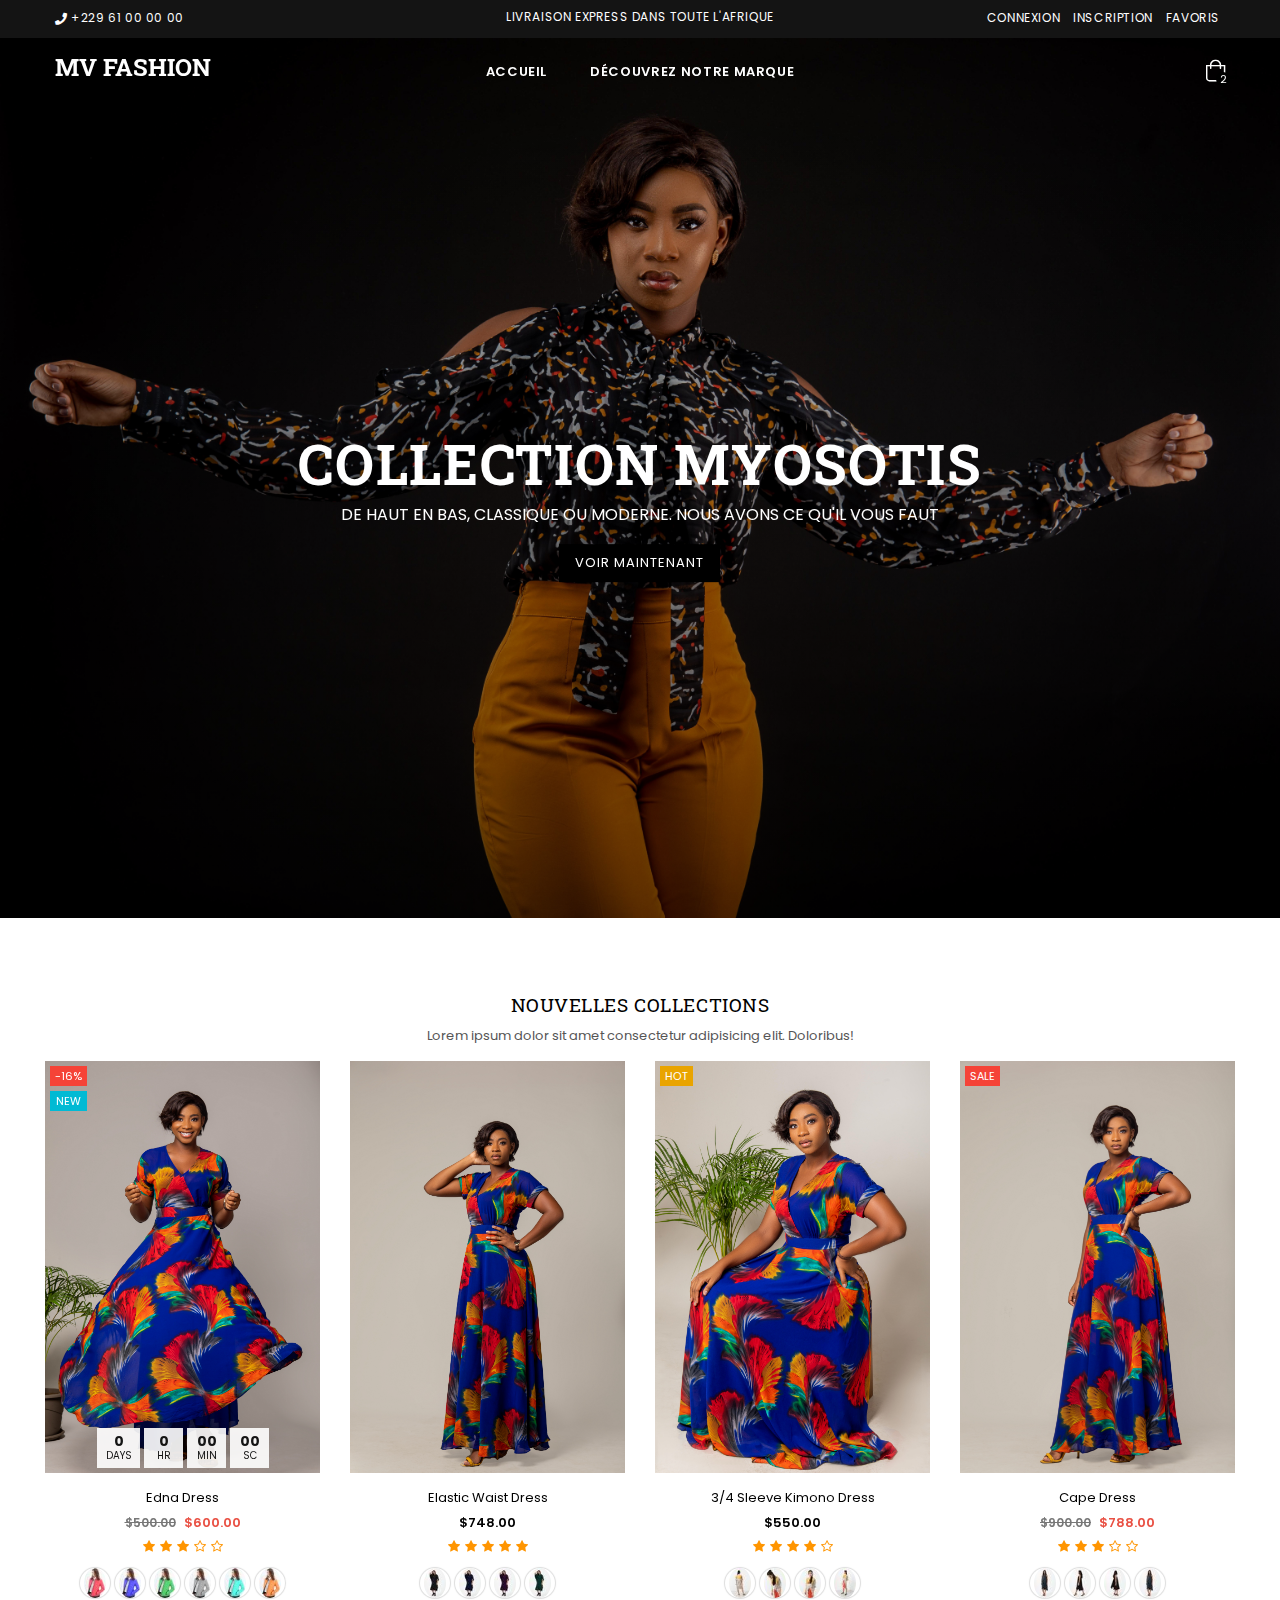
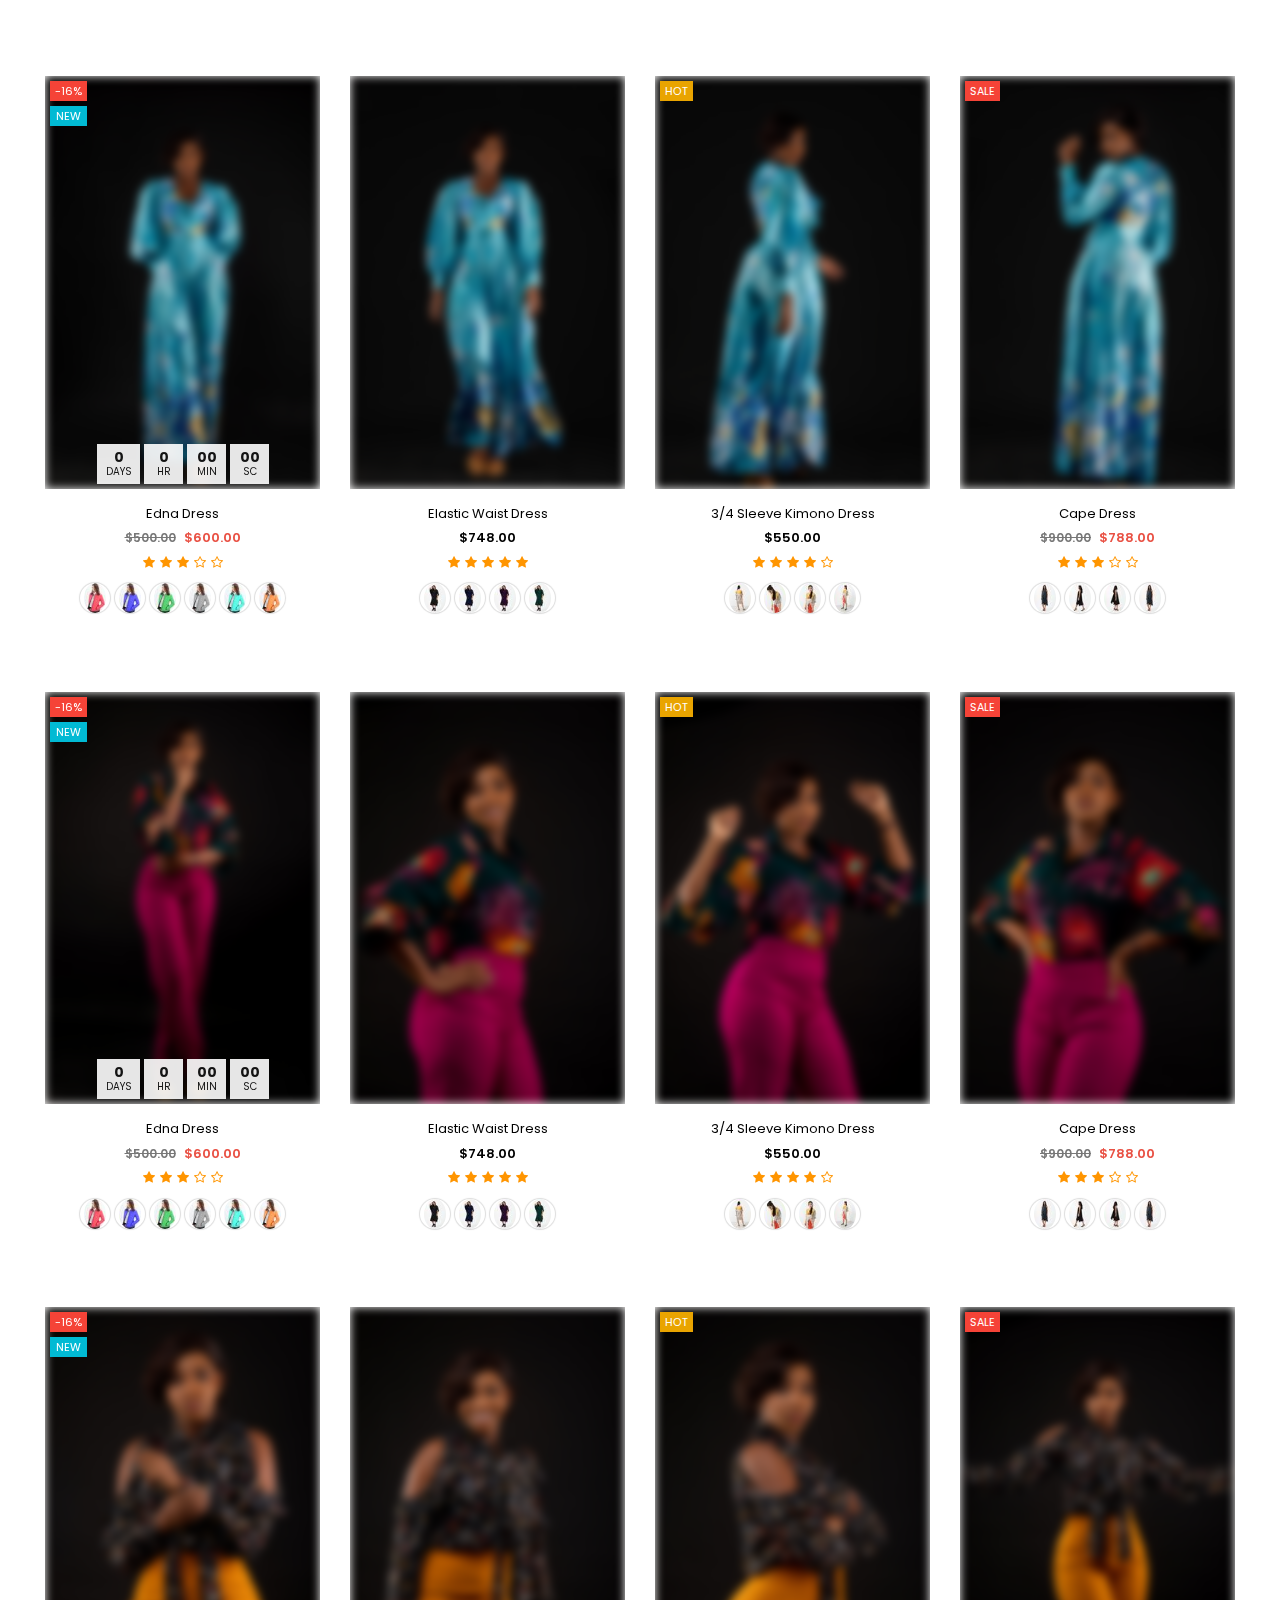
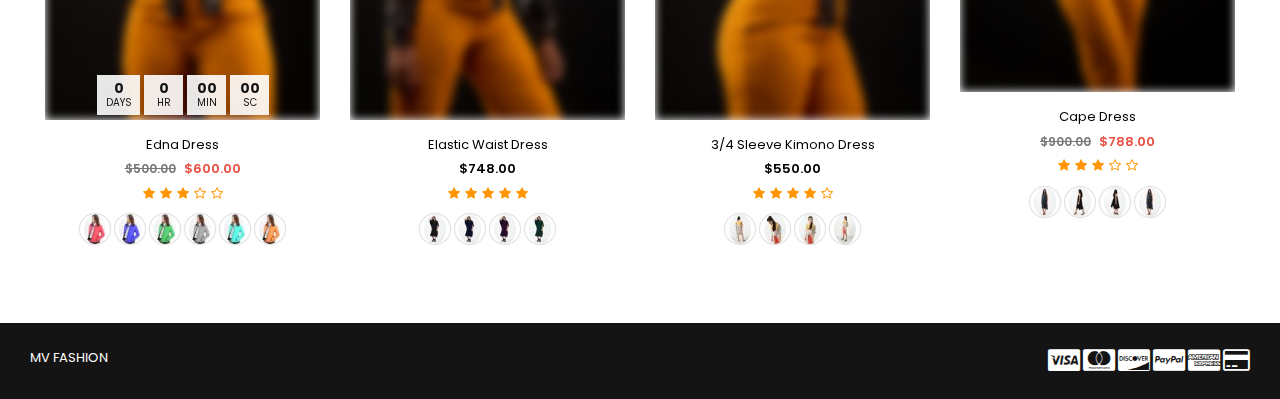
==== commit d69caef2: "Setting images on website" ====
--- a/index.html
+++ b/index.html
@@ -71,7 +71,7 @@
                         <a href="index.html">
                             <!-- <img src="https://res.cloudinary.com/aime/image/upload/v1644762783/logoipsum-logo-1_czcukj.svg" alt="MV FASHION"
                                 title="MV FASHION" /> -->
-                            <h1 style="font-weight: 700;">MV FASHION</h1>
+                            <h1 style="font-weight: 700;" class="text-white">MV FASHION</h1>
                         </a>
                     </div>
                     <!--End Desktop Logo-->
@@ -303,8 +303,8 @@
                     <div class="slide">
                         <div class="blur-up lazyload bg-size">
                             <img class="blur-up lazyload bg-img"
-                                data-src="https://res.cloudinary.com/aime/image/upload/v1644785916/WhatsApp_Image_2022-02-13_at_21.56.32_b3xbi9.jpg"
-                                src="https://res.cloudinary.com/aime/image/upload/v1644785916/WhatsApp_Image_2022-02-13_at_21.56.32_b3xbi9.jpg" alt="Shop Our New Collection"
+                                data-src="assets/images/core/header.jpg"
+                                src="assets/images/core/header.jpg" alt="Shop Our New Collection"
                                 title="Shop Our New Collection" />
                             <div class="slideshow__text-wrap slideshow__overlay classic bottom">
                                 <div class="slideshow__text-content">
@@ -332,7 +332,7 @@
                             </div>
                             <div class="tabs-listing">
                                 <div class="tab_container">
-                                    <div id="tab1" class="tab_content grid-products">
+                                    <div class="tab_content grid-products">
                                         <div class="productSlider">
                                             <div class="col-12 item">
                                                 <!-- start product image -->
@@ -341,14 +341,14 @@
                                                     <a href="short-description.html">
                                                         <!-- image -->
                                                         <img class="primary blur-up lazyload"
-                                                            data-src="https://res.cloudinary.com/aime/image/upload/v1644784095/WhatsApp_Image_2022-02-13_at_21.12.38_1_evfwwj.jpg"
-                                                            src="https://res.cloudinary.com/aime/image/upload/v1644784095/WhatsApp_Image_2022-02-13_at_21.12.38_1_evfwwj.jpg"
+                                                            data-src="assets/images/collection/first-1.jpg"
+                                                            src="assets/images/collection/first-1.jpg"
                                                             alt="image" title="product">
                                                         <!-- End image -->
                                                         <!-- Hover image -->
                                                         <img class="hover blur-up lazyload"
-                                                            data-src="https://res.cloudinary.com/aime/image/upload/v1644784095/WhatsApp_Image_2022-02-13_at_21.12.38_1_evfwwj.jpg"
-                                                            src="https://res.cloudinary.com/aime/image/upload/v1644784095/WhatsApp_Image_2022-02-13_at_21.12.38_1_evfwwj.jpg"
+                                                            data-src="assets/images/collection/first-1.jpg"
+                                                            src="assets/images/collection/first-1.jpg"
                                                             alt="image" title="product">
                                                         <!-- End hover image -->
                                                         <!-- product label -->
@@ -443,14 +443,14 @@
                                                     <a href="short-description.html">
                                                         <!-- image -->
                                                         <img class="primary blur-up lazyload"
-                                                            data-src="https://res.cloudinary.com/aime/image/upload/v1644784096/WhatsApp_Image_2022-02-13_at_21.12.37_ganpu9.jpg"
-                                                            src="https://res.cloudinary.com/aime/image/upload/v1644784096/WhatsApp_Image_2022-02-13_at_21.12.37_ganpu9.jpg"
+                                                            data-src="assets/images/collection/first-2.jpg"
+                                                            src="assets/images/collection/first-2.jpg"
                                                             alt="image" title="product">
                                                         <!-- End image -->
                                                         <!-- Hover image -->
                                                         <img class="hover blur-up lazyload"
-                                                            data-src="https://res.cloudinary.com/aime/image/upload/v1644784096/WhatsApp_Image_2022-02-13_at_21.12.37_ganpu9.jpg"
-                                                            src="https://res.cloudinary.com/aime/image/upload/v1644784096/WhatsApp_Image_2022-02-13_at_21.12.37_ganpu9.jpg"
+                                                            data-src="assets/images/collection/first-2.jpg"
+                                                            src="assets/images/collection/first-2.jpg"
                                                             alt="image" title="product">
                                                         <!-- End hover image -->
                                                     </a>
@@ -529,14 +529,14 @@
                                                     <a href="short-description.html">
                                                         <!-- image -->
                                                         <img class="primary blur-up lazyload"
-                                                            data-src="https://res.cloudinary.com/aime/image/upload/v1644784095/WhatsApp_Image_2022-02-13_at_21.12.37_1_njaute.jpg"
-                                                            src="https://res.cloudinary.com/aime/image/upload/v1644784095/WhatsApp_Image_2022-02-13_at_21.12.37_1_njaute.jpg"
+                                                            data-src="assets/images/collection/first-3.jpg"
+                                                            src="assets/images/collection/first-3.jpg"
                                                             alt="image" title="product">
                                                         <!-- End image -->
                                                         <!-- Hover image -->
                                                         <img class="hover blur-up lazyload"
                                                             data-src="ttps://res.cloudinary.com/aime/image/upload/v1644784095/WhatsApp_Image_2022-02-13_at_21.12.37_1_njaute.jpg"
-                                                            src="https://res.cloudinary.com/aime/image/upload/v1644784095/WhatsApp_Image_2022-02-13_at_21.12.37_1_njaute.jpg"
+                                                            src="assets/images/collection/first-3.jpg"
                                                             alt="image" title="product">
                                                         <!-- End hover image -->
                                                         <!-- product label -->
@@ -620,14 +620,1272 @@
                                                     <a href="short-description.html">
                                                         <!-- image -->
                                                         <img class="primary blur-up lazyload"
-                                                            data-src="https://res.cloudinary.com/aime/image/upload/v1644784096/WhatsApp_Image_2022-02-13_at_21.12.38_3_fql8yp.jpg"
-                                                            src="https://res.cloudinary.com/aime/image/upload/v1644784096/WhatsApp_Image_2022-02-13_at_21.12.38_3_fql8yp.jpg"
+                                                            data-src="assets/images/collection/first-4.jpg"
+                                                            src="assets/images/collection/first-4.jpg"
                                                             alt="image" title="product" />
                                                         <!-- End image -->
                                                         <!-- Hover image -->
                                                         <img class="hover blur-up lazyload"
-                                                            data-src="https://res.cloudinary.com/aime/image/upload/v1644784096/WhatsApp_Image_2022-02-13_at_21.12.38_3_fql8yp.jpg"
-                                                            src="https://res.cloudinary.com/aime/image/upload/v1644784096/WhatsApp_Image_2022-02-13_at_21.12.38_3_fql8yp.jpg"
+                                                            data-src="assets/images/collection/first-4.jpg"
+                                                            src="assets/images/collection/first-4.jpg"
+                                                            alt="image" title="product" />
+                                                        <!-- End hover image -->
+                                                        <!-- product label -->
+                                                        <div class="product-labels"><span
+                                                                class="lbl on-sale">Sale</span></div>
+                                                        <!-- End product label -->
+                                                    </a>
+                                                    <!-- end product image -->
+
+                                                    <!-- Start product button -->
+                                                    <form class="variants add" action="#"
+                                                        onclick="window.location.href='cart.html'" method="post">
+                                                        <button class="btn btn-addto-cart" type="button"
+                                                            tabindex="0">Add To Cart</button>
+                                                    </form>
+                                                    <div class="button-set">
+                                                        <a href="javascript:void(0)" title="Quick View"
+                                                            class="quick-view-popup quick-view" data-toggle="modal"
+                                                            data-target="#content_quickview">
+                                                            <i class="icon anm anm-search-plus-r"></i>
+                                                        </a>
+                                                        <div class="wishlist-btn">
+                                                            <a class="wishlist add-to-wishlist" href="wishlist.html">
+                                                                <i class="icon anm anm-heart-l"></i>
+                                                            </a>
+                                                        </div>
+                                                        <div class="compare-btn">
+                                                            <a class="compare add-to-compare" href="compare.html"
+                                                                title="Add to Compare">
+                                                                <i class="icon anm anm-random-r"></i>
+                                                            </a>
+                                                        </div>
+                                                    </div>
+                                                    <!-- end product button -->
+                                                </div>
+                                                <!-- end product image -->
+
+                                                <!--start product details -->
+                                                <div class="product-details text-center">
+                                                    <!-- product name -->
+                                                    <div class="product-name">
+                                                        <a href="short-description.html">Cape Dress</a>
+                                                    </div>
+                                                    <!-- End product name -->
+                                                    <!-- product price -->
+                                                    <div class="product-price">
+                                                        <span class="old-price">$900.00</span>
+                                                        <span class="price">$788.00</span>
+                                                    </div>
+                                                    <!-- End product price -->
+
+                                                    <div class="product-review">
+                                                        <i class="font-13 fa fa-star"></i>
+                                                        <i class="font-13 fa fa-star"></i>
+                                                        <i class="font-13 fa fa-star"></i>
+                                                        <i class="font-13 fa fa-star-o"></i>
+                                                        <i class="font-13 fa fa-star-o"></i>
+                                                    </div>
+                                                    <!-- Variant -->
+                                                    <ul class="swatches">
+                                                        <li class="swatch medium rounded"><img
+                                                                src="assets/images/product-images/variant4-1.jpg"
+                                                                alt="image" /></li>
+                                                        <li class="swatch medium rounded"><img
+                                                                src="assets/images/product-images/variant4-2.jpg"
+                                                                alt="image" /></li>
+                                                        <li class="swatch medium rounded"><img
+                                                                src="assets/images/product-images/variant4-3.jpg"
+                                                                alt="image" /></li>
+                                                        <li class="swatch medium rounded"><img
+                                                                src="assets/images/product-images/variant4-4.jpg"
+                                                                alt="image" /></li>
+                                                    </ul>
+                                                    <!-- End Variant -->
+                                                </div>
+                                                <!-- End product details -->
+                                            </div>
+                                        </div>
+                                    </div>
+                                </div>
+                            </div>
+
+                        </div>
+                    </div>
+                </div>
+            </div>
+
+            <div class="tab-slider-product section">
+                <div class="container">
+                    <div class="row">
+                        <div class="col-12 col-sm-12 col-md-12 col-lg-12">
+                            <div class="tabs-listing">
+                                <div class="tab_container">
+                                    <div class=" grid-products">
+                                        <div class="productSlider">
+                                            <div class="col-12 item">
+                                                <!-- start product image -->
+                                                <div class="product-image">
+                                                    <!-- start product image -->
+                                                    <a href="short-description.html">
+                                                        <!-- image -->
+                                                        <img class="primary blur-up lazyload"
+                                                            data-src="assets/images/collection/second1.jpg"
+                                                            src="assets/images/collection/second1.jpg"
+                                                            alt="image" title="product">
+                                                        <!-- End image -->
+                                                        <!-- Hover image -->
+                                                        <img class="hover blur-up lazyload"
+                                                            data-src="assets/images/collection/second1.jpg"
+                                                            src="assets/images/collection/second1.jpg"
+                                                            alt="image" title="product">
+                                                        <!-- End hover image -->
+                                                        <!-- product label -->
+                                                        <div class="product-labels rectangular"><span
+                                                                class="lbl on-sale">-16%</span> <span
+                                                                class="lbl pr-label1">new</span></div>
+                                                        <!-- End product label -->
+                                                    </a>
+                                                    <!-- end product image -->
+
+                                                    <!-- countdown start -->
+                                                    <div class="saleTime desktop" data-countdown="2022/03/01"></div>
+                                                    <!-- countdown end -->
+
+                                                    <!-- Start product button -->
+                                                    <form class="variants add" action="#"
+                                                        onclick="window.location.href='cart.html'" method="post">
+                                                        <button class="btn btn-addto-cart" type="button"
+                                                            tabindex="0">Add To Cart</button>
+                                                    </form>
+                                                    <div class="button-set">
+                                                        <a href="javascript:void(0)" title="Quick View"
+                                                            class="quick-view-popup quick-view" data-toggle="modal"
+                                                            data-target="#content_quickview">
+                                                            <i class="icon anm anm-search-plus-r"></i>
+                                                        </a>
+                                                        <div class="wishlist-btn">
+                                                            <a class="wishlist add-to-wishlist" href="wishlist.html">
+                                                                <i class="icon anm anm-heart-l"></i>
+                                                            </a>
+                                                        </div>
+                                                        <div class="compare-btn">
+                                                            <a class="compare add-to-compare" href="compare.html"
+                                                                title="Add to Compare">
+                                                                <i class="icon anm anm-random-r"></i>
+                                                            </a>
+                                                        </div>
+                                                    </div>
+                                                    <!-- end product button -->
+                                                </div>
+                                                <!-- end product image -->
+                                                <!--start product details -->
+                                                <div class="product-details text-center">
+                                                    <!-- product name -->
+                                                    <div class="product-name">
+                                                        <a href="short-description.html">Edna Dress</a>
+                                                    </div>
+                                                    <!-- End product name -->
+                                                    <!-- product price -->
+                                                    <div class="product-price">
+                                                        <span class="old-price">$500.00</span>
+                                                        <span class="price">$600.00</span>
+                                                    </div>
+                                                    <!-- End product price -->
+
+                                                    <div class="product-review">
+                                                        <i class="font-13 fa fa-star"></i>
+                                                        <i class="font-13 fa fa-star"></i>
+                                                        <i class="font-13 fa fa-star"></i>
+                                                        <i class="font-13 fa fa-star-o"></i>
+                                                        <i class="font-13 fa fa-star-o"></i>
+                                                    </div>
+                                                    <!-- Variant -->
+                                                    <ul class="swatches">
+                                                        <li class="swatch medium rounded"><img
+                                                                src="assets/images/product-images/variant1.jpg"
+                                                                alt="image" /></li>
+                                                        <li class="swatch medium rounded"><img
+                                                                src="assets/images/product-images/variant2.jpg"
+                                                                alt="image" /></li>
+                                                        <li class="swatch medium rounded"><img
+                                                                src="assets/images/product-images/variant3.jpg"
+                                                                alt="image" /></li>
+                                                        <li class="swatch medium rounded"><img
+                                                                src="assets/images/product-images/variant4.jpg"
+                                                                alt="image" /></li>
+                                                        <li class="swatch medium rounded"><img
+                                                                src="assets/images/product-images/variant5.jpg"
+                                                                alt="image" /></li>
+                                                        <li class="swatch medium rounded"><img
+                                                                src="assets/images/product-images/variant6.jpg"
+                                                                alt="image" /></li>
+                                                    </ul>
+                                                    <!-- End Variant -->
+                                                </div>
+                                                <!-- End product details -->
+                                            </div>
+                                            <div class="col-12 item">
+                                                <!-- start product image -->
+                                                <div class="product-image">
+                                                    <!-- start product image -->
+                                                    <a href="short-description.html">
+                                                        <!-- image -->
+                                                        <img class="primary blur-up lazyload"
+                                                            data-src="assets/images/collection/second2.jpg"
+                                                            src="assets/images/collection/second2.jpg"
+                                                            alt="image" title="product">
+                                                        <!-- End image -->
+                                                        <!-- Hover image -->
+                                                        <img class="hover blur-up lazyload"
+                                                            data-src="assets/images/collection/second2.jpg"
+                                                            src="assets/images/collection/second2.jpg"
+                                                            alt="image" title="product">
+                                                        <!-- End hover image -->
+                                                    </a>
+                                                    <!-- end product image -->
+
+                                                    <!-- Start product button -->
+                                                    <form class="variants add" action="#"
+                                                        onclick="window.location.href='cart.html'" method="post">
+                                                        <button class="btn btn-addto-cart" type="button"
+                                                            tabindex="0">Select Options</button>
+                                                    </form>
+                                                    <div class="button-set">
+                                                        <a href="javascript:void(0)" title="Quick View"
+                                                            class="quick-view-popup quick-view" data-toggle="modal"
+                                                            data-target="#content_quickview">
+                                                            <i class="icon anm anm-search-plus-r"></i>
+                                                        </a>
+                                                        <div class="wishlist-btn">
+                                                            <a class="wishlist add-to-wishlist" href="wishlist.html">
+                                                                <i class="icon anm anm-heart-l"></i>
+                                                            </a>
+                                                        </div>
+                                                        <div class="compare-btn">
+                                                            <a class="compare add-to-compare" href="compare.html"
+                                                                title="Add to Compare">
+                                                                <i class="icon anm anm-random-r"></i>
+                                                            </a>
+                                                        </div>
+                                                    </div>
+                                                    <!-- end product button -->
+                                                </div>
+                                                <!-- end product image -->
+
+                                                <!--start product details -->
+                                                <div class="product-details text-center">
+                                                    <!-- product name -->
+                                                    <div class="product-name">
+                                                        <a href="short-description.html">Elastic Waist Dress</a>
+                                                    </div>
+                                                    <!-- End product name -->
+                                                    <!-- product price -->
+                                                    <div class="product-price">
+                                                        <span class="price">$748.00</span>
+                                                    </div>
+                                                    <!-- End product price -->
+                                                    <div class="product-review">
+                                                        <i class="font-13 fa fa-star"></i>
+                                                        <i class="font-13 fa fa-star"></i>
+                                                        <i class="font-13 fa fa-star"></i>
+                                                        <i class="font-13 fa fa-star"></i>
+                                                        <i class="font-13 fa fa-star"></i>
+                                                    </div>
+                                                    <!-- Variant -->
+                                                    <ul class="swatches">
+                                                        <li class="swatch medium rounded"><img
+                                                                src="assets/images/product-images/variant2-1.jpg"
+                                                                alt="image" /></li>
+                                                        <li class="swatch medium rounded"><img
+                                                                src="assets/images/product-images/variant2-2.jpg"
+                                                                alt="image" /></li>
+                                                        <li class="swatch medium rounded"><img
+                                                                src="assets/images/product-images/variant2-3.jpg"
+                                                                alt="image" /></li>
+                                                        <li class="swatch medium rounded"><img
+                                                                src="assets/images/product-images/variant2-4.jpg"
+                                                                alt="image" /></li>
+                                                    </ul>
+                                                    <!-- End Variant -->
+                                                </div>
+                                                <!-- End product details -->
+                                            </div>
+                                            <div class="col-12 item">
+                                                <!-- start product image -->
+                                                <div class="product-image">
+                                                    <!-- start product image -->
+                                                    <a href="short-description.html">
+                                                        <!-- image -->
+                                                        <img class="primary blur-up lazyload"
+                                                            data-src="assets/images/collection/second3.jpg"
+                                                            src="assets/images/collection/second3.jpg"
+                                                            alt="image" title="product">
+                                                        <!-- End image -->
+                                                        <!-- Hover image -->
+                                                        <img class="hover blur-up lazyload"
+                                                            data-src="assets/images/collection/second3.jpg"
+                                                            src="assets/images/collection/second3.jpg"
+                                                            alt="image" title="product">
+                                                        <!-- End hover image -->
+                                                        <!-- product label -->
+                                                        <div class="product-labels rectangular"><span
+                                                                class="lbl pr-label2">Hot</span></div>
+                                                        <!-- End product label -->
+                                                    </a>
+                                                    <!-- end product image -->
+
+                                                    <!-- Start product button -->
+                                                    <form class="variants add" action="#"
+                                                        onclick="window.location.href='cart.html'" method="post">
+                                                        <button class="btn btn-addto-cart" type="button"
+                                                            tabindex="0">Add To Cart</button>
+                                                    </form>
+                                                    <div class="button-set">
+                                                        <a href="javascript:void(0)" title="Quick View"
+                                                            class="quick-view-popup quick-view" data-toggle="modal"
+                                                            data-target="#content_quickview">
+                                                            <i class="icon anm anm-search-plus-r"></i>
+                                                        </a>
+                                                        <div class="wishlist-btn">
+                                                            <a class="wishlist add-to-wishlist" href="wishlist.html">
+                                                                <i class="icon anm anm-heart-l"></i>
+                                                            </a>
+                                                        </div>
+                                                        <div class="compare-btn">
+                                                            <a class="compare add-to-compare" href="compare.html"
+                                                                title="Add to Compare">
+                                                                <i class="icon anm anm-random-r"></i>
+                                                            </a>
+                                                        </div>
+                                                    </div>
+                                                    <!-- end product button -->
+                                                </div>
+                                                <!-- end product image -->
+
+                                                <!--start product details -->
+                                                <div class="product-details text-center">
+                                                    <!-- product name -->
+                                                    <div class="product-name">
+                                                        <a href="short-description.html">3/4 Sleeve Kimono Dress</a>
+                                                    </div>
+                                                    <!-- End product name -->
+                                                    <!-- product price -->
+                                                    <div class="product-price">
+                                                        <span class="price">$550.00</span>
+                                                    </div>
+                                                    <!-- End product price -->
+
+                                                    <div class="product-review">
+                                                        <i class="font-13 fa fa-star"></i>
+                                                        <i class="font-13 fa fa-star"></i>
+                                                        <i class="font-13 fa fa-star"></i>
+                                                        <i class="font-13 fa fa-star"></i>
+                                                        <i class="font-13 fa fa-star-o"></i>
+                                                    </div>
+                                                    <!-- Variant -->
+                                                    <ul class="swatches">
+                                                        <li class="swatch medium rounded"><img
+                                                                src="assets/images/product-images/variant3-1.jpg"
+                                                                alt="image" /></li>
+                                                        <li class="swatch medium rounded"><img
+                                                                src="assets/images/product-images/variant3-2.jpg"
+                                                                alt="image" /></li>
+                                                        <li class="swatch medium rounded"><img
+                                                                src="assets/images/product-images/variant3-3.jpg"
+                                                                alt="image" /></li>
+                                                        <li class="swatch medium rounded"><img
+                                                                src="assets/images/product-images/variant3-4.jpg"
+                                                                alt="image" /></li>
+                                                    </ul>
+                                                    <!-- End Variant -->
+                                                </div>
+                                                <!-- End product details -->
+                                            </div>
+                                            <div class="col-12 item">
+                                                <!-- start product image -->
+                                                <div class="product-image">
+                                                    <!-- start product image -->
+                                                    <a href="short-description.html">
+                                                        <!-- image -->
+                                                        <img class="primary blur-up lazyload"
+                                                            data-src="assets/images/collection/second4.jpg"
+                                                            src="assets/images/collection/second4.jpg"
+                                                            alt="image" title="product" />
+                                                        <!-- End image -->
+                                                        <!-- Hover image -->
+                                                        <img class="hover blur-up lazyload"
+                                                            data-src="assets/images/collection/second4.jpg"
+                                                            src="assets/images/collection/second4.jpg"
+                                                            alt="image" title="product" />
+                                                        <!-- End hover image -->
+                                                        <!-- product label -->
+                                                        <div class="product-labels"><span
+                                                                class="lbl on-sale">Sale</span></div>
+                                                        <!-- End product label -->
+                                                    </a>
+                                                    <!-- end product image -->
+
+                                                    <!-- Start product button -->
+                                                    <form class="variants add" action="#"
+                                                        onclick="window.location.href='cart.html'" method="post">
+                                                        <button class="btn btn-addto-cart" type="button"
+                                                            tabindex="0">Add To Cart</button>
+                                                    </form>
+                                                    <div class="button-set">
+                                                        <a href="javascript:void(0)" title="Quick View"
+                                                            class="quick-view-popup quick-view" data-toggle="modal"
+                                                            data-target="#content_quickview">
+                                                            <i class="icon anm anm-search-plus-r"></i>
+                                                        </a>
+                                                        <div class="wishlist-btn">
+                                                            <a class="wishlist add-to-wishlist" href="wishlist.html">
+                                                                <i class="icon anm anm-heart-l"></i>
+                                                            </a>
+                                                        </div>
+                                                        <div class="compare-btn">
+                                                            <a class="compare add-to-compare" href="compare.html"
+                                                                title="Add to Compare">
+                                                                <i class="icon anm anm-random-r"></i>
+                                                            </a>
+                                                        </div>
+                                                    </div>
+                                                    <!-- end product button -->
+                                                </div>
+                                                <!-- end product image -->
+
+                                                <!--start product details -->
+                                                <div class="product-details text-center">
+                                                    <!-- product name -->
+                                                    <div class="product-name">
+                                                        <a href="short-description.html">Cape Dress</a>
+                                                    </div>
+                                                    <!-- End product name -->
+                                                    <!-- product price -->
+                                                    <div class="product-price">
+                                                        <span class="old-price">$900.00</span>
+                                                        <span class="price">$788.00</span>
+                                                    </div>
+                                                    <!-- End product price -->
+
+                                                    <div class="product-review">
+                                                        <i class="font-13 fa fa-star"></i>
+                                                        <i class="font-13 fa fa-star"></i>
+                                                        <i class="font-13 fa fa-star"></i>
+                                                        <i class="font-13 fa fa-star-o"></i>
+                                                        <i class="font-13 fa fa-star-o"></i>
+                                                    </div>
+                                                    <!-- Variant -->
+                                                    <ul class="swatches">
+                                                        <li class="swatch medium rounded"><img
+                                                                src="assets/images/product-images/variant4-1.jpg"
+                                                                alt="image" /></li>
+                                                        <li class="swatch medium rounded"><img
+                                                                src="assets/images/product-images/variant4-2.jpg"
+                                                                alt="image" /></li>
+                                                        <li class="swatch medium rounded"><img
+                                                                src="assets/images/product-images/variant4-3.jpg"
+                                                                alt="image" /></li>
+                                                        <li class="swatch medium rounded"><img
+                                                                src="assets/images/product-images/variant4-4.jpg"
+                                                                alt="image" /></li>
+                                                    </ul>
+                                                    <!-- End Variant -->
+                                                </div>
+                                                <!-- End product details -->
+                                            </div>
+                                        </div>
+                                    </div>
+                                </div>
+                            </div>
+
+                        </div>
+                    </div>
+                </div>
+            </div>
+
+            <div class="tab-slider-product section">
+                <div class="container">
+                    <div class="row">
+                        <div class="col-12 col-sm-12 col-md-12 col-lg-12">
+                            <div class="tabs-listing">
+                                <div class="tab_container">
+                                    <div id="tab1" class="grid-products">
+                                        <div class="productSlider">
+                                            <div class="col-12 item">
+                                                <!-- start product image -->
+                                                <div class="product-image">
+                                                    <!-- start product image -->
+                                                    <a href="short-description.html">
+                                                        <!-- image -->
+                                                        <img class="primary blur-up lazyload"
+                                                            data-src="assets/images/collection/third5.jpg"
+                                                            src="assets/images/collection/third5.jpg"
+                                                            alt="image" title="product">
+                                                        <!-- End image -->
+                                                        <!-- Hover image -->
+                                                        <img class="hover blur-up lazyload"
+                                                            data-src="assets/images/collection/third5.jpg"
+                                                            src="assets/images/collection/third5.jpg"
+                                                            alt="image" title="product">
+                                                        <!-- End hover image -->
+                                                        <!-- product label -->
+                                                        <div class="product-labels rectangular"><span
+                                                                class="lbl on-sale">-16%</span> <span
+                                                                class="lbl pr-label1">new</span></div>
+                                                        <!-- End product label -->
+                                                    </a>
+                                                    <!-- end product image -->
+
+                                                    <!-- countdown start -->
+                                                    <div class="saleTime desktop" data-countdown="2022/03/01"></div>
+                                                    <!-- countdown end -->
+
+                                                    <!-- Start product button -->
+                                                    <form class="variants add" action="#"
+                                                        onclick="window.location.href='cart.html'" method="post">
+                                                        <button class="btn btn-addto-cart" type="button"
+                                                            tabindex="0">Add To Cart</button>
+                                                    </form>
+                                                    <div class="button-set">
+                                                        <a href="javascript:void(0)" title="Quick View"
+                                                            class="quick-view-popup quick-view" data-toggle="modal"
+                                                            data-target="#content_quickview">
+                                                            <i class="icon anm anm-search-plus-r"></i>
+                                                        </a>
+                                                        <div class="wishlist-btn">
+                                                            <a class="wishlist add-to-wishlist" href="wishlist.html">
+                                                                <i class="icon anm anm-heart-l"></i>
+                                                            </a>
+                                                        </div>
+                                                        <div class="compare-btn">
+                                                            <a class="compare add-to-compare" href="compare.html"
+                                                                title="Add to Compare">
+                                                                <i class="icon anm anm-random-r"></i>
+                                                            </a>
+                                                        </div>
+                                                    </div>
+                                                    <!-- end product button -->
+                                                </div>
+                                                <!-- end product image -->
+                                                <!--start product details -->
+                                                <div class="product-details text-center">
+                                                    <!-- product name -->
+                                                    <div class="product-name">
+                                                        <a href="short-description.html">Edna Dress</a>
+                                                    </div>
+                                                    <!-- End product name -->
+                                                    <!-- product price -->
+                                                    <div class="product-price">
+                                                        <span class="old-price">$500.00</span>
+                                                        <span class="price">$600.00</span>
+                                                    </div>
+                                                    <!-- End product price -->
+
+                                                    <div class="product-review">
+                                                        <i class="font-13 fa fa-star"></i>
+                                                        <i class="font-13 fa fa-star"></i>
+                                                        <i class="font-13 fa fa-star"></i>
+                                                        <i class="font-13 fa fa-star-o"></i>
+                                                        <i class="font-13 fa fa-star-o"></i>
+                                                    </div>
+                                                    <!-- Variant -->
+                                                    <ul class="swatches">
+                                                        <li class="swatch medium rounded"><img
+                                                                src="assets/images/product-images/variant1.jpg"
+                                                                alt="image" /></li>
+                                                        <li class="swatch medium rounded"><img
+                                                                src="assets/images/product-images/variant2.jpg"
+                                                                alt="image" /></li>
+                                                        <li class="swatch medium rounded"><img
+                                                                src="assets/images/product-images/variant3.jpg"
+                                                                alt="image" /></li>
+                                                        <li class="swatch medium rounded"><img
+                                                                src="assets/images/product-images/variant4.jpg"
+                                                                alt="image" /></li>
+                                                        <li class="swatch medium rounded"><img
+                                                                src="assets/images/product-images/variant5.jpg"
+                                                                alt="image" /></li>
+                                                        <li class="swatch medium rounded"><img
+                                                                src="assets/images/product-images/variant6.jpg"
+                                                                alt="image" /></li>
+                                                    </ul>
+                                                    <!-- End Variant -->
+                                                </div>
+                                                <!-- End product details -->
+                                            </div>
+                                            <div class="col-12 item">
+                                                <!-- start product image -->
+                                                <div class="product-image">
+                                                    <!-- start product image -->
+                                                    <a href="short-description.html">
+                                                        <!-- image -->
+                                                        <img class="primary blur-up lazyload"
+                                                            data-src="assets/images/collection/third1.jpg"
+                                                            src="assets/images/collection/third1.jpg"
+                                                            alt="image" title="product">
+                                                        <!-- End image -->
+                                                        <!-- Hover image -->
+                                                        <img class="hover blur-up lazyload"
+                                                            data-src="assets/images/collection/third1.jpg"
+                                                            src="assets/images/collection/third1.jpg"
+                                                            alt="image" title="product">
+                                                        <!-- End hover image -->
+                                                    </a>
+                                                    <!-- end product image -->
+
+                                                    <!-- Start product button -->
+                                                    <form class="variants add" action="#"
+                                                        onclick="window.location.href='cart.html'" method="post">
+                                                        <button class="btn btn-addto-cart" type="button"
+                                                            tabindex="0">Select Options</button>
+                                                    </form>
+                                                    <div class="button-set">
+                                                        <a href="javascript:void(0)" title="Quick View"
+                                                            class="quick-view-popup quick-view" data-toggle="modal"
+                                                            data-target="#content_quickview">
+                                                            <i class="icon anm anm-search-plus-r"></i>
+                                                        </a>
+                                                        <div class="wishlist-btn">
+                                                            <a class="wishlist add-to-wishlist" href="wishlist.html">
+                                                                <i class="icon anm anm-heart-l"></i>
+                                                            </a>
+                                                        </div>
+                                                        <div class="compare-btn">
+                                                            <a class="compare add-to-compare" href="compare.html"
+                                                                title="Add to Compare">
+                                                                <i class="icon anm anm-random-r"></i>
+                                                            </a>
+                                                        </div>
+                                                    </div>
+                                                    <!-- end product button -->
+                                                </div>
+                                                <!-- end product image -->
+
+                                                <!--start product details -->
+                                                <div class="product-details text-center">
+                                                    <!-- product name -->
+                                                    <div class="product-name">
+                                                        <a href="short-description.html">Elastic Waist Dress</a>
+                                                    </div>
+                                                    <!-- End product name -->
+                                                    <!-- product price -->
+                                                    <div class="product-price">
+                                                        <span class="price">$748.00</span>
+                                                    </div>
+                                                    <!-- End product price -->
+                                                    <div class="product-review">
+                                                        <i class="font-13 fa fa-star"></i>
+                                                        <i class="font-13 fa fa-star"></i>
+                                                        <i class="font-13 fa fa-star"></i>
+                                                        <i class="font-13 fa fa-star"></i>
+                                                        <i class="font-13 fa fa-star"></i>
+                                                    </div>
+                                                    <!-- Variant -->
+                                                    <ul class="swatches">
+                                                        <li class="swatch medium rounded"><img
+                                                                src="assets/images/product-images/variant2-1.jpg"
+                                                                alt="image" /></li>
+                                                        <li class="swatch medium rounded"><img
+                                                                src="assets/images/product-images/variant2-2.jpg"
+                                                                alt="image" /></li>
+                                                        <li class="swatch medium rounded"><img
+                                                                src="assets/images/product-images/variant2-3.jpg"
+                                                                alt="image" /></li>
+                                                        <li class="swatch medium rounded"><img
+                                                                src="assets/images/product-images/variant2-4.jpg"
+                                                                alt="image" /></li>
+                                                    </ul>
+                                                    <!-- End Variant -->
+                                                </div>
+                                                <!-- End product details -->
+                                            </div>
+                                            <div class="col-12 item">
+                                                <!-- start product image -->
+                                                <div class="product-image">
+                                                    <!-- start product image -->
+                                                    <a href="short-description.html">
+                                                        <!-- image -->
+                                                        <img class="primary blur-up lazyload"
+                                                            data-src="assets/images/collection/third2.jpg"
+                                                            src="assets/images/collection/third2.jpg"
+                                                            alt="image" title="product">
+                                                        <!-- End image -->
+                                                        <!-- Hover image -->
+                                                        <img class="hover blur-up lazyload"
+                                                            data-src="assets/images/collection/third2.jpg"
+                                                            src="assets/images/collection/third2.jpg"
+                                                            alt="image" title="product">
+                                                        <!-- End hover image -->
+                                                        <!-- product label -->
+                                                        <div class="product-labels rectangular"><span
+                                                                class="lbl pr-label2">Hot</span></div>
+                                                        <!-- End product label -->
+                                                    </a>
+                                                    <!-- end product image -->
+
+                                                    <!-- Start product button -->
+                                                    <form class="variants add" action="#"
+                                                        onclick="window.location.href='cart.html'" method="post">
+                                                        <button class="btn btn-addto-cart" type="button"
+                                                            tabindex="0">Add To Cart</button>
+                                                    </form>
+                                                    <div class="button-set">
+                                                        <a href="javascript:void(0)" title="Quick View"
+                                                            class="quick-view-popup quick-view" data-toggle="modal"
+                                                            data-target="#content_quickview">
+                                                            <i class="icon anm anm-search-plus-r"></i>
+                                                        </a>
+                                                        <div class="wishlist-btn">
+                                                            <a class="wishlist add-to-wishlist" href="wishlist.html">
+                                                                <i class="icon anm anm-heart-l"></i>
+                                                            </a>
+                                                        </div>
+                                                        <div class="compare-btn">
+                                                            <a class="compare add-to-compare" href="compare.html"
+                                                                title="Add to Compare">
+                                                                <i class="icon anm anm-random-r"></i>
+                                                            </a>
+                                                        </div>
+                                                    </div>
+                                                    <!-- end product button -->
+                                                </div>
+                                                <!-- end product image -->
+
+                                                <!--start product details -->
+                                                <div class="product-details text-center">
+                                                    <!-- product name -->
+                                                    <div class="product-name">
+                                                        <a href="short-description.html">3/4 Sleeve Kimono Dress</a>
+                                                    </div>
+                                                    <!-- End product name -->
+                                                    <!-- product price -->
+                                                    <div class="product-price">
+                                                        <span class="price">$550.00</span>
+                                                    </div>
+                                                    <!-- End product price -->
+
+                                                    <div class="product-review">
+                                                        <i class="font-13 fa fa-star"></i>
+                                                        <i class="font-13 fa fa-star"></i>
+                                                        <i class="font-13 fa fa-star"></i>
+                                                        <i class="font-13 fa fa-star"></i>
+                                                        <i class="font-13 fa fa-star-o"></i>
+                                                    </div>
+                                                    <!-- Variant -->
+                                                    <ul class="swatches">
+                                                        <li class="swatch medium rounded"><img
+                                                                src="assets/images/product-images/variant3-1.jpg"
+                                                                alt="image" /></li>
+                                                        <li class="swatch medium rounded"><img
+                                                                src="assets/images/product-images/variant3-2.jpg"
+                                                                alt="image" /></li>
+                                                        <li class="swatch medium rounded"><img
+                                                                src="assets/images/product-images/variant3-3.jpg"
+                                                                alt="image" /></li>
+                                                        <li class="swatch medium rounded"><img
+                                                                src="assets/images/product-images/variant3-4.jpg"
+                                                                alt="image" /></li>
+                                                    </ul>
+                                                    <!-- End Variant -->
+                                                </div>
+                                                <!-- End product details -->
+                                            </div>
+                                            <div class="col-12 item">
+                                                <!-- start product image -->
+                                                <div class="product-image">
+                                                    <!-- start product image -->
+                                                    <a href="short-description.html">
+                                                        <!-- image -->
+                                                        <img class="primary blur-up lazyload"
+                                                            data-src="assets/images/collection/third3.jpg"
+                                                            src="assets/images/collection/third3.jpg"
+                                                            alt="image" title="product" />
+                                                        <!-- End image -->
+                                                        <!-- Hover image -->
+                                                        <img class="hover blur-up lazyload"
+                                                            data-src="assets/images/collection/third3.jpg"
+                                                            src="assets/images/collection/third3.jpg"
+                                                            alt="image" title="product" />
+                                                        <!-- End hover image -->
+                                                        <!-- product label -->
+                                                        <div class="product-labels"><span
+                                                                class="lbl on-sale">Sale</span></div>
+                                                        <!-- End product label -->
+                                                    </a>
+                                                    <!-- end product image -->
+
+                                                    <!-- Start product button -->
+                                                    <form class="variants add" action="#"
+                                                        onclick="window.location.href='cart.html'" method="post">
+                                                        <button class="btn btn-addto-cart" type="button"
+                                                            tabindex="0">Add To Cart</button>
+                                                    </form>
+                                                    <div class="button-set">
+                                                        <a href="javascript:void(0)" title="Quick View"
+                                                            class="quick-view-popup quick-view" data-toggle="modal"
+                                                            data-target="#content_quickview">
+                                                            <i class="icon anm anm-search-plus-r"></i>
+                                                        </a>
+                                                        <div class="wishlist-btn">
+                                                            <a class="wishlist add-to-wishlist" href="wishlist.html">
+                                                                <i class="icon anm anm-heart-l"></i>
+                                                            </a>
+                                                        </div>
+                                                        <div class="compare-btn">
+                                                            <a class="compare add-to-compare" href="compare.html"
+                                                                title="Add to Compare">
+                                                                <i class="icon anm anm-random-r"></i>
+                                                            </a>
+                                                        </div>
+                                                    </div>
+                                                    <!-- end product button -->
+                                                </div>
+                                                <!-- end product image -->
+
+                                                <!--start product details -->
+                                                <div class="product-details text-center">
+                                                    <!-- product name -->
+                                                    <div class="product-name">
+                                                        <a href="short-description.html">Cape Dress</a>
+                                                    </div>
+                                                    <!-- End product name -->
+                                                    <!-- product price -->
+                                                    <div class="product-price">
+                                                        <span class="old-price">$900.00</span>
+                                                        <span class="price">$788.00</span>
+                                                    </div>
+                                                    <!-- End product price -->
+
+                                                    <div class="product-review">
+                                                        <i class="font-13 fa fa-star"></i>
+                                                        <i class="font-13 fa fa-star"></i>
+                                                        <i class="font-13 fa fa-star"></i>
+                                                        <i class="font-13 fa fa-star-o"></i>
+                                                        <i class="font-13 fa fa-star-o"></i>
+                                                    </div>
+                                                    <!-- Variant -->
+                                                    <ul class="swatches">
+                                                        <li class="swatch medium rounded"><img
+                                                                src="assets/images/product-images/variant4-1.jpg"
+                                                                alt="image" /></li>
+                                                        <li class="swatch medium rounded"><img
+                                                                src="assets/images/product-images/variant4-2.jpg"
+                                                                alt="image" /></li>
+                                                        <li class="swatch medium rounded"><img
+                                                                src="assets/images/product-images/variant4-3.jpg"
+                                                                alt="image" /></li>
+                                                        <li class="swatch medium rounded"><img
+                                                                src="assets/images/product-images/variant4-4.jpg"
+                                                                alt="image" /></li>
+                                                    </ul>
+                                                    <!-- End Variant -->
+                                                </div>
+                                                <!-- End product details -->
+                                            </div>
+                                            <div class="col-12 item">
+                                                <!-- start product image -->
+                                                <div class="product-image">
+                                                    <!-- start product image -->
+                                                    <a href="short-description.html">
+                                                        <!-- image -->
+                                                        <img class="primary blur-up lazyload"
+                                                            data-src="assets/images/collection/third4.jpg"
+                                                            src="assets/images/collection/third4.jpg"
+                                                            alt="image" title="product" />
+                                                        <!-- End image -->
+                                                        <!-- Hover image -->
+                                                        <img class="hover blur-up lazyload"
+                                                            data-src="assets/images/collection/third4.jpg"
+                                                            src="assets/images/collection/third4.jpg"
+                                                            alt="image" title="product" />
+                                                        <!-- End hover image -->
+                                                        <!-- product label -->
+                                                        <div class="product-labels"><span
+                                                                class="lbl on-sale">Sale</span></div>
+                                                        <!-- End product label -->
+                                                    </a>
+                                                    <!-- end product image -->
+
+                                                    <!-- Start product button -->
+                                                    <form class="variants add" action="#"
+                                                        onclick="window.location.href='cart.html'" method="post">
+                                                        <button class="btn btn-addto-cart" type="button"
+                                                            tabindex="0">Select Options</button>
+                                                    </form>
+                                                    <div class="button-set">
+                                                        <a href="javascript:void(0)" title="Quick View"
+                                                            class="quick-view-popup quick-view" data-toggle="modal"
+                                                            data-target="#content_quickview">
+                                                            <i class="icon anm anm-search-plus-r"></i>
+                                                        </a>
+                                                        <div class="wishlist-btn">
+                                                            <a class="wishlist add-to-wishlist" href="wishlist.html">
+                                                                <i class="icon anm anm-heart-l"></i>
+                                                            </a>
+                                                        </div>
+                                                        <div class="compare-btn">
+                                                            <a class="compare add-to-compare" href="compare.html"
+                                                                title="Add to Compare">
+                                                                <i class="icon anm anm-random-r"></i>
+                                                            </a>
+                                                        </div>
+                                                    </div>
+                                                    <!-- end product button -->
+                                                </div>
+                                                <!-- end product image -->
+
+                                                <!--start product details -->
+                                                <div class="product-details text-center">
+                                                    <!-- product name -->
+                                                    <div class="product-name">
+                                                        <a href="short-description.html">Paper Dress</a>
+                                                    </div>
+                                                    <!-- End product name -->
+                                                    <!-- product price -->
+                                                    <div class="product-price">
+                                                        <span class="price">$550.00</span>
+                                                    </div>
+                                                    <!-- End product price -->
+
+                                                    <div class="product-review">
+                                                        <i class="font-13 fa fa-star"></i>
+                                                        <i class="font-13 fa fa-star"></i>
+                                                        <i class="font-13 fa fa-star"></i>
+                                                        <i class="font-13 fa fa-star"></i>
+                                                        <i class="font-13 fa fa-star"></i>
+                                                    </div>
+                                                    <!-- Variant -->
+                                                    <ul class="swatches">
+                                                        <li class="swatch medium rounded"><img
+                                                                src="assets/images/product-images/variant3-1.jpg"
+                                                                alt="image" /></li>
+                                                        <li class="swatch medium rounded"><img
+                                                                src="assets/images/product-images/variant3-2.jpg"
+                                                                alt="image" /></li>
+                                                        <li class="swatch medium rounded"><img
+                                                                src="assets/images/product-images/variant3-3.jpg"
+                                                                alt="image" /></li>
+                                                        <li class="swatch medium rounded"><img
+                                                                src="assets/images/product-images/variant3-4.jpg"
+                                                                alt="image" /></li>
+                                                    </ul>
+                                                    <!-- End Variant -->
+                                                </div>
+                                                <!-- End product details -->
+                                            </div>
+                                        </div>
+                                    </div>
+                                </div>
+                            </div>
+
+                        </div>
+                    </div>
+                </div>
+            </div>
+
+            <div class="tab-slider-product section">
+                <div class="container">
+                    <div class="row">
+                        <div class="col-12 col-sm-12 col-md-12 col-lg-12">
+                            <div class="tabs-listing">
+                                <div class="tab_container">
+                                    <div id="tab1" class="grid-products">
+                                        <div class="productSlider">
+                                            <div class="col-12 item">
+                                                <!-- start product image -->
+                                                <div class="product-image">
+                                                    <!-- start product image -->
+                                                    <a href="short-description.html">
+                                                        <!-- image -->
+                                                        <img class="primary blur-up lazyload"
+                                                            data-src="assets/images/collection/fourth1.jpg"
+                                                            src="assets/images/collection/fourth1.jpg"
+                                                            alt="image" title="product">
+                                                        <!-- End image -->
+                                                        <!-- Hover image -->
+                                                        <img class="hover blur-up lazyload"
+                                                            data-src="assets/images/collection/fourth1.jpg"
+                                                            src="assets/images/collection/fourth1.jpg"
+                                                            alt="image" title="product">
+                                                        <!-- End hover image -->
+                                                        <!-- product label -->
+                                                        <div class="product-labels rectangular"><span
+                                                                class="lbl on-sale">-16%</span> <span
+                                                                class="lbl pr-label1">new</span></div>
+                                                        <!-- End product label -->
+                                                    </a>
+                                                    <!-- end product image -->
+
+                                                    <!-- countdown start -->
+                                                    <div class="saleTime desktop" data-countdown="2022/03/01"></div>
+                                                    <!-- countdown end -->
+
+                                                    <!-- Start product button -->
+                                                    <form class="variants add" action="#"
+                                                        onclick="window.location.href='cart.html'" method="post">
+                                                        <button class="btn btn-addto-cart" type="button"
+                                                            tabindex="0">Add To Cart</button>
+                                                    </form>
+                                                    <div class="button-set">
+                                                        <a href="javascript:void(0)" title="Quick View"
+                                                            class="quick-view-popup quick-view" data-toggle="modal"
+                                                            data-target="#content_quickview">
+                                                            <i class="icon anm anm-search-plus-r"></i>
+                                                        </a>
+                                                        <div class="wishlist-btn">
+                                                            <a class="wishlist add-to-wishlist" href="wishlist.html">
+                                                                <i class="icon anm anm-heart-l"></i>
+                                                            </a>
+                                                        </div>
+                                                        <div class="compare-btn">
+                                                            <a class="compare add-to-compare" href="compare.html"
+                                                                title="Add to Compare">
+                                                                <i class="icon anm anm-random-r"></i>
+                                                            </a>
+                                                        </div>
+                                                    </div>
+                                                    <!-- end product button -->
+                                                </div>
+                                                <!-- end product image -->
+                                                <!--start product details -->
+                                                <div class="product-details text-center">
+                                                    <!-- product name -->
+                                                    <div class="product-name">
+                                                        <a href="short-description.html">Edna Dress</a>
+                                                    </div>
+                                                    <!-- End product name -->
+                                                    <!-- product price -->
+                                                    <div class="product-price">
+                                                        <span class="old-price">$500.00</span>
+                                                        <span class="price">$600.00</span>
+                                                    </div>
+                                                    <!-- End product price -->
+
+                                                    <div class="product-review">
+                                                        <i class="font-13 fa fa-star"></i>
+                                                        <i class="font-13 fa fa-star"></i>
+                                                        <i class="font-13 fa fa-star"></i>
+                                                        <i class="font-13 fa fa-star-o"></i>
+                                                        <i class="font-13 fa fa-star-o"></i>
+                                                    </div>
+                                                    <!-- Variant -->
+                                                    <ul class="swatches">
+                                                        <li class="swatch medium rounded"><img
+                                                                src="assets/images/product-images/variant1.jpg"
+                                                                alt="image" /></li>
+                                                        <li class="swatch medium rounded"><img
+                                                                src="assets/images/product-images/variant2.jpg"
+                                                                alt="image" /></li>
+                                                        <li class="swatch medium rounded"><img
+                                                                src="assets/images/product-images/variant3.jpg"
+                                                                alt="image" /></li>
+                                                        <li class="swatch medium rounded"><img
+                                                                src="assets/images/product-images/variant4.jpg"
+                                                                alt="image" /></li>
+                                                        <li class="swatch medium rounded"><img
+                                                                src="assets/images/product-images/variant5.jpg"
+                                                                alt="image" /></li>
+                                                        <li class="swatch medium rounded"><img
+                                                                src="assets/images/product-images/variant6.jpg"
+                                                                alt="image" /></li>
+                                                    </ul>
+                                                    <!-- End Variant -->
+                                                </div>
+                                                <!-- End product details -->
+                                            </div>
+                                            <div class="col-12 item">
+                                                <!-- start product image -->
+                                                <div class="product-image">
+                                                    <!-- start product image -->
+                                                    <a href="short-description.html">
+                                                        <!-- image -->
+                                                        <img class="primary blur-up lazyload"
+                                                            data-src="assets/images/collection/fourth2.jpg"
+                                                            src="assets/images/collection/fourth2.jpg"
+                                                            alt="image" title="product">
+                                                        <!-- End image -->
+                                                        <!-- Hover image -->
+                                                        <img class="hover blur-up lazyload"
+                                                            data-src="assets/images/collection/fourth2.jpg"
+                                                            src="assets/images/collection/fourth2.jpg"
+                                                            alt="image" title="product">
+                                                        <!-- End hover image -->
+                                                    </a>
+                                                    <!-- end product image -->
+
+                                                    <!-- Start product button -->
+                                                    <form class="variants add" action="#"
+                                                        onclick="window.location.href='cart.html'" method="post">
+                                                        <button class="btn btn-addto-cart" type="button"
+                                                            tabindex="0">Select Options</button>
+                                                    </form>
+                                                    <div class="button-set">
+                                                        <a href="javascript:void(0)" title="Quick View"
+                                                            class="quick-view-popup quick-view" data-toggle="modal"
+                                                            data-target="#content_quickview">
+                                                            <i class="icon anm anm-search-plus-r"></i>
+                                                        </a>
+                                                        <div class="wishlist-btn">
+                                                            <a class="wishlist add-to-wishlist" href="wishlist.html">
+                                                                <i class="icon anm anm-heart-l"></i>
+                                                            </a>
+                                                        </div>
+                                                        <div class="compare-btn">
+                                                            <a class="compare add-to-compare" href="compare.html"
+                                                                title="Add to Compare">
+                                                                <i class="icon anm anm-random-r"></i>
+                                                            </a>
+                                                        </div>
+                                                    </div>
+                                                    <!-- end product button -->
+                                                </div>
+                                                <!-- end product image -->
+
+                                                <!--start product details -->
+                                                <div class="product-details text-center">
+                                                    <!-- product name -->
+                                                    <div class="product-name">
+                                                        <a href="short-description.html">Elastic Waist Dress</a>
+                                                    </div>
+                                                    <!-- End product name -->
+                                                    <!-- product price -->
+                                                    <div class="product-price">
+                                                        <span class="price">$748.00</span>
+                                                    </div>
+                                                    <!-- End product price -->
+                                                    <div class="product-review">
+                                                        <i class="font-13 fa fa-star"></i>
+                                                        <i class="font-13 fa fa-star"></i>
+                                                        <i class="font-13 fa fa-star"></i>
+                                                        <i class="font-13 fa fa-star"></i>
+                                                        <i class="font-13 fa fa-star"></i>
+                                                    </div>
+                                                    <!-- Variant -->
+                                                    <ul class="swatches">
+                                                        <li class="swatch medium rounded"><img
+                                                                src="assets/images/product-images/variant2-1.jpg"
+                                                                alt="image" /></li>
+                                                        <li class="swatch medium rounded"><img
+                                                                src="assets/images/product-images/variant2-2.jpg"
+                                                                alt="image" /></li>
+                                                        <li class="swatch medium rounded"><img
+                                                                src="assets/images/product-images/variant2-3.jpg"
+                                                                alt="image" /></li>
+                                                        <li class="swatch medium rounded"><img
+                                                                src="assets/images/product-images/variant2-4.jpg"
+                                                                alt="image" /></li>
+                                                    </ul>
+                                                    <!-- End Variant -->
+                                                </div>
+                                                <!-- End product details -->
+                                            </div>
+                                            <div class="col-12 item">
+                                                <!-- start product image -->
+                                                <div class="product-image">
+                                                    <!-- start product image -->
+                                                    <a href="short-description.html">
+                                                        <!-- image -->
+                                                        <img class="primary blur-up lazyload"
+                                                            data-src="assets/images/collection/fourth3.jpg"
+                                                            src="assets/images/collection/fourth3.jpg"
+                                                            alt="image" title="product">
+                                                        <!-- End image -->
+                                                        <!-- Hover image -->
+                                                        <img class="hover blur-up lazyload"
+                                                            data-src="assets/images/collection/fourth3.jpg"
+                                                            src="assets/images/collection/fourth3.jpg"
+                                                            alt="image" title="product">
+                                                        <!-- End hover image -->
+                                                        <!-- product label -->
+                                                        <div class="product-labels rectangular"><span
+                                                                class="lbl pr-label2">Hot</span></div>
+                                                        <!-- End product label -->
+                                                    </a>
+                                                    <!-- end product image -->
+
+                                                    <!-- Start product button -->
+                                                    <form class="variants add" action="#"
+                                                        onclick="window.location.href='cart.html'" method="post">
+                                                        <button class="btn btn-addto-cart" type="button"
+                                                            tabindex="0">Add To Cart</button>
+                                                    </form>
+                                                    <div class="button-set">
+                                                        <a href="javascript:void(0)" title="Quick View"
+                                                            class="quick-view-popup quick-view" data-toggle="modal"
+                                                            data-target="#content_quickview">
+                                                            <i class="icon anm anm-search-plus-r"></i>
+                                                        </a>
+                                                        <div class="wishlist-btn">
+                                                            <a class="wishlist add-to-wishlist" href="wishlist.html">
+                                                                <i class="icon anm anm-heart-l"></i>
+                                                            </a>
+                                                        </div>
+                                                        <div class="compare-btn">
+                                                            <a class="compare add-to-compare" href="compare.html"
+                                                                title="Add to Compare">
+                                                                <i class="icon anm anm-random-r"></i>
+                                                            </a>
+                                                        </div>
+                                                    </div>
+                                                    <!-- end product button -->
+                                                </div>
+                                                <!-- end product image -->
+
+                                                <!--start product details -->
+                                                <div class="product-details text-center">
+                                                    <!-- product name -->
+                                                    <div class="product-name">
+                                                        <a href="short-description.html">3/4 Sleeve Kimono Dress</a>
+                                                    </div>
+                                                    <!-- End product name -->
+                                                    <!-- product price -->
+                                                    <div class="product-price">
+                                                        <span class="price">$550.00</span>
+                                                    </div>
+                                                    <!-- End product price -->
+
+                                                    <div class="product-review">
+                                                        <i class="font-13 fa fa-star"></i>
+                                                        <i class="font-13 fa fa-star"></i>
+                                                        <i class="font-13 fa fa-star"></i>
+                                                        <i class="font-13 fa fa-star"></i>
+                                                        <i class="font-13 fa fa-star-o"></i>
+                                                    </div>
+                                                    <!-- Variant -->
+                                                    <ul class="swatches">
+                                                        <li class="swatch medium rounded"><img
+                                                                src="assets/images/product-images/variant3-1.jpg"
+                                                                alt="image" /></li>
+                                                        <li class="swatch medium rounded"><img
+                                                                src="assets/images/product-images/variant3-2.jpg"
+                                                                alt="image" /></li>
+                                                        <li class="swatch medium rounded"><img
+                                                                src="assets/images/product-images/variant3-3.jpg"
+                                                                alt="image" /></li>
+                                                        <li class="swatch medium rounded"><img
+                                                                src="assets/images/product-images/variant3-4.jpg"
+                                                                alt="image" /></li>
+                                                    </ul>
+                                                    <!-- End Variant -->
+                                                </div>
+                                                <!-- End product details -->
+                                            </div>
+                                            <div class="col-12 item">
+                                                <!-- start product image -->
+                                                <div class="product-image">
+                                                    <!-- start product image -->
+                                                    <a href="short-description.html">
+                                                        <!-- image -->
+                                                        <img class="primary blur-up lazyload"
+                                                            data-src="assets/images/collection/fourth4.jpg"
+                                                            src="assets/images/collection/fourth4.jpg"
+                                                            alt="image" title="product" />
+                                                        <!-- End image -->
+                                                        <!-- Hover image -->
+                                                        <img class="hover blur-up lazyload"
+                                                            data-src="assets/images/collection/fourth4.jpg"
+                                                            src="assets/images/collection/fourth4.jpg"
                                                             alt="image" title="product" />
                                                         <!-- End hover image -->
                                                         <!-- product label -->
@@ -897,1156 +2155,6 @@
                 </div>
             </div>
 
-            <div class="tab-slider-product section">
-                <div class="container">
-                    <div class="row">
-                        <div class="col-12 col-sm-12 col-md-12 col-lg-12">
-                            <div class="section-header text-center">
-                                <h2 class="h2">Nouvelles collections</h2>
-                                <p>Lorem ipsum dolor sit amet consectetur adipisicing elit. Doloribus!</p>
-                            </div>
-                            <div class="tabs-listing">
-                                <div class="tab_container">
-                                    <div class="tab_content grid-products">
-                                        <div class="productSlider">
-                                            <div class="col-12 item">
-                                                <!-- start product image -->
-                                                <div class="product-image">
-                                                    <!-- start product image -->
-                                                    <a href="short-description.html">
-                                                        <!-- image -->
-                                                        <img class="primary blur-up lazyload"
-                                                            data-src="https://res.cloudinary.com/aime/image/upload/v1644784095/WhatsApp_Image_2022-02-13_at_21.12.38_1_evfwwj.jpg"
-                                                            src="https://res.cloudinary.com/aime/image/upload/v1644784095/WhatsApp_Image_2022-02-13_at_21.12.38_1_evfwwj.jpg"
-                                                            alt="image" title="product">
-                                                        <!-- End image -->
-                                                        <!-- Hover image -->
-                                                        <img class="hover blur-up lazyload"
-                                                            data-src="https://res.cloudinary.com/aime/image/upload/v1644784095/WhatsApp_Image_2022-02-13_at_21.12.38_1_evfwwj.jpg"
-                                                            src="https://res.cloudinary.com/aime/image/upload/v1644784095/WhatsApp_Image_2022-02-13_at_21.12.38_1_evfwwj.jpg"
-                                                            alt="image" title="product">
-                                                        <!-- End hover image -->
-                                                        <!-- product label -->
-                                                        <div class="product-labels rectangular"><span
-                                                                class="lbl on-sale">-16%</span> <span
-                                                                class="lbl pr-label1">new</span></div>
-                                                        <!-- End product label -->
-                                                    </a>
-                                                    <!-- end product image -->
-
-                                                    <!-- countdown start -->
-                                                    <div class="saleTime desktop" data-countdown="2022/03/01"></div>
-                                                    <!-- countdown end -->
-
-                                                    <!-- Start product button -->
-                                                    <form class="variants add" action="#"
-                                                        onclick="window.location.href='cart.html'" method="post">
-                                                        <button class="btn btn-addto-cart" type="button"
-                                                            tabindex="0">Add To Cart</button>
-                                                    </form>
-                                                    <div class="button-set">
-                                                        <a href="javascript:void(0)" title="Quick View"
-                                                            class="quick-view-popup quick-view" data-toggle="modal"
-                                                            data-target="#content_quickview">
-                                                            <i class="icon anm anm-search-plus-r"></i>
-                                                        </a>
-                                                        <div class="wishlist-btn">
-                                                            <a class="wishlist add-to-wishlist" href="wishlist.html">
-                                                                <i class="icon anm anm-heart-l"></i>
-                                                            </a>
-                                                        </div>
-                                                        <div class="compare-btn">
-                                                            <a class="compare add-to-compare" href="compare.html"
-                                                                title="Add to Compare">
-                                                                <i class="icon anm anm-random-r"></i>
-                                                            </a>
-                                                        </div>
-                                                    </div>
-                                                    <!-- end product button -->
-                                                </div>
-                                                <!-- end product image -->
-                                                <!--start product details -->
-                                                <div class="product-details text-center">
-                                                    <!-- product name -->
-                                                    <div class="product-name">
-                                                        <a href="short-description.html">Edna Dress</a>
-                                                    </div>
-                                                    <!-- End product name -->
-                                                    <!-- product price -->
-                                                    <div class="product-price">
-                                                        <span class="old-price">$500.00</span>
-                                                        <span class="price">$600.00</span>
-                                                    </div>
-                                                    <!-- End product price -->
-
-                                                    <div class="product-review">
-                                                        <i class="font-13 fa fa-star"></i>
-                                                        <i class="font-13 fa fa-star"></i>
-                                                        <i class="font-13 fa fa-star"></i>
-                                                        <i class="font-13 fa fa-star-o"></i>
-                                                        <i class="font-13 fa fa-star-o"></i>
-                                                    </div>
-                                                    <!-- Variant -->
-                                                    <ul class="swatches">
-                                                        <li class="swatch medium rounded"><img
-                                                                src="assets/images/product-images/variant1.jpg"
-                                                                alt="image" /></li>
-                                                        <li class="swatch medium rounded"><img
-                                                                src="assets/images/product-images/variant2.jpg"
-                                                                alt="image" /></li>
-                                                        <li class="swatch medium rounded"><img
-                                                                src="assets/images/product-images/variant3.jpg"
-                                                                alt="image" /></li>
-                                                        <li class="swatch medium rounded"><img
-                                                                src="assets/images/product-images/variant4.jpg"
-                                                                alt="image" /></li>
-                                                        <li class="swatch medium rounded"><img
-                                                                src="assets/images/product-images/variant5.jpg"
-                                                                alt="image" /></li>
-                                                        <li class="swatch medium rounded"><img
-                                                                src="assets/images/product-images/variant6.jpg"
-                                                                alt="image" /></li>
-                                                    </ul>
-                                                    <!-- End Variant -->
-                                                </div>
-                                                <!-- End product details -->
-                                            </div>
-                                            <div class="col-12 item">
-                                                <!-- start product image -->
-                                                <div class="product-image">
-                                                    <!-- start product image -->
-                                                    <a href="short-description.html">
-                                                        <!-- image -->
-                                                        <img class="primary blur-up lazyload"
-                                                            data-src="https://res.cloudinary.com/aime/image/upload/v1644784096/WhatsApp_Image_2022-02-13_at_21.12.37_ganpu9.jpg"
-                                                            src="https://res.cloudinary.com/aime/image/upload/v1644784096/WhatsApp_Image_2022-02-13_at_21.12.37_ganpu9.jpg"
-                                                            alt="image" title="product">
-                                                        <!-- End image -->
-                                                        <!-- Hover image -->
-                                                        <img class="hover blur-up lazyload"
-                                                            data-src="https://res.cloudinary.com/aime/image/upload/v1644784096/WhatsApp_Image_2022-02-13_at_21.12.37_ganpu9.jpg"
-                                                            src="https://res.cloudinary.com/aime/image/upload/v1644784096/WhatsApp_Image_2022-02-13_at_21.12.37_ganpu9.jpg"
-                                                            alt="image" title="product">
-                                                        <!-- End hover image -->
-                                                    </a>
-                                                    <!-- end product image -->
-
-                                                    <!-- Start product button -->
-                                                    <form class="variants add" action="#"
-                                                        onclick="window.location.href='cart.html'" method="post">
-                                                        <button class="btn btn-addto-cart" type="button"
-                                                            tabindex="0">Select Options</button>
-                                                    </form>
-                                                    <div class="button-set">
-                                                        <a href="javascript:void(0)" title="Quick View"
-                                                            class="quick-view-popup quick-view" data-toggle="modal"
-                                                            data-target="#content_quickview">
-                                                            <i class="icon anm anm-search-plus-r"></i>
-                                                        </a>
-                                                        <div class="wishlist-btn">
-                                                            <a class="wishlist add-to-wishlist" href="wishlist.html">
-                                                                <i class="icon anm anm-heart-l"></i>
-                                                            </a>
-                                                        </div>
-                                                        <div class="compare-btn">
-                                                            <a class="compare add-to-compare" href="compare.html"
-                                                                title="Add to Compare">
-                                                                <i class="icon anm anm-random-r"></i>
-                                                            </a>
-                                                        </div>
-                                                    </div>
-                                                    <!-- end product button -->
-                                                </div>
-                                                <!-- end product image -->
-
-                                                <!--start product details -->
-                                                <div class="product-details text-center">
-                                                    <!-- product name -->
-                                                    <div class="product-name">
-                                                        <a href="short-description.html">Elastic Waist Dress</a>
-                                                    </div>
-                                                    <!-- End product name -->
-                                                    <!-- product price -->
-                                                    <div class="product-price">
-                                                        <span class="price">$748.00</span>
-                                                    </div>
-                                                    <!-- End product price -->
-                                                    <div class="product-review">
-                                                        <i class="font-13 fa fa-star"></i>
-                                                        <i class="font-13 fa fa-star"></i>
-                                                        <i class="font-13 fa fa-star"></i>
-                                                        <i class="font-13 fa fa-star"></i>
-                                                        <i class="font-13 fa fa-star"></i>
-                                                    </div>
-                                                    <!-- Variant -->
-                                                    <ul class="swatches">
-                                                        <li class="swatch medium rounded"><img
-                                                                src="assets/images/product-images/variant2-1.jpg"
-                                                                alt="image" /></li>
-                                                        <li class="swatch medium rounded"><img
-                                                                src="assets/images/product-images/variant2-2.jpg"
-                                                                alt="image" /></li>
-                                                        <li class="swatch medium rounded"><img
-                                                                src="assets/images/product-images/variant2-3.jpg"
-                                                                alt="image" /></li>
-                                                        <li class="swatch medium rounded"><img
-                                                                src="assets/images/product-images/variant2-4.jpg"
-                                                                alt="image" /></li>
-                                                    </ul>
-                                                    <!-- End Variant -->
-                                                </div>
-                                                <!-- End product details -->
-                                            </div>
-                                            <div class="col-12 item">
-                                                <!-- start product image -->
-                                                <div class="product-image">
-                                                    <!-- start product image -->
-                                                    <a href="short-description.html">
-                                                        <!-- image -->
-                                                        <img class="primary blur-up lazyload"
-                                                            data-src="https://res.cloudinary.com/aime/image/upload/v1644784095/WhatsApp_Image_2022-02-13_at_21.12.37_1_njaute.jpg"
-                                                            src="https://res.cloudinary.com/aime/image/upload/v1644784095/WhatsApp_Image_2022-02-13_at_21.12.37_1_njaute.jpg"
-                                                            alt="image" title="product">
-                                                        <!-- End image -->
-                                                        <!-- Hover image -->
-                                                        <img class="hover blur-up lazyload"
-                                                            data-src="ttps://res.cloudinary.com/aime/image/upload/v1644784095/WhatsApp_Image_2022-02-13_at_21.12.37_1_njaute.jpg"
-                                                            src="https://res.cloudinary.com/aime/image/upload/v1644784095/WhatsApp_Image_2022-02-13_at_21.12.37_1_njaute.jpg"
-                                                            alt="image" title="product">
-                                                        <!-- End hover image -->
-                                                        <!-- product label -->
-                                                        <div class="product-labels rectangular"><span
-                                                                class="lbl pr-label2">Hot</span></div>
-                                                        <!-- End product label -->
-                                                    </a>
-                                                    <!-- end product image -->
-
-                                                    <!-- Start product button -->
-                                                    <form class="variants add" action="#"
-                                                        onclick="window.location.href='cart.html'" method="post">
-                                                        <button class="btn btn-addto-cart" type="button"
-                                                            tabindex="0">Add To Cart</button>
-                                                    </form>
-                                                    <div class="button-set">
-                                                        <a href="javascript:void(0)" title="Quick View"
-                                                            class="quick-view-popup quick-view" data-toggle="modal"
-                                                            data-target="#content_quickview">
-                                                            <i class="icon anm anm-search-plus-r"></i>
-                                                        </a>
-                                                        <div class="wishlist-btn">
-                                                            <a class="wishlist add-to-wishlist" href="wishlist.html">
-                                                                <i class="icon anm anm-heart-l"></i>
-                                                            </a>
-                                                        </div>
-                                                        <div class="compare-btn">
-                                                            <a class="compare add-to-compare" href="compare.html"
-                                                                title="Add to Compare">
-                                                                <i class="icon anm anm-random-r"></i>
-                                                            </a>
-                                                        </div>
-                                                    </div>
-                                                    <!-- end product button -->
-                                                </div>
-                                                <!-- end product image -->
-
-                                                <!--start product details -->
-                                                <div class="product-details text-center">
-                                                    <!-- product name -->
-                                                    <div class="product-name">
-                                                        <a href="short-description.html">3/4 Sleeve Kimono Dress</a>
-                                                    </div>
-                                                    <!-- End product name -->
-                                                    <!-- product price -->
-                                                    <div class="product-price">
-                                                        <span class="price">$550.00</span>
-                                                    </div>
-                                                    <!-- End product price -->
-
-                                                    <div class="product-review">
-                                                        <i class="font-13 fa fa-star"></i>
-                                                        <i class="font-13 fa fa-star"></i>
-                                                        <i class="font-13 fa fa-star"></i>
-                                                        <i class="font-13 fa fa-star"></i>
-                                                        <i class="font-13 fa fa-star-o"></i>
-                                                    </div>
-                                                    <!-- Variant -->
-                                                    <ul class="swatches">
-                                                        <li class="swatch medium rounded"><img
-                                                                src="assets/images/product-images/variant3-1.jpg"
-                                                                alt="image" /></li>
-                                                        <li class="swatch medium rounded"><img
-                                                                src="assets/images/product-images/variant3-2.jpg"
-                                                                alt="image" /></li>
-                                                        <li class="swatch medium rounded"><img
-                                                                src="assets/images/product-images/variant3-3.jpg"
-                                                                alt="image" /></li>
-                                                        <li class="swatch medium rounded"><img
-                                                                src="assets/images/product-images/variant3-4.jpg"
-                                                                alt="image" /></li>
-                                                    </ul>
-                                                    <!-- End Variant -->
-                                                </div>
-                                                <!-- End product details -->
-                                            </div>
-                                            <div class="col-12 item">
-                                                <!-- start product image -->
-                                                <div class="product-image">
-                                                    <!-- start product image -->
-                                                    <a href="short-description.html">
-                                                        <!-- image -->
-                                                        <img class="primary blur-up lazyload"
-                                                            data-src="https://res.cloudinary.com/aime/image/upload/v1644784096/WhatsApp_Image_2022-02-13_at_21.12.38_3_fql8yp.jpg"
-                                                            src="https://res.cloudinary.com/aime/image/upload/v1644784096/WhatsApp_Image_2022-02-13_at_21.12.38_3_fql8yp.jpg"
-                                                            alt="image" title="product" />
-                                                        <!-- End image -->
-                                                        <!-- Hover image -->
-                                                        <img class="hover blur-up lazyload"
-                                                            data-src="https://res.cloudinary.com/aime/image/upload/v1644784096/WhatsApp_Image_2022-02-13_at_21.12.38_3_fql8yp.jpg"
-                                                            src="https://res.cloudinary.com/aime/image/upload/v1644784096/WhatsApp_Image_2022-02-13_at_21.12.38_3_fql8yp.jpg"
-                                                            alt="image" title="product" />
-                                                        <!-- End hover image -->
-                                                        <!-- product label -->
-                                                        <div class="product-labels"><span
-                                                                class="lbl on-sale">Sale</span></div>
-                                                        <!-- End product label -->
-                                                    </a>
-                                                    <!-- end product image -->
-
-                                                    <!-- Start product button -->
-                                                    <form class="variants add" action="#"
-                                                        onclick="window.location.href='cart.html'" method="post">
-                                                        <button class="btn btn-addto-cart" type="button"
-                                                            tabindex="0">Add To Cart</button>
-                                                    </form>
-                                                    <div class="button-set">
-                                                        <a href="javascript:void(0)" title="Quick View"
-                                                            class="quick-view-popup quick-view" data-toggle="modal"
-                                                            data-target="#content_quickview">
-                                                            <i class="icon anm anm-search-plus-r"></i>
-                                                        </a>
-                                                        <div class="wishlist-btn">
-                                                            <a class="wishlist add-to-wishlist" href="wishlist.html">
-                                                                <i class="icon anm anm-heart-l"></i>
-                                                            </a>
-                                                        </div>
-                                                        <div class="compare-btn">
-                                                            <a class="compare add-to-compare" href="compare.html"
-                                                                title="Add to Compare">
-                                                                <i class="icon anm anm-random-r"></i>
-                                                            </a>
-                                                        </div>
-                                                    </div>
-                                                    <!-- end product button -->
-                                                </div>
-                                                <!-- end product image -->
-
-                                                <!--start product details -->
-                                                <div class="product-details text-center">
-                                                    <!-- product name -->
-                                                    <div class="product-name">
-                                                        <a href="short-description.html">Cape Dress</a>
-                                                    </div>
-                                                    <!-- End product name -->
-                                                    <!-- product price -->
-                                                    <div class="product-price">
-                                                        <span class="old-price">$900.00</span>
-                                                        <span class="price">$788.00</span>
-                                                    </div>
-                                                    <!-- End product price -->
-
-                                                    <div class="product-review">
-                                                        <i class="font-13 fa fa-star"></i>
-                                                        <i class="font-13 fa fa-star"></i>
-                                                        <i class="font-13 fa fa-star"></i>
-                                                        <i class="font-13 fa fa-star-o"></i>
-                                                        <i class="font-13 fa fa-star-o"></i>
-                                                    </div>
-                                                    <!-- Variant -->
-                                                    <ul class="swatches">
-                                                        <li class="swatch medium rounded"><img
-                                                                src="assets/images/product-images/variant4-1.jpg"
-                                                                alt="image" /></li>
-                                                        <li class="swatch medium rounded"><img
-                                                                src="assets/images/product-images/variant4-2.jpg"
-                                                                alt="image" /></li>
-                                                        <li class="swatch medium rounded"><img
-                                                                src="assets/images/product-images/variant4-3.jpg"
-                                                                alt="image" /></li>
-                                                        <li class="swatch medium rounded"><img
-                                                                src="assets/images/product-images/variant4-4.jpg"
-                                                                alt="image" /></li>
-                                                    </ul>
-                                                    <!-- End Variant -->
-                                                </div>
-                                                <!-- End product details -->
-                                            </div>
-                                            <div class="col-12 item">
-                                                <!-- start product image -->
-                                                <div class="product-image">
-                                                    <!-- start product image -->
-                                                    <a href="short-description.html">
-                                                        <!-- image -->
-                                                        <img class="primary blur-up lazyload"
-                                                            data-src="https://res.cloudinary.com/aime/image/upload/v1644784095/WhatsApp_Image_2022-02-13_at_21.12.38_2_kzifc9.jpg"
-                                                            src="https://res.cloudinary.com/aime/image/upload/v1644784095/WhatsApp_Image_2022-02-13_at_21.12.38_2_kzifc9.jpg"
-                                                            alt="image" title="product" />
-                                                        <!-- End image -->
-                                                        <!-- Hover image -->
-                                                        <img class="hover blur-up lazyload"
-                                                            data-src="https://res.cloudinary.com/aime/image/upload/v1644784095/WhatsApp_Image_2022-02-13_at_21.12.38_2_kzifc9.jpg"
-                                                            src="https://res.cloudinary.com/aime/image/upload/v1644784095/WhatsApp_Image_2022-02-13_at_21.12.38_2_kzifc9.jpg"
-                                                            alt="image" title="product" />
-                                                        <!-- End hover image -->
-                                                        <!-- product label -->
-                                                        <div class="product-labels"><span
-                                                                class="lbl on-sale">Sale</span></div>
-                                                        <!-- End product label -->
-                                                    </a>
-                                                    <!-- end product image -->
-
-                                                    <!-- Start product button -->
-                                                    <form class="variants add" action="#"
-                                                        onclick="window.location.href='cart.html'" method="post">
-                                                        <button class="btn btn-addto-cart" type="button"
-                                                            tabindex="0">Select Options</button>
-                                                    </form>
-                                                    <div class="button-set">
-                                                        <a href="javascript:void(0)" title="Quick View"
-                                                            class="quick-view-popup quick-view" data-toggle="modal"
-                                                            data-target="#content_quickview">
-                                                            <i class="icon anm anm-search-plus-r"></i>
-                                                        </a>
-                                                        <div class="wishlist-btn">
-                                                            <a class="wishlist add-to-wishlist" href="wishlist.html">
-                                                                <i class="icon anm anm-heart-l"></i>
-                                                            </a>
-                                                        </div>
-                                                        <div class="compare-btn">
-                                                            <a class="compare add-to-compare" href="compare.html"
-                                                                title="Add to Compare">
-                                                                <i class="icon anm anm-random-r"></i>
-                                                            </a>
-                                                        </div>
-                                                    </div>
-                                                    <!-- end product button -->
-                                                </div>
-                                                <!-- end product image -->
-
-                                                <!--start product details -->
-                                                <div class="product-details text-center">
-                                                    <!-- product name -->
-                                                    <div class="product-name">
-                                                        <a href="short-description.html">Paper Dress</a>
-                                                    </div>
-                                                    <!-- End product name -->
-                                                    <!-- product price -->
-                                                    <div class="product-price">
-                                                        <span class="price">$550.00</span>
-                                                    </div>
-                                                    <!-- End product price -->
-
-                                                    <div class="product-review">
-                                                        <i class="font-13 fa fa-star"></i>
-                                                        <i class="font-13 fa fa-star"></i>
-                                                        <i class="font-13 fa fa-star"></i>
-                                                        <i class="font-13 fa fa-star"></i>
-                                                        <i class="font-13 fa fa-star"></i>
-                                                    </div>
-                                                    <!-- Variant -->
-                                                    <ul class="swatches">
-                                                        <li class="swatch medium rounded"><img
-                                                                src="assets/images/product-images/variant3-1.jpg"
-                                                                alt="image" /></li>
-                                                        <li class="swatch medium rounded"><img
-                                                                src="assets/images/product-images/variant3-2.jpg"
-                                                                alt="image" /></li>
-                                                        <li class="swatch medium rounded"><img
-                                                                src="assets/images/product-images/variant3-3.jpg"
-                                                                alt="image" /></li>
-                                                        <li class="swatch medium rounded"><img
-                                                                src="assets/images/product-images/variant3-4.jpg"
-                                                                alt="image" /></li>
-                                                    </ul>
-                                                    <!-- End Variant -->
-                                                </div>
-                                                <!-- End product details -->
-                                            </div>
-                                            <div class="col-12 item">
-                                                <!-- start product image -->
-                                                <div class="product-image">
-                                                    <!-- start product image -->
-                                                    <a href="short-description.html">
-                                                        <!-- image -->
-                                                        <img class="primary blur-up lazyload"
-                                                            data-src="https://res.cloudinary.com/aime/image/upload/v1644784095/WhatsApp_Image_2022-02-13_at_21.12.38_fiyadr.jpg"
-                                                            src="https://res.cloudinary.com/aime/image/upload/v1644784095/WhatsApp_Image_2022-02-13_at_21.12.38_fiyadr.jpg"
-                                                            alt="image" title="product" />
-                                                        <!-- End image -->
-                                                        <!-- Hover image -->
-                                                        <img class="hover blur-up lazyload"
-                                                            data-src="https://res.cloudinary.com/aime/image/upload/v1644784095/WhatsApp_Image_2022-02-13_at_21.12.38_fiyadr.jpg"
-                                                            src="https://res.cloudinary.com/aime/image/upload/v1644784095/WhatsApp_Image_2022-02-13_at_21.12.38_fiyadr.jpg"
-                                                            alt="image" title="product" />
-                                                        <!-- End hover image -->
-                                                        <!-- product label -->
-                                                        <div class="product-labels"><span
-                                                                class="lbl on-sale">Sale</span></div>
-                                                        <!-- End product label -->
-                                                    </a>
-                                                    <!-- end product image -->
-
-                                                    <!-- Start product button -->
-                                                    <form class="variants add" action="#"
-                                                        onclick="window.location.href='cart.html'" method="post">
-                                                        <button class="btn btn-addto-cart" type="button"
-                                                            tabindex="0">Select Options</button>
-                                                    </form>
-                                                    <div class="button-set">
-                                                        <a href="javascript:void(0)" title="Quick View"
-                                                            class="quick-view-popup quick-view" data-toggle="modal"
-                                                            data-target="#content_quickview">
-                                                            <i class="icon anm anm-search-plus-r"></i>
-                                                        </a>
-                                                        <div class="wishlist-btn">
-                                                            <a class="wishlist add-to-wishlist" href="wishlist.html">
-                                                                <i class="icon anm anm-heart-l"></i>
-                                                            </a>
-                                                        </div>
-                                                        <div class="compare-btn">
-                                                            <a class="compare add-to-compare" href="compare.html"
-                                                                title="Add to Compare">
-                                                                <i class="icon anm anm-random-r"></i>
-                                                            </a>
-                                                        </div>
-                                                    </div>
-                                                    <!-- end product button -->
-                                                </div>
-                                                <!-- end product image -->
-
-                                                <!--start product details -->
-                                                <div class="product-details text-center">
-                                                    <!-- product name -->
-                                                    <div class="product-name">
-                                                        <a href="short-description.html">Paper Dress</a>
-                                                    </div>
-                                                    <!-- End product name -->
-                                                    <!-- product price -->
-                                                    <div class="product-price">
-                                                        <span class="price">$550.00</span>
-                                                    </div>
-                                                    <!-- End product price -->
-
-                                                    <div class="product-review">
-                                                        <i class="font-13 fa fa-star"></i>
-                                                        <i class="font-13 fa fa-star"></i>
-                                                        <i class="font-13 fa fa-star"></i>
-                                                        <i class="font-13 fa fa-star"></i>
-                                                        <i class="font-13 fa fa-star"></i>
-                                                    </div>
-                                                    <!-- Variant -->
-                                                    <ul class="swatches">
-                                                        <li class="swatch medium rounded"><img
-                                                                src="assets/images/product-images/variant3-1.jpg"
-                                                                alt="image" /></li>
-                                                        <li class="swatch medium rounded"><img
-                                                                src="assets/images/product-images/variant3-2.jpg"
-                                                                alt="image" /></li>
-                                                        <li class="swatch medium rounded"><img
-                                                                src="assets/images/product-images/variant3-3.jpg"
-                                                                alt="image" /></li>
-                                                        <li class="swatch medium rounded"><img
-                                                                src="assets/images/product-images/variant3-4.jpg"
-                                                                alt="image" /></li>
-                                                    </ul>
-                                                    <!-- End Variant -->
-                                                </div>
-                                                <!-- End product details -->
-                                            </div>
-                                        </div>
-                                    </div>
-                                </div>
-                            </div>
-
-                        </div>
-                    </div>
-                </div>
-            </div>
-
-
-            <div class="tab-slider-product section">
-                <div class="container">
-                    <div class="row">
-                        <div class="col-12 col-sm-12 col-md-12 col-lg-12">
-                            <div class="section-header text-center">
-                                <h2 class="h2">Nouvelles collections</h2>
-                                <p>Lorem ipsum dolor sit amet consectetur adipisicing elit. Doloribus!</p>
-                            </div>
-                            <div class="tabs-listing">
-                                <div class="tab_container">
-                                    <div id="tab1" class="tab_content grid-products">
-                                        <div class="productSlider">
-                                            <div class="col-12 item">
-                                                <!-- start product image -->
-                                                <div class="product-image">
-                                                    <!-- start product image -->
-                                                    <a href="short-description.html">
-                                                        <!-- image -->
-                                                        <img class="primary blur-up lazyload"
-                                                            data-src="https://res.cloudinary.com/aime/image/upload/v1644784095/WhatsApp_Image_2022-02-13_at_21.12.38_1_evfwwj.jpg"
-                                                            src="https://res.cloudinary.com/aime/image/upload/v1644784095/WhatsApp_Image_2022-02-13_at_21.12.38_1_evfwwj.jpg"
-                                                            alt="image" title="product">
-                                                        <!-- End image -->
-                                                        <!-- Hover image -->
-                                                        <img class="hover blur-up lazyload"
-                                                            data-src="https://res.cloudinary.com/aime/image/upload/v1644784095/WhatsApp_Image_2022-02-13_at_21.12.38_1_evfwwj.jpg"
-                                                            src="https://res.cloudinary.com/aime/image/upload/v1644784095/WhatsApp_Image_2022-02-13_at_21.12.38_1_evfwwj.jpg"
-                                                            alt="image" title="product">
-                                                        <!-- End hover image -->
-                                                        <!-- product label -->
-                                                        <div class="product-labels rectangular"><span
-                                                                class="lbl on-sale">-16%</span> <span
-                                                                class="lbl pr-label1">new</span></div>
-                                                        <!-- End product label -->
-                                                    </a>
-                                                    <!-- end product image -->
-
-                                                    <!-- countdown start -->
-                                                    <div class="saleTime desktop" data-countdown="2022/03/01"></div>
-                                                    <!-- countdown end -->
-
-                                                    <!-- Start product button -->
-                                                    <form class="variants add" action="#"
-                                                        onclick="window.location.href='cart.html'" method="post">
-                                                        <button class="btn btn-addto-cart" type="button"
-                                                            tabindex="0">Add To Cart</button>
-                                                    </form>
-                                                    <div class="button-set">
-                                                        <a href="javascript:void(0)" title="Quick View"
-                                                            class="quick-view-popup quick-view" data-toggle="modal"
-                                                            data-target="#content_quickview">
-                                                            <i class="icon anm anm-search-plus-r"></i>
-                                                        </a>
-                                                        <div class="wishlist-btn">
-                                                            <a class="wishlist add-to-wishlist" href="wishlist.html">
-                                                                <i class="icon anm anm-heart-l"></i>
-                                                            </a>
-                                                        </div>
-                                                        <div class="compare-btn">
-                                                            <a class="compare add-to-compare" href="compare.html"
-                                                                title="Add to Compare">
-                                                                <i class="icon anm anm-random-r"></i>
-                                                            </a>
-                                                        </div>
-                                                    </div>
-                                                    <!-- end product button -->
-                                                </div>
-                                                <!-- end product image -->
-                                                <!--start product details -->
-                                                <div class="product-details text-center">
-                                                    <!-- product name -->
-                                                    <div class="product-name">
-                                                        <a href="short-description.html">Edna Dress</a>
-                                                    </div>
-                                                    <!-- End product name -->
-                                                    <!-- product price -->
-                                                    <div class="product-price">
-                                                        <span class="old-price">$500.00</span>
-                                                        <span class="price">$600.00</span>
-                                                    </div>
-                                                    <!-- End product price -->
-
-                                                    <div class="product-review">
-                                                        <i class="font-13 fa fa-star"></i>
-                                                        <i class="font-13 fa fa-star"></i>
-                                                        <i class="font-13 fa fa-star"></i>
-                                                        <i class="font-13 fa fa-star-o"></i>
-                                                        <i class="font-13 fa fa-star-o"></i>
-                                                    </div>
-                                                    <!-- Variant -->
-                                                    <ul class="swatches">
-                                                        <li class="swatch medium rounded"><img
-                                                                src="assets/images/product-images/variant1.jpg"
-                                                                alt="image" /></li>
-                                                        <li class="swatch medium rounded"><img
-                                                                src="assets/images/product-images/variant2.jpg"
-                                                                alt="image" /></li>
-                                                        <li class="swatch medium rounded"><img
-                                                                src="assets/images/product-images/variant3.jpg"
-                                                                alt="image" /></li>
-                                                        <li class="swatch medium rounded"><img
-                                                                src="assets/images/product-images/variant4.jpg"
-                                                                alt="image" /></li>
-                                                        <li class="swatch medium rounded"><img
-                                                                src="assets/images/product-images/variant5.jpg"
-                                                                alt="image" /></li>
-                                                        <li class="swatch medium rounded"><img
-                                                                src="assets/images/product-images/variant6.jpg"
-                                                                alt="image" /></li>
-                                                    </ul>
-                                                    <!-- End Variant -->
-                                                </div>
-                                                <!-- End product details -->
-                                            </div>
-                                            <div class="col-12 item">
-                                                <!-- start product image -->
-                                                <div class="product-image">
-                                                    <!-- start product image -->
-                                                    <a href="short-description.html">
-                                                        <!-- image -->
-                                                        <img class="primary blur-up lazyload"
-                                                            data-src="https://res.cloudinary.com/aime/image/upload/v1644784096/WhatsApp_Image_2022-02-13_at_21.12.37_ganpu9.jpg"
-                                                            src="https://res.cloudinary.com/aime/image/upload/v1644784096/WhatsApp_Image_2022-02-13_at_21.12.37_ganpu9.jpg"
-                                                            alt="image" title="product">
-                                                        <!-- End image -->
-                                                        <!-- Hover image -->
-                                                        <img class="hover blur-up lazyload"
-                                                            data-src="https://res.cloudinary.com/aime/image/upload/v1644784096/WhatsApp_Image_2022-02-13_at_21.12.37_ganpu9.jpg"
-                                                            src="https://res.cloudinary.com/aime/image/upload/v1644784096/WhatsApp_Image_2022-02-13_at_21.12.37_ganpu9.jpg"
-                                                            alt="image" title="product">
-                                                        <!-- End hover image -->
-                                                    </a>
-                                                    <!-- end product image -->
-
-                                                    <!-- Start product button -->
-                                                    <form class="variants add" action="#"
-                                                        onclick="window.location.href='cart.html'" method="post">
-                                                        <button class="btn btn-addto-cart" type="button"
-                                                            tabindex="0">Select Options</button>
-                                                    </form>
-                                                    <div class="button-set">
-                                                        <a href="javascript:void(0)" title="Quick View"
-                                                            class="quick-view-popup quick-view" data-toggle="modal"
-                                                            data-target="#content_quickview">
-                                                            <i class="icon anm anm-search-plus-r"></i>
-                                                        </a>
-                                                        <div class="wishlist-btn">
-                                                            <a class="wishlist add-to-wishlist" href="wishlist.html">
-                                                                <i class="icon anm anm-heart-l"></i>
-                                                            </a>
-                                                        </div>
-                                                        <div class="compare-btn">
-                                                            <a class="compare add-to-compare" href="compare.html"
-                                                                title="Add to Compare">
-                                                                <i class="icon anm anm-random-r"></i>
-                                                            </a>
-                                                        </div>
-                                                    </div>
-                                                    <!-- end product button -->
-                                                </div>
-                                                <!-- end product image -->
-
-                                                <!--start product details -->
-                                                <div class="product-details text-center">
-                                                    <!-- product name -->
-                                                    <div class="product-name">
-                                                        <a href="short-description.html">Elastic Waist Dress</a>
-                                                    </div>
-                                                    <!-- End product name -->
-                                                    <!-- product price -->
-                                                    <div class="product-price">
-                                                        <span class="price">$748.00</span>
-                                                    </div>
-                                                    <!-- End product price -->
-                                                    <div class="product-review">
-                                                        <i class="font-13 fa fa-star"></i>
-                                                        <i class="font-13 fa fa-star"></i>
-                                                        <i class="font-13 fa fa-star"></i>
-                                                        <i class="font-13 fa fa-star"></i>
-                                                        <i class="font-13 fa fa-star"></i>
-                                                    </div>
-                                                    <!-- Variant -->
-                                                    <ul class="swatches">
-                                                        <li class="swatch medium rounded"><img
-                                                                src="assets/images/product-images/variant2-1.jpg"
-                                                                alt="image" /></li>
-                                                        <li class="swatch medium rounded"><img
-                                                                src="assets/images/product-images/variant2-2.jpg"
-                                                                alt="image" /></li>
-                                                        <li class="swatch medium rounded"><img
-                                                                src="assets/images/product-images/variant2-3.jpg"
-                                                                alt="image" /></li>
-                                                        <li class="swatch medium rounded"><img
-                                                                src="assets/images/product-images/variant2-4.jpg"
-                                                                alt="image" /></li>
-                                                    </ul>
-                                                    <!-- End Variant -->
-                                                </div>
-                                                <!-- End product details -->
-                                            </div>
-                                            <div class="col-12 item">
-                                                <!-- start product image -->
-                                                <div class="product-image">
-                                                    <!-- start product image -->
-                                                    <a href="short-description.html">
-                                                        <!-- image -->
-                                                        <img class="primary blur-up lazyload"
-                                                            data-src="https://res.cloudinary.com/aime/image/upload/v1644784095/WhatsApp_Image_2022-02-13_at_21.12.37_1_njaute.jpg"
-                                                            src="https://res.cloudinary.com/aime/image/upload/v1644784095/WhatsApp_Image_2022-02-13_at_21.12.37_1_njaute.jpg"
-                                                            alt="image" title="product">
-                                                        <!-- End image -->
-                                                        <!-- Hover image -->
-                                                        <img class="hover blur-up lazyload"
-                                                            data-src="ttps://res.cloudinary.com/aime/image/upload/v1644784095/WhatsApp_Image_2022-02-13_at_21.12.37_1_njaute.jpg"
-                                                            src="https://res.cloudinary.com/aime/image/upload/v1644784095/WhatsApp_Image_2022-02-13_at_21.12.37_1_njaute.jpg"
-                                                            alt="image" title="product">
-                                                        <!-- End hover image -->
-                                                        <!-- product label -->
-                                                        <div class="product-labels rectangular"><span
-                                                                class="lbl pr-label2">Hot</span></div>
-                                                        <!-- End product label -->
-                                                    </a>
-                                                    <!-- end product image -->
-
-                                                    <!-- Start product button -->
-                                                    <form class="variants add" action="#"
-                                                        onclick="window.location.href='cart.html'" method="post">
-                                                        <button class="btn btn-addto-cart" type="button"
-                                                            tabindex="0">Add To Cart</button>
-                                                    </form>
-                                                    <div class="button-set">
-                                                        <a href="javascript:void(0)" title="Quick View"
-                                                            class="quick-view-popup quick-view" data-toggle="modal"
-                                                            data-target="#content_quickview">
-                                                            <i class="icon anm anm-search-plus-r"></i>
-                                                        </a>
-                                                        <div class="wishlist-btn">
-                                                            <a class="wishlist add-to-wishlist" href="wishlist.html">
-                                                                <i class="icon anm anm-heart-l"></i>
-                                                            </a>
-                                                        </div>
-                                                        <div class="compare-btn">
-                                                            <a class="compare add-to-compare" href="compare.html"
-                                                                title="Add to Compare">
-                                                                <i class="icon anm anm-random-r"></i>
-                                                            </a>
-                                                        </div>
-                                                    </div>
-                                                    <!-- end product button -->
-                                                </div>
-                                                <!-- end product image -->
-
-                                                <!--start product details -->
-                                                <div class="product-details text-center">
-                                                    <!-- product name -->
-                                                    <div class="product-name">
-                                                        <a href="short-description.html">3/4 Sleeve Kimono Dress</a>
-                                                    </div>
-                                                    <!-- End product name -->
-                                                    <!-- product price -->
-                                                    <div class="product-price">
-                                                        <span class="price">$550.00</span>
-                                                    </div>
-                                                    <!-- End product price -->
-
-                                                    <div class="product-review">
-                                                        <i class="font-13 fa fa-star"></i>
-                                                        <i class="font-13 fa fa-star"></i>
-                                                        <i class="font-13 fa fa-star"></i>
-                                                        <i class="font-13 fa fa-star"></i>
-                                                        <i class="font-13 fa fa-star-o"></i>
-                                                    </div>
-                                                    <!-- Variant -->
-                                                    <ul class="swatches">
-                                                        <li class="swatch medium rounded"><img
-                                                                src="assets/images/product-images/variant3-1.jpg"
-                                                                alt="image" /></li>
-                                                        <li class="swatch medium rounded"><img
-                                                                src="assets/images/product-images/variant3-2.jpg"
-                                                                alt="image" /></li>
-                                                        <li class="swatch medium rounded"><img
-                                                                src="assets/images/product-images/variant3-3.jpg"
-                                                                alt="image" /></li>
-                                                        <li class="swatch medium rounded"><img
-                                                                src="assets/images/product-images/variant3-4.jpg"
-                                                                alt="image" /></li>
-                                                    </ul>
-                                                    <!-- End Variant -->
-                                                </div>
-                                                <!-- End product details -->
-                                            </div>
-                                            <div class="col-12 item">
-                                                <!-- start product image -->
-                                                <div class="product-image">
-                                                    <!-- start product image -->
-                                                    <a href="short-description.html">
-                                                        <!-- image -->
-                                                        <img class="primary blur-up lazyload"
-                                                            data-src="https://res.cloudinary.com/aime/image/upload/v1644784096/WhatsApp_Image_2022-02-13_at_21.12.38_3_fql8yp.jpg"
-                                                            src="https://res.cloudinary.com/aime/image/upload/v1644784096/WhatsApp_Image_2022-02-13_at_21.12.38_3_fql8yp.jpg"
-                                                            alt="image" title="product" />
-                                                        <!-- End image -->
-                                                        <!-- Hover image -->
-                                                        <img class="hover blur-up lazyload"
-                                                            data-src="https://res.cloudinary.com/aime/image/upload/v1644784096/WhatsApp_Image_2022-02-13_at_21.12.38_3_fql8yp.jpg"
-                                                            src="https://res.cloudinary.com/aime/image/upload/v1644784096/WhatsApp_Image_2022-02-13_at_21.12.38_3_fql8yp.jpg"
-                                                            alt="image" title="product" />
-                                                        <!-- End hover image -->
-                                                        <!-- product label -->
-                                                        <div class="product-labels"><span
-                                                                class="lbl on-sale">Sale</span></div>
-                                                        <!-- End product label -->
-                                                    </a>
-                                                    <!-- end product image -->
-
-                                                    <!-- Start product button -->
-                                                    <form class="variants add" action="#"
-                                                        onclick="window.location.href='cart.html'" method="post">
-                                                        <button class="btn btn-addto-cart" type="button"
-                                                            tabindex="0">Add To Cart</button>
-                                                    </form>
-                                                    <div class="button-set">
-                                                        <a href="javascript:void(0)" title="Quick View"
-                                                            class="quick-view-popup quick-view" data-toggle="modal"
-                                                            data-target="#content_quickview">
-                                                            <i class="icon anm anm-search-plus-r"></i>
-                                                        </a>
-                                                        <div class="wishlist-btn">
-                                                            <a class="wishlist add-to-wishlist" href="wishlist.html">
-                                                                <i class="icon anm anm-heart-l"></i>
-                                                            </a>
-                                                        </div>
-                                                        <div class="compare-btn">
-                                                            <a class="compare add-to-compare" href="compare.html"
-                                                                title="Add to Compare">
-                                                                <i class="icon anm anm-random-r"></i>
-                                                            </a>
-                                                        </div>
-                                                    </div>
-                                                    <!-- end product button -->
-                                                </div>
-                                                <!-- end product image -->
-
-                                                <!--start product details -->
-                                                <div class="product-details text-center">
-                                                    <!-- product name -->
-                                                    <div class="product-name">
-                                                        <a href="short-description.html">Cape Dress</a>
-                                                    </div>
-                                                    <!-- End product name -->
-                                                    <!-- product price -->
-                                                    <div class="product-price">
-                                                        <span class="old-price">$900.00</span>
-                                                        <span class="price">$788.00</span>
-                                                    </div>
-                                                    <!-- End product price -->
-
-                                                    <div class="product-review">
-                                                        <i class="font-13 fa fa-star"></i>
-                                                        <i class="font-13 fa fa-star"></i>
-                                                        <i class="font-13 fa fa-star"></i>
-                                                        <i class="font-13 fa fa-star-o"></i>
-                                                        <i class="font-13 fa fa-star-o"></i>
-                                                    </div>
-                                                    <!-- Variant -->
-                                                    <ul class="swatches">
-                                                        <li class="swatch medium rounded"><img
-                                                                src="assets/images/product-images/variant4-1.jpg"
-                                                                alt="image" /></li>
-                                                        <li class="swatch medium rounded"><img
-                                                                src="assets/images/product-images/variant4-2.jpg"
-                                                                alt="image" /></li>
-                                                        <li class="swatch medium rounded"><img
-                                                                src="assets/images/product-images/variant4-3.jpg"
-                                                                alt="image" /></li>
-                                                        <li class="swatch medium rounded"><img
-                                                                src="assets/images/product-images/variant4-4.jpg"
-                                                                alt="image" /></li>
-                                                    </ul>
-                                                    <!-- End Variant -->
-                                                </div>
-                                                <!-- End product details -->
-                                            </div>
-                                            <div class="col-12 item">
-                                                <!-- start product image -->
-                                                <div class="product-image">
-                                                    <!-- start product image -->
-                                                    <a href="short-description.html">
-                                                        <!-- image -->
-                                                        <img class="primary blur-up lazyload"
-                                                            data-src="https://res.cloudinary.com/aime/image/upload/v1644784095/WhatsApp_Image_2022-02-13_at_21.12.38_2_kzifc9.jpg"
-                                                            src="https://res.cloudinary.com/aime/image/upload/v1644784095/WhatsApp_Image_2022-02-13_at_21.12.38_2_kzifc9.jpg"
-                                                            alt="image" title="product" />
-                                                        <!-- End image -->
-                                                        <!-- Hover image -->
-                                                        <img class="hover blur-up lazyload"
-                                                            data-src="https://res.cloudinary.com/aime/image/upload/v1644784095/WhatsApp_Image_2022-02-13_at_21.12.38_2_kzifc9.jpg"
-                                                            src="https://res.cloudinary.com/aime/image/upload/v1644784095/WhatsApp_Image_2022-02-13_at_21.12.38_2_kzifc9.jpg"
-                                                            alt="image" title="product" />
-                                                        <!-- End hover image -->
-                                                        <!-- product label -->
-                                                        <div class="product-labels"><span
-                                                                class="lbl on-sale">Sale</span></div>
-                                                        <!-- End product label -->
-                                                    </a>
-                                                    <!-- end product image -->
-
-                                                    <!-- Start product button -->
-                                                    <form class="variants add" action="#"
-                                                        onclick="window.location.href='cart.html'" method="post">
-                                                        <button class="btn btn-addto-cart" type="button"
-                                                            tabindex="0">Select Options</button>
-                                                    </form>
-                                                    <div class="button-set">
-                                                        <a href="javascript:void(0)" title="Quick View"
-                                                            class="quick-view-popup quick-view" data-toggle="modal"
-                                                            data-target="#content_quickview">
-                                                            <i class="icon anm anm-search-plus-r"></i>
-                                                        </a>
-                                                        <div class="wishlist-btn">
-                                                            <a class="wishlist add-to-wishlist" href="wishlist.html">
-                                                                <i class="icon anm anm-heart-l"></i>
-                                                            </a>
-                                                        </div>
-                                                        <div class="compare-btn">
-                                                            <a class="compare add-to-compare" href="compare.html"
-                                                                title="Add to Compare">
-                                                                <i class="icon anm anm-random-r"></i>
-                                                            </a>
-                                                        </div>
-                                                    </div>
-                                                    <!-- end product button -->
-                                                </div>
-                                                <!-- end product image -->
-
-                                                <!--start product details -->
-                                                <div class="product-details text-center">
-                                                    <!-- product name -->
-                                                    <div class="product-name">
-                                                        <a href="short-description.html">Paper Dress</a>
-                                                    </div>
-                                                    <!-- End product name -->
-                                                    <!-- product price -->
-                                                    <div class="product-price">
-                                                        <span class="price">$550.00</span>
-                                                    </div>
-                                                    <!-- End product price -->
-
-                                                    <div class="product-review">
-                                                        <i class="font-13 fa fa-star"></i>
-                                                        <i class="font-13 fa fa-star"></i>
-                                                        <i class="font-13 fa fa-star"></i>
-                                                        <i class="font-13 fa fa-star"></i>
-                                                        <i class="font-13 fa fa-star"></i>
-                                                    </div>
-                                                    <!-- Variant -->
-                                                    <ul class="swatches">
-                                                        <li class="swatch medium rounded"><img
-                                                                src="assets/images/product-images/variant3-1.jpg"
-                                                                alt="image" /></li>
-                                                        <li class="swatch medium rounded"><img
-                                                                src="assets/images/product-images/variant3-2.jpg"
-                                                                alt="image" /></li>
-                                                        <li class="swatch medium rounded"><img
-                                                                src="assets/images/product-images/variant3-3.jpg"
-                                                                alt="image" /></li>
-                                                        <li class="swatch medium rounded"><img
-                                                                src="assets/images/product-images/variant3-4.jpg"
-                                                                alt="image" /></li>
-                                                    </ul>
-                                                    <!-- End Variant -->
-                                                </div>
-                                                <!-- End product details -->
-                                            </div>
-                                            <div class="col-12 item">
-                                                <!-- start product image -->
-                                                <div class="product-image">
-                                                    <!-- start product image -->
-                                                    <a href="short-description.html">
-                                                        <!-- image -->
-                                                        <img class="primary blur-up lazyload"
-                                                            data-src="https://res.cloudinary.com/aime/image/upload/v1644784095/WhatsApp_Image_2022-02-13_at_21.12.38_fiyadr.jpg"
-                                                            src="https://res.cloudinary.com/aime/image/upload/v1644784095/WhatsApp_Image_2022-02-13_at_21.12.38_fiyadr.jpg"
-                                                            alt="image" title="product" />
-                                                        <!-- End image -->
-                                                        <!-- Hover image -->
-                                                        <img class="hover blur-up lazyload"
-                                                            data-src="https://res.cloudinary.com/aime/image/upload/v1644784095/WhatsApp_Image_2022-02-13_at_21.12.38_fiyadr.jpg"
-                                                            src="https://res.cloudinary.com/aime/image/upload/v1644784095/WhatsApp_Image_2022-02-13_at_21.12.38_fiyadr.jpg"
-                                                            alt="image" title="product" />
-                                                        <!-- End hover image -->
-                                                        <!-- product label -->
-                                                        <div class="product-labels"><span
-                                                                class="lbl on-sale">Sale</span></div>
-                                                        <!-- End product label -->
-                                                    </a>
-                                                    <!-- end product image -->
-
-                                                    <!-- Start product button -->
-                                                    <form class="variants add" action="#"
-                                                        onclick="window.location.href='cart.html'" method="post">
-                                                        <button class="btn btn-addto-cart" type="button"
-                                                            tabindex="0">Select Options</button>
-                                                    </form>
-                                                    <div class="button-set">
-                                                        <a href="javascript:void(0)" title="Quick View"
-                                                            class="quick-view-popup quick-view" data-toggle="modal"
-                                                            data-target="#content_quickview">
-                                                            <i class="icon anm anm-search-plus-r"></i>
-                                                        </a>
-                                                        <div class="wishlist-btn">
-                                                            <a class="wishlist add-to-wishlist" href="wishlist.html">
-                                                                <i class="icon anm anm-heart-l"></i>
-                                                            </a>
-                                                        </div>
-                                                        <div class="compare-btn">
-                                                            <a class="compare add-to-compare" href="compare.html"
-                                                                title="Add to Compare">
-                                                                <i class="icon anm anm-random-r"></i>
-                                                            </a>
-                                                        </div>
-                                                    </div>
-                                                    <!-- end product button -->
-                                                </div>
-                                                <!-- end product image -->
-
-                                                <!--start product details -->
-                                                <div class="product-details text-center">
-                                                    <!-- product name -->
-                                                    <div class="product-name">
-                                                        <a href="short-description.html">Paper Dress</a>
-                                                    </div>
-                                                    <!-- End product name -->
-                                                    <!-- product price -->
-                                                    <div class="product-price">
-                                                        <span class="price">$550.00</span>
-                                                    </div>
-                                                    <!-- End product price -->
-
-                                                    <div class="product-review">
-                                                        <i class="font-13 fa fa-star"></i>
-                                                        <i class="font-13 fa fa-star"></i>
-                                                        <i class="font-13 fa fa-star"></i>
-                                                        <i class="font-13 fa fa-star"></i>
-                                                        <i class="font-13 fa fa-star"></i>
-                                                    </div>
-                                                    <!-- Variant -->
-                                                    <ul class="swatches">
-                                                        <li class="swatch medium rounded"><img
-                                                                src="assets/images/product-images/variant3-1.jpg"
-                                                                alt="image" /></li>
-                                                        <li class="swatch medium rounded"><img
-                                                                src="assets/images/product-images/variant3-2.jpg"
-                                                                alt="image" /></li>
-                                                        <li class="swatch medium rounded"><img
-                                                                src="assets/images/product-images/variant3-3.jpg"
-                                                                alt="image" /></li>
-                                                        <li class="swatch medium rounded"><img
-                                                                src="assets/images/product-images/variant3-4.jpg"
-                                                                alt="image" /></li>
-                                                    </ul>
-                                                    <!-- End Variant -->
-                                                </div>
-                                                <!-- End product details -->
-                                            </div>
-                                        </div>
-                                    </div>
-                                </div>
-                            </div>
-
-                        </div>
-                    </div>
-                </div>
-            </div>
 
             <!--Collection Tab slider-->
 
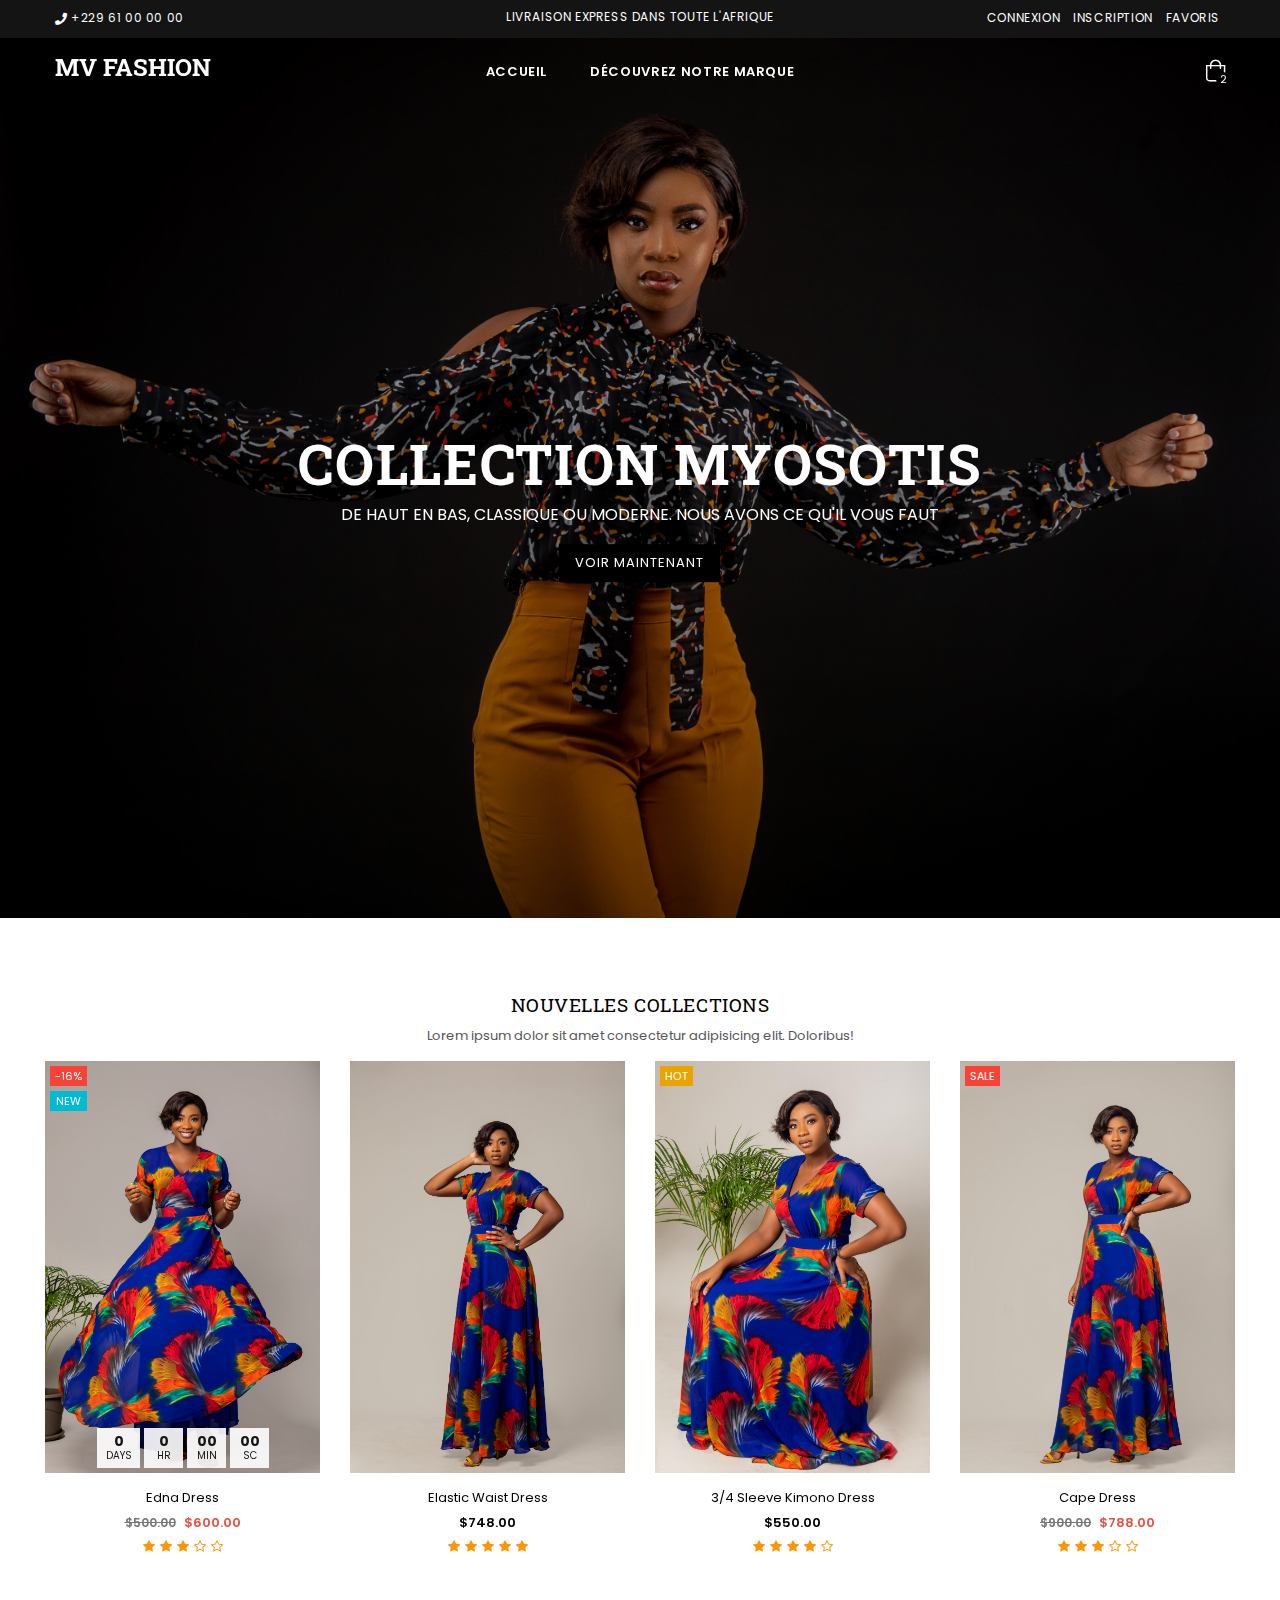
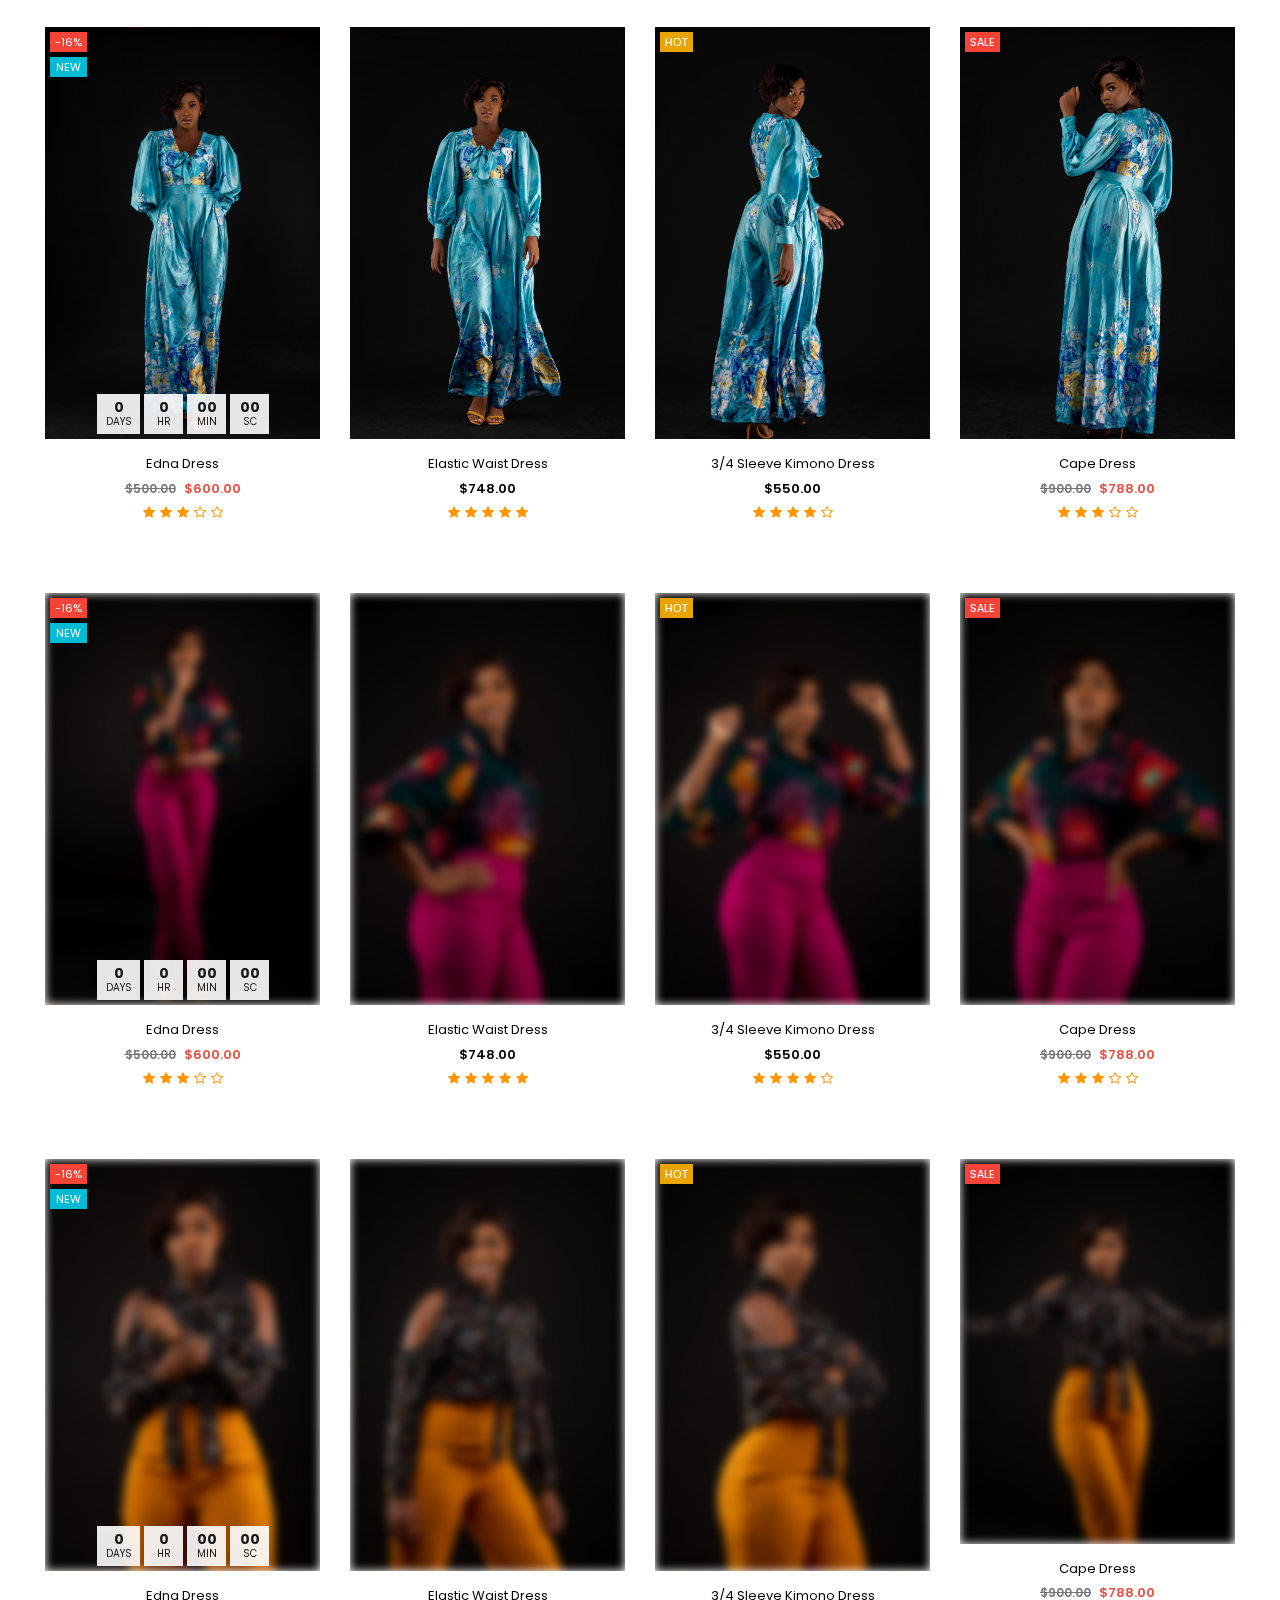
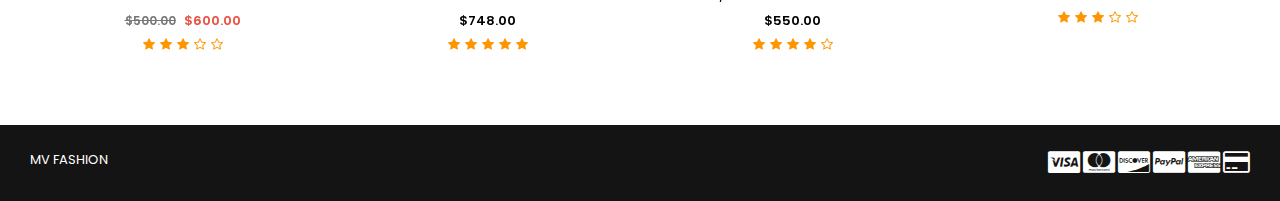
==== commit aaf2cdb6: "Setting images on website" ====
--- a/index.html
+++ b/index.html
@@ -412,7 +412,7 @@
                                                         <i class="font-13 fa fa-star-o"></i>
                                                     </div>
                                                     <!-- Variant -->
-                                                    <ul class="swatches">
+                                                    <!-- <ul class="swatches">
                                                         <li class="swatch medium rounded"><img
                                                                 src="assets/images/product-images/variant1.jpg"
                                                                 alt="image" /></li>
@@ -431,7 +431,7 @@
                                                         <li class="swatch medium rounded"><img
                                                                 src="assets/images/product-images/variant6.jpg"
                                                                 alt="image" /></li>
-                                                    </ul>
+                                                    </ul> -->
                                                     <!-- End Variant -->
                                                 </div>
                                                 <!-- End product details -->
@@ -504,7 +504,7 @@
                                                         <i class="font-13 fa fa-star"></i>
                                                     </div>
                                                     <!-- Variant -->
-                                                    <ul class="swatches">
+                                                    <!-- <ul class="swatches">
                                                         <li class="swatch medium rounded"><img
                                                                 src="assets/images/product-images/variant2-1.jpg"
                                                                 alt="image" /></li>
@@ -517,7 +517,7 @@
                                                         <li class="swatch medium rounded"><img
                                                                 src="assets/images/product-images/variant2-4.jpg"
                                                                 alt="image" /></li>
-                                                    </ul>
+                                                    </ul> -->
                                                     <!-- End Variant -->
                                                 </div>
                                                 <!-- End product details -->
@@ -595,7 +595,7 @@
                                                         <i class="font-13 fa fa-star-o"></i>
                                                     </div>
                                                     <!-- Variant -->
-                                                    <ul class="swatches">
+                                                    <!-- <ul class="swatches">
                                                         <li class="swatch medium rounded"><img
                                                                 src="assets/images/product-images/variant3-1.jpg"
                                                                 alt="image" /></li>
@@ -608,7 +608,7 @@
                                                         <li class="swatch medium rounded"><img
                                                                 src="assets/images/product-images/variant3-4.jpg"
                                                                 alt="image" /></li>
-                                                    </ul>
+                                                    </ul> -->
                                                     <!-- End Variant -->
                                                 </div>
                                                 <!-- End product details -->
@@ -687,7 +687,7 @@
                                                         <i class="font-13 fa fa-star-o"></i>
                                                     </div>
                                                     <!-- Variant -->
-                                                    <ul class="swatches">
+                                                    <!-- <ul class="swatches">
                                                         <li class="swatch medium rounded"><img
                                                                 src="assets/images/product-images/variant4-1.jpg"
                                                                 alt="image" /></li>
@@ -700,7 +700,7 @@
                                                         <li class="swatch medium rounded"><img
                                                                 src="assets/images/product-images/variant4-4.jpg"
                                                                 alt="image" /></li>
-                                                    </ul>
+                                                    </ul> -->
                                                     <!-- End Variant -->
                                                 </div>
                                                 <!-- End product details -->
@@ -801,7 +801,7 @@
                                                         <i class="font-13 fa fa-star-o"></i>
                                                     </div>
                                                     <!-- Variant -->
-                                                    <ul class="swatches">
+                                                    <!-- <ul class="swatches">
                                                         <li class="swatch medium rounded"><img
                                                                 src="assets/images/product-images/variant1.jpg"
                                                                 alt="image" /></li>
@@ -820,7 +820,7 @@
                                                         <li class="swatch medium rounded"><img
                                                                 src="assets/images/product-images/variant6.jpg"
                                                                 alt="image" /></li>
-                                                    </ul>
+                                                    </ul> -->
                                                     <!-- End Variant -->
                                                 </div>
                                                 <!-- End product details -->
@@ -893,7 +893,7 @@
                                                         <i class="font-13 fa fa-star"></i>
                                                     </div>
                                                     <!-- Variant -->
-                                                    <ul class="swatches">
+                                                    <!-- <ul class="swatches">
                                                         <li class="swatch medium rounded"><img
                                                                 src="assets/images/product-images/variant2-1.jpg"
                                                                 alt="image" /></li>
@@ -906,7 +906,7 @@
                                                         <li class="swatch medium rounded"><img
                                                                 src="assets/images/product-images/variant2-4.jpg"
                                                                 alt="image" /></li>
-                                                    </ul>
+                                                    </ul> -->
                                                     <!-- End Variant -->
                                                 </div>
                                                 <!-- End product details -->
@@ -984,7 +984,7 @@
                                                         <i class="font-13 fa fa-star-o"></i>
                                                     </div>
                                                     <!-- Variant -->
-                                                    <ul class="swatches">
+                                                    <!-- <ul class="swatches">
                                                         <li class="swatch medium rounded"><img
                                                                 src="assets/images/product-images/variant3-1.jpg"
                                                                 alt="image" /></li>
@@ -997,7 +997,7 @@
                                                         <li class="swatch medium rounded"><img
                                                                 src="assets/images/product-images/variant3-4.jpg"
                                                                 alt="image" /></li>
-                                                    </ul>
+                                                    </ul> -->
                                                     <!-- End Variant -->
                                                 </div>
                                                 <!-- End product details -->
@@ -1076,7 +1076,7 @@
                                                         <i class="font-13 fa fa-star-o"></i>
                                                     </div>
                                                     <!-- Variant -->
-                                                    <ul class="swatches">
+                                                    <!-- <ul class="swatches">
                                                         <li class="swatch medium rounded"><img
                                                                 src="assets/images/product-images/variant4-1.jpg"
                                                                 alt="image" /></li>
@@ -1089,7 +1089,7 @@
                                                         <li class="swatch medium rounded"><img
                                                                 src="assets/images/product-images/variant4-4.jpg"
                                                                 alt="image" /></li>
-                                                    </ul>
+                                                    </ul> -->
                                                     <!-- End Variant -->
                                                 </div>
                                                 <!-- End product details -->
@@ -1190,7 +1190,7 @@
                                                         <i class="font-13 fa fa-star-o"></i>
                                                     </div>
                                                     <!-- Variant -->
-                                                    <ul class="swatches">
+                                                    <!-- <ul class="swatches">
                                                         <li class="swatch medium rounded"><img
                                                                 src="assets/images/product-images/variant1.jpg"
                                                                 alt="image" /></li>
@@ -1209,7 +1209,7 @@
                                                         <li class="swatch medium rounded"><img
                                                                 src="assets/images/product-images/variant6.jpg"
                                                                 alt="image" /></li>
-                                                    </ul>
+                                                    </ul> -->
                                                     <!-- End Variant -->
                                                 </div>
                                                 <!-- End product details -->
@@ -1282,7 +1282,7 @@
                                                         <i class="font-13 fa fa-star"></i>
                                                     </div>
                                                     <!-- Variant -->
-                                                    <ul class="swatches">
+                                                    <!-- <ul class="swatches">
                                                         <li class="swatch medium rounded"><img
                                                                 src="assets/images/product-images/variant2-1.jpg"
                                                                 alt="image" /></li>
@@ -1295,7 +1295,7 @@
                                                         <li class="swatch medium rounded"><img
                                                                 src="assets/images/product-images/variant2-4.jpg"
                                                                 alt="image" /></li>
-                                                    </ul>
+                                                    </ul> -->
                                                     <!-- End Variant -->
                                                 </div>
                                                 <!-- End product details -->
@@ -1373,7 +1373,7 @@
                                                         <i class="font-13 fa fa-star-o"></i>
                                                     </div>
                                                     <!-- Variant -->
-                                                    <ul class="swatches">
+                                                    <!-- <ul class="swatches">
                                                         <li class="swatch medium rounded"><img
                                                                 src="assets/images/product-images/variant3-1.jpg"
                                                                 alt="image" /></li>
@@ -1386,7 +1386,7 @@
                                                         <li class="swatch medium rounded"><img
                                                                 src="assets/images/product-images/variant3-4.jpg"
                                                                 alt="image" /></li>
-                                                    </ul>
+                                                    </ul> -->
                                                     <!-- End Variant -->
                                                 </div>
                                                 <!-- End product details -->
@@ -1465,7 +1465,7 @@
                                                         <i class="font-13 fa fa-star-o"></i>
                                                     </div>
                                                     <!-- Variant -->
-                                                    <ul class="swatches">
+                                                    <!-- <ul class="swatches">
                                                         <li class="swatch medium rounded"><img
                                                                 src="assets/images/product-images/variant4-1.jpg"
                                                                 alt="image" /></li>
@@ -1478,7 +1478,7 @@
                                                         <li class="swatch medium rounded"><img
                                                                 src="assets/images/product-images/variant4-4.jpg"
                                                                 alt="image" /></li>
-                                                    </ul>
+                                                    </ul> -->
                                                     <!-- End Variant -->
                                                 </div>
                                                 <!-- End product details -->
@@ -1556,7 +1556,7 @@
                                                         <i class="font-13 fa fa-star"></i>
                                                     </div>
                                                     <!-- Variant -->
-                                                    <ul class="swatches">
+                                                    <!-- <ul class="swatches">
                                                         <li class="swatch medium rounded"><img
                                                                 src="assets/images/product-images/variant3-1.jpg"
                                                                 alt="image" /></li>
@@ -1569,7 +1569,7 @@
                                                         <li class="swatch medium rounded"><img
                                                                 src="assets/images/product-images/variant3-4.jpg"
                                                                 alt="image" /></li>
-                                                    </ul>
+                                                    </ul> -->
                                                     <!-- End Variant -->
                                                 </div>
                                                 <!-- End product details -->
@@ -1670,7 +1670,7 @@
                                                         <i class="font-13 fa fa-star-o"></i>
                                                     </div>
                                                     <!-- Variant -->
-                                                    <ul class="swatches">
+                                                    <!-- <ul class="swatches">
                                                         <li class="swatch medium rounded"><img
                                                                 src="assets/images/product-images/variant1.jpg"
                                                                 alt="image" /></li>
@@ -1689,7 +1689,7 @@
                                                         <li class="swatch medium rounded"><img
                                                                 src="assets/images/product-images/variant6.jpg"
                                                                 alt="image" /></li>
-                                                    </ul>
+                                                    </ul> -->
                                                     <!-- End Variant -->
                                                 </div>
                                                 <!-- End product details -->
@@ -1762,7 +1762,7 @@
                                                         <i class="font-13 fa fa-star"></i>
                                                     </div>
                                                     <!-- Variant -->
-                                                    <ul class="swatches">
+                                                    <!-- <ul class="swatches">
                                                         <li class="swatch medium rounded"><img
                                                                 src="assets/images/product-images/variant2-1.jpg"
                                                                 alt="image" /></li>
@@ -1775,7 +1775,7 @@
                                                         <li class="swatch medium rounded"><img
                                                                 src="assets/images/product-images/variant2-4.jpg"
                                                                 alt="image" /></li>
-                                                    </ul>
+                                                    </ul> -->
                                                     <!-- End Variant -->
                                                 </div>
                                                 <!-- End product details -->
@@ -1853,7 +1853,7 @@
                                                         <i class="font-13 fa fa-star-o"></i>
                                                     </div>
                                                     <!-- Variant -->
-                                                    <ul class="swatches">
+                                                    <!-- <ul class="swatches">
                                                         <li class="swatch medium rounded"><img
                                                                 src="assets/images/product-images/variant3-1.jpg"
                                                                 alt="image" /></li>
@@ -1866,7 +1866,7 @@
                                                         <li class="swatch medium rounded"><img
                                                                 src="assets/images/product-images/variant3-4.jpg"
                                                                 alt="image" /></li>
-                                                    </ul>
+                                                    </ul> -->
                                                     <!-- End Variant -->
                                                 </div>
                                                 <!-- End product details -->
@@ -1945,7 +1945,7 @@
                                                         <i class="font-13 fa fa-star-o"></i>
                                                     </div>
                                                     <!-- Variant -->
-                                                    <ul class="swatches">
+                                                    <!-- <ul class="swatches">
                                                         <li class="swatch medium rounded"><img
                                                                 src="assets/images/product-images/variant4-1.jpg"
                                                                 alt="image" /></li>
@@ -1958,189 +1958,7 @@
                                                         <li class="swatch medium rounded"><img
                                                                 src="assets/images/product-images/variant4-4.jpg"
                                                                 alt="image" /></li>
-                                                    </ul>
-                                                    <!-- End Variant -->
-                                                </div>
-                                                <!-- End product details -->
-                                            </div>
-                                            <div class="col-12 item">
-                                                <!-- start product image -->
-                                                <div class="product-image">
-                                                    <!-- start product image -->
-                                                    <a href="short-description.html">
-                                                        <!-- image -->
-                                                        <img class="primary blur-up lazyload"
-                                                            data-src="https://res.cloudinary.com/aime/image/upload/v1644784095/WhatsApp_Image_2022-02-13_at_21.12.38_2_kzifc9.jpg"
-                                                            src="https://res.cloudinary.com/aime/image/upload/v1644784095/WhatsApp_Image_2022-02-13_at_21.12.38_2_kzifc9.jpg"
-                                                            alt="image" title="product" />
-                                                        <!-- End image -->
-                                                        <!-- Hover image -->
-                                                        <img class="hover blur-up lazyload"
-                                                            data-src="https://res.cloudinary.com/aime/image/upload/v1644784095/WhatsApp_Image_2022-02-13_at_21.12.38_2_kzifc9.jpg"
-                                                            src="https://res.cloudinary.com/aime/image/upload/v1644784095/WhatsApp_Image_2022-02-13_at_21.12.38_2_kzifc9.jpg"
-                                                            alt="image" title="product" />
-                                                        <!-- End hover image -->
-                                                        <!-- product label -->
-                                                        <div class="product-labels"><span
-                                                                class="lbl on-sale">Sale</span></div>
-                                                        <!-- End product label -->
-                                                    </a>
-                                                    <!-- end product image -->
-
-                                                    <!-- Start product button -->
-                                                    <form class="variants add" action="#"
-                                                        onclick="window.location.href='cart.html'" method="post">
-                                                        <button class="btn btn-addto-cart" type="button"
-                                                            tabindex="0">Select Options</button>
-                                                    </form>
-                                                    <div class="button-set">
-                                                        <a href="javascript:void(0)" title="Quick View"
-                                                            class="quick-view-popup quick-view" data-toggle="modal"
-                                                            data-target="#content_quickview">
-                                                            <i class="icon anm anm-search-plus-r"></i>
-                                                        </a>
-                                                        <div class="wishlist-btn">
-                                                            <a class="wishlist add-to-wishlist" href="wishlist.html">
-                                                                <i class="icon anm anm-heart-l"></i>
-                                                            </a>
-                                                        </div>
-                                                        <div class="compare-btn">
-                                                            <a class="compare add-to-compare" href="compare.html"
-                                                                title="Add to Compare">
-                                                                <i class="icon anm anm-random-r"></i>
-                                                            </a>
-                                                        </div>
-                                                    </div>
-                                                    <!-- end product button -->
-                                                </div>
-                                                <!-- end product image -->
-
-                                                <!--start product details -->
-                                                <div class="product-details text-center">
-                                                    <!-- product name -->
-                                                    <div class="product-name">
-                                                        <a href="short-description.html">Paper Dress</a>
-                                                    </div>
-                                                    <!-- End product name -->
-                                                    <!-- product price -->
-                                                    <div class="product-price">
-                                                        <span class="price">$550.00</span>
-                                                    </div>
-                                                    <!-- End product price -->
-
-                                                    <div class="product-review">
-                                                        <i class="font-13 fa fa-star"></i>
-                                                        <i class="font-13 fa fa-star"></i>
-                                                        <i class="font-13 fa fa-star"></i>
-                                                        <i class="font-13 fa fa-star"></i>
-                                                        <i class="font-13 fa fa-star"></i>
-                                                    </div>
-                                                    <!-- Variant -->
-                                                    <ul class="swatches">
-                                                        <li class="swatch medium rounded"><img
-                                                                src="assets/images/product-images/variant3-1.jpg"
-                                                                alt="image" /></li>
-                                                        <li class="swatch medium rounded"><img
-                                                                src="assets/images/product-images/variant3-2.jpg"
-                                                                alt="image" /></li>
-                                                        <li class="swatch medium rounded"><img
-                                                                src="assets/images/product-images/variant3-3.jpg"
-                                                                alt="image" /></li>
-                                                        <li class="swatch medium rounded"><img
-                                                                src="assets/images/product-images/variant3-4.jpg"
-                                                                alt="image" /></li>
-                                                    </ul>
-                                                    <!-- End Variant -->
-                                                </div>
-                                                <!-- End product details -->
-                                            </div>
-                                            <div class="col-12 item">
-                                                <!-- start product image -->
-                                                <div class="product-image">
-                                                    <!-- start product image -->
-                                                    <a href="short-description.html">
-                                                        <!-- image -->
-                                                        <img class="primary blur-up lazyload"
-                                                            data-src="https://res.cloudinary.com/aime/image/upload/v1644784095/WhatsApp_Image_2022-02-13_at_21.12.38_fiyadr.jpg"
-                                                            src="https://res.cloudinary.com/aime/image/upload/v1644784095/WhatsApp_Image_2022-02-13_at_21.12.38_fiyadr.jpg"
-                                                            alt="image" title="product" />
-                                                        <!-- End image -->
-                                                        <!-- Hover image -->
-                                                        <img class="hover blur-up lazyload"
-                                                            data-src="https://res.cloudinary.com/aime/image/upload/v1644784095/WhatsApp_Image_2022-02-13_at_21.12.38_fiyadr.jpg"
-                                                            src="https://res.cloudinary.com/aime/image/upload/v1644784095/WhatsApp_Image_2022-02-13_at_21.12.38_fiyadr.jpg"
-                                                            alt="image" title="product" />
-                                                        <!-- End hover image -->
-                                                        <!-- product label -->
-                                                        <div class="product-labels"><span
-                                                                class="lbl on-sale">Sale</span></div>
-                                                        <!-- End product label -->
-                                                    </a>
-                                                    <!-- end product image -->
-
-                                                    <!-- Start product button -->
-                                                    <form class="variants add" action="#"
-                                                        onclick="window.location.href='cart.html'" method="post">
-                                                        <button class="btn btn-addto-cart" type="button"
-                                                            tabindex="0">Select Options</button>
-                                                    </form>
-                                                    <div class="button-set">
-                                                        <a href="javascript:void(0)" title="Quick View"
-                                                            class="quick-view-popup quick-view" data-toggle="modal"
-                                                            data-target="#content_quickview">
-                                                            <i class="icon anm anm-search-plus-r"></i>
-                                                        </a>
-                                                        <div class="wishlist-btn">
-                                                            <a class="wishlist add-to-wishlist" href="wishlist.html">
-                                                                <i class="icon anm anm-heart-l"></i>
-                                                            </a>
-                                                        </div>
-                                                        <div class="compare-btn">
-                                                            <a class="compare add-to-compare" href="compare.html"
-                                                                title="Add to Compare">
-                                                                <i class="icon anm anm-random-r"></i>
-                                                            </a>
-                                                        </div>
-                                                    </div>
-                                                    <!-- end product button -->
-                                                </div>
-                                                <!-- end product image -->
-
-                                                <!--start product details -->
-                                                <div class="product-details text-center">
-                                                    <!-- product name -->
-                                                    <div class="product-name">
-                                                        <a href="short-description.html">Paper Dress</a>
-                                                    </div>
-                                                    <!-- End product name -->
-                                                    <!-- product price -->
-                                                    <div class="product-price">
-                                                        <span class="price">$550.00</span>
-                                                    </div>
-                                                    <!-- End product price -->
-
-                                                    <div class="product-review">
-                                                        <i class="font-13 fa fa-star"></i>
-                                                        <i class="font-13 fa fa-star"></i>
-                                                        <i class="font-13 fa fa-star"></i>
-                                                        <i class="font-13 fa fa-star"></i>
-                                                        <i class="font-13 fa fa-star"></i>
-                                                    </div>
-                                                    <!-- Variant -->
-                                                    <ul class="swatches">
-                                                        <li class="swatch medium rounded"><img
-                                                                src="assets/images/product-images/variant3-1.jpg"
-                                                                alt="image" /></li>
-                                                        <li class="swatch medium rounded"><img
-                                                                src="assets/images/product-images/variant3-2.jpg"
-                                                                alt="image" /></li>
-                                                        <li class="swatch medium rounded"><img
-                                                                src="assets/images/product-images/variant3-3.jpg"
-                                                                alt="image" /></li>
-                                                        <li class="swatch medium rounded"><img
-                                                                src="assets/images/product-images/variant3-4.jpg"
-                                                                alt="image" /></li>
-                                                    </ul>
+                                                    </ul> -->
                                                     <!-- End Variant -->
                                                 </div>
                                                 <!-- End product details -->
@@ -2210,7 +2028,7 @@
                                     <div class="col-lg-6 col-md-6 col-sm-12 col-12">
                                         <div class="product-details-img">
                                             <div class="pl-20">
-                                                <img src="assets/images/product-detail-page/camelia-reversible-big1.jpg"
+                                                <img src="assets/images/collection/first-1.jpg"
                                                     alt="" />
                                             </div>
                                         </div>
